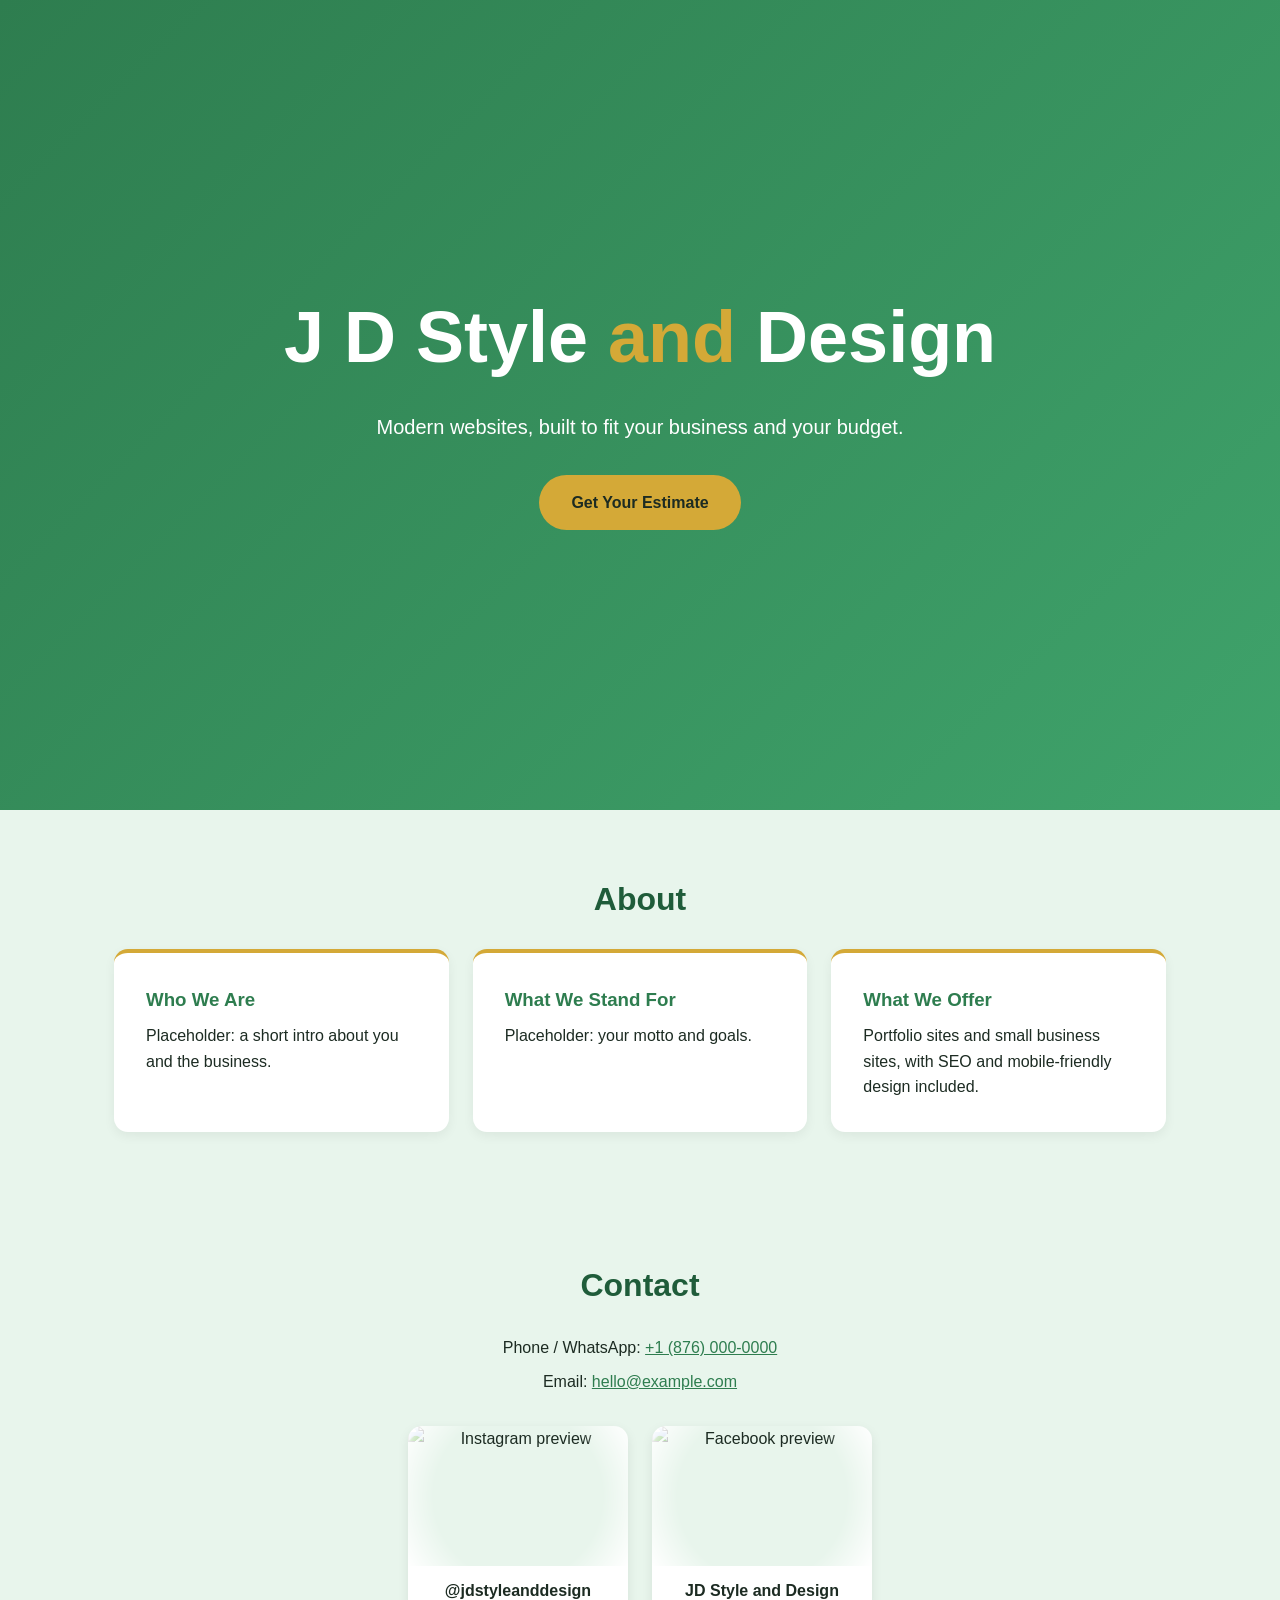
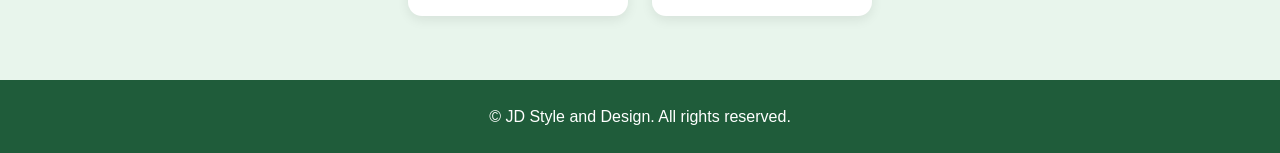
==== index.html @ 30110c08 "Add home page HTML and green and gold css" ====
<!doctype html>
<html lang="en">
  <head>
    <meta charset="UTF-8" />
    <meta name="viewport" content="width=device-width, initial-scale=1.0" />
    <title>J D Style and Design | Web Design</title>
    <meta
      name="description"
      content="J D Style and Design builds modern, animated websites for portfolios and small businesses."
    />
    <link rel="stylesheet" href="css/style.css" />
  </head>
  <body>
    <!-- HERO: brand, pitch, button to the quiz -->
    <header class="hero">
      <h1 class="brand">J D Style <span class="gold">and</span> Design</h1>
      <p class="pitch">
        Modern websites, built to fit your business and your budget.
      </p>
      <a href="#" class="btn" id="startQuiz">Get Your Estimate</a>
    </header>

    <main>
      <!-- ABOUT: three short blocks -->
      <section class="about" id="about">
        <h2>About</h2>
        <div class="cards">
          <article class="card">
            <h3>Who We Are</h3>
            <p>Placeholder: a short intro about you and the business.</p>
          </article>
          <article class="card">
            <h3>What We Stand For</h3>
            <p>Placeholder: your motto and goals.</p>
          </article>
          <article class="card">
            <h3>What We Offer</h3>
            <p>
              Portfolio sites and small business sites, with SEO and
              mobile-friendly design included.
            </p>
          </article>
        </div>
      </section>

      <!-- CONTACT: number, email, social cards -->
      <section class="contact" id="contact">
        <h2>Contact</h2>
        <p>
          Phone / WhatsApp: <a href="tel:+18760000000">+1 (876) 000-0000</a>
        </p>
        <p>Email: <a href="mailto:hello@example.com">hello@example.com</a></p>

        <div class="socials">
          <a class="social-card" href="#" target="_blank" rel="noopener">
            <img src="images/social-placeholder.png" alt="Instagram preview" />
            <span>@jdstyleanddesign</span>
          </a>
          <a class="social-card" href="#" target="_blank" rel="noopener">
            <img src="images/social-placeholder.png" alt="Facebook preview" />
            <span>JD Style and Design</span>
          </a>
        </div>
      </section>
    </main>

    <footer>
      <p>
        &copy; <span id="year"></span> JD Style and Design. All rights reserved.
      </p>
    </footer>

    <script src="js/main.js"></script>
  </body>
</html>
---- css/style.css ----
/* ===== THEME COLOURS (change them all here) ===== */
:root {
  --green: #2e7d4f; /* bright forest green */
  --green-dark: #1f5c3a;
  --green-light: #e8f5ec; /* soft background */
  --gold: #d4a937;
  --text: #1c2b22;
  --white: #ffffff;
  --radius: 14px;
}

/* ===== BASICS ===== */
* {
  margin: 0;
  padding: 0;
  box-sizing: border-box;
}

body {
  font-family: "Segoe UI", Roboto, Arial, sans-serif;
  color: var(--text);
  background: var(--green-light);
  line-height: 1.6;
}

a {
  color: var(--green);
}

h2 {
  text-align: center;
  color: var(--green-dark);
  margin-bottom: 1.5rem;
  font-size: 2rem;
}

section {
  padding: 4rem 1.5rem;
  max-width: 1100px;
  margin: auto;
}

/* ===== HERO ===== */
.hero {
  min-height: 90vh;
  display: flex;
  flex-direction: column;
  justify-content: center;
  align-items: center;
  text-align: center;
  padding: 2rem;
  background: linear-gradient(135deg, var(--green), #3fa36b);
  color: var(--white);
}

.brand {
  font-size: clamp(2.5rem, 7vw, 4.5rem);
  animation: fadeUp 0.8s ease both;
}
.gold {
  color: var(--gold);
}
.pitch {
  font-size: 1.25rem;
  margin: 1rem 0 2rem;
  animation: fadeUp 0.8s 0.2s ease both;
}

.btn {
  background: var(--gold);
  color: var(--text);
  padding: 0.9rem 2rem;
  border-radius: 50px;
  text-decoration: none;
  font-weight: 600;
  transition:
    transform 0.2s,
    box-shadow 0.2s;
  animation: fadeUp 0.8s 0.4s ease both;
}
.btn:hover {
  transform: translateY(-3px);
  box-shadow: 0 8px 20px rgba(0, 0, 0, 0.2);
}

/* ===== ABOUT CARDS ===== */
.cards {
  display: grid;
  grid-template-columns: repeat(auto-fit, minmax(250px, 1fr));
  gap: 1.5rem;
}

.card {
  background: var(--white);
  padding: 2rem;
  border-radius: var(--radius);
  border-top: 4px solid var(--gold);
  box-shadow: 0 4px 12px rgba(0, 0, 0, 0.06);
  transition: transform 0.3s;
}
.card:hover {
  transform: translateY(-6px);
}
.card h3 {
  color: var(--green);
  margin-bottom: 0.5rem;
}

/* ===== CONTACT + SOCIAL CARDS ===== */
.contact {
  text-align: center;
}
.contact p {
  margin-bottom: 0.5rem;
}

.socials {
  display: flex;
  flex-wrap: wrap;
  justify-content: center;
  gap: 1.5rem;
  margin-top: 2rem;
}

.social-card {
  width: 220px;
  background: var(--white);
  border-radius: var(--radius); /* bevelled edges */
  overflow: hidden;
  text-decoration: none;
  color: var(--text);
  box-shadow: 0 4px 12px rgba(0, 0, 0, 0.08);
  transition:
    transform 0.3s,
    box-shadow 0.3s;
}
.social-card:hover {
  transform: scale(1.08);
  box-shadow: 0 10px 25px rgba(0, 0, 0, 0.15);
}

.social-card img {
  width: 100%;
  height: 140px;
  object-fit: cover;
  display: block;
  /* faded corners */
  -webkit-mask-image: radial-gradient(circle, #000 65%, transparent 100%);
  mask-image: radial-gradient(circle, #000 65%, transparent 100%);
  background: var(--green-light);
}
.social-card span {
  display: block;
  padding: 0.75rem;
  font-weight: 600;
}

/* ===== FOOTER ===== */
footer {
  background: var(--green-dark);
  color: var(--white);
  text-align: center;
  padding: 1.5rem;
}

/* ===== ANIMATIONS ===== */
@keyframes fadeUp {
  from {
    opacity: 0;
    transform: translateY(20px);
  }
  to {
    opacity: 1;
    transform: translateY(0);
  }
}
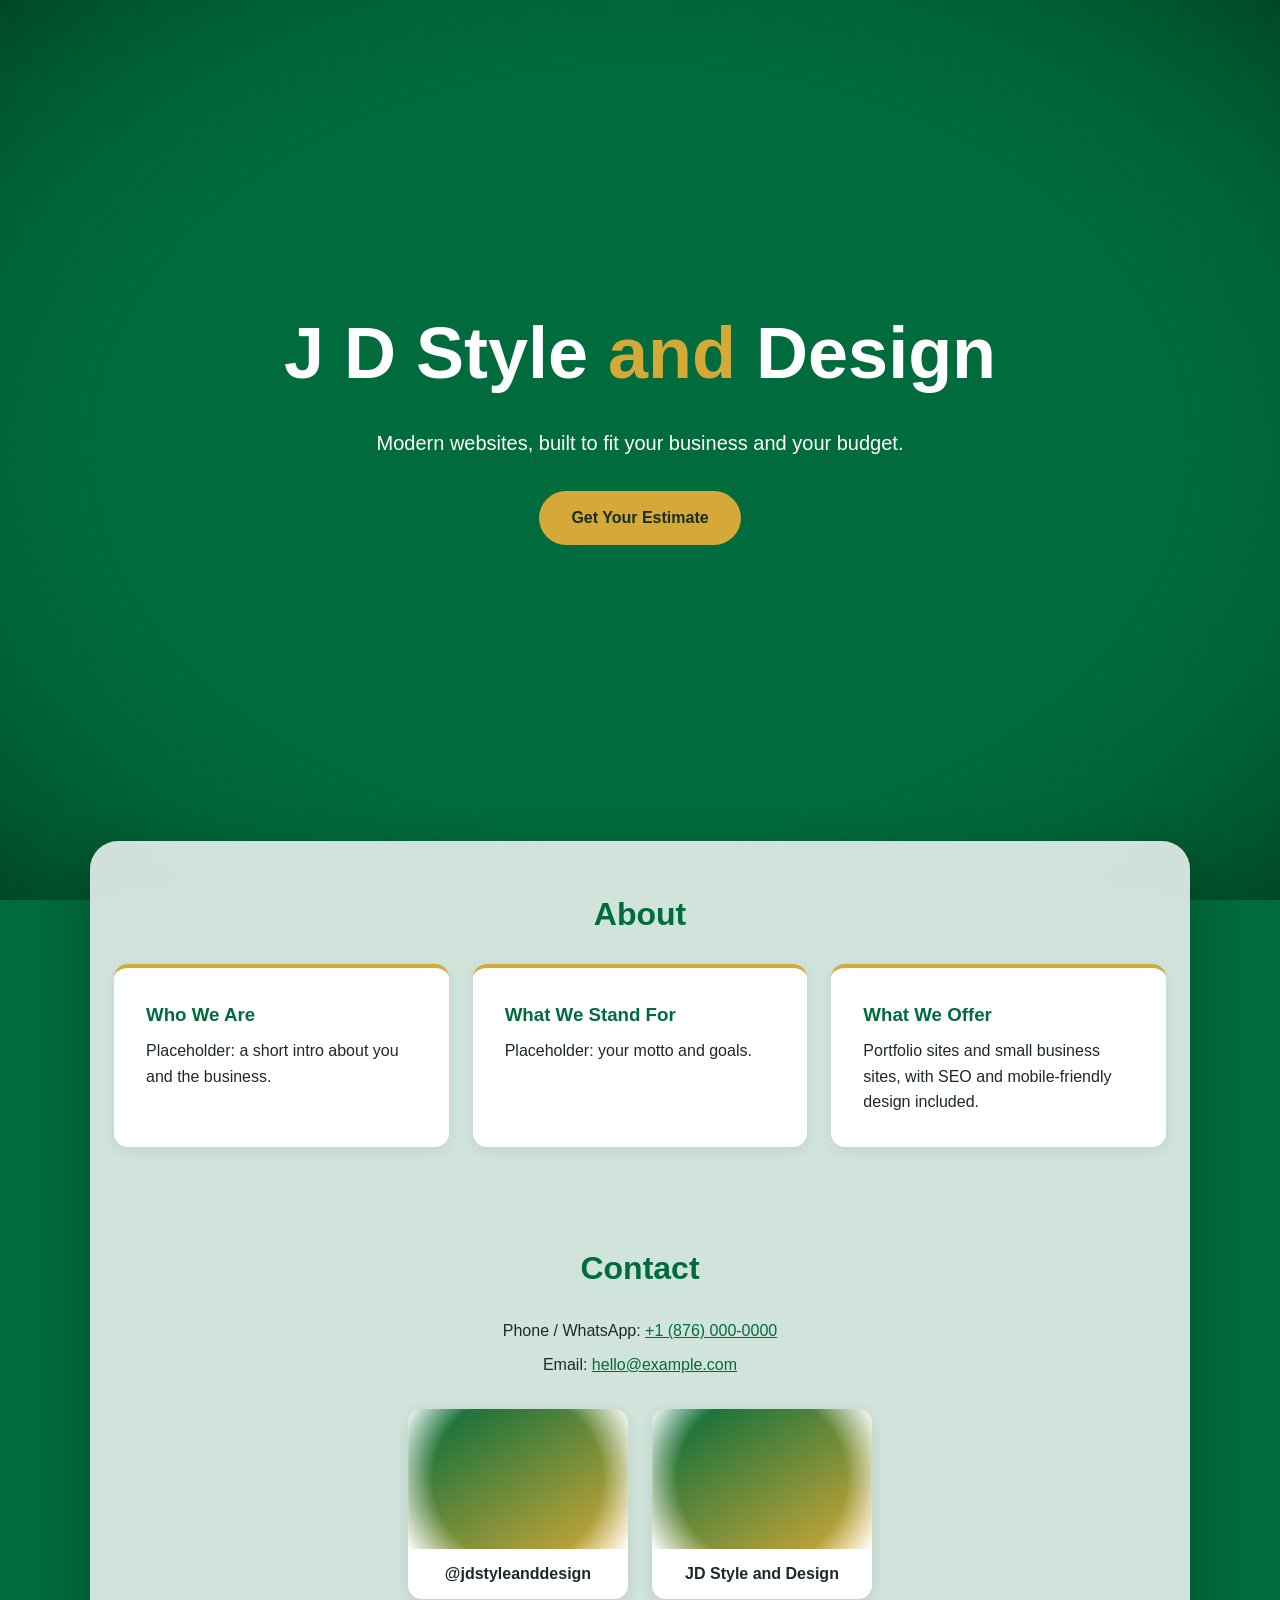
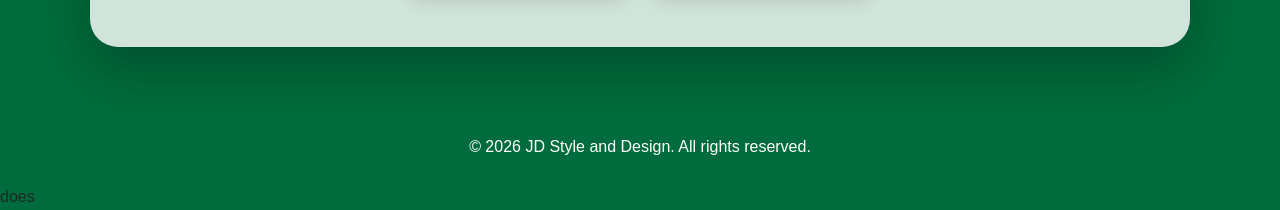
==== commit 2eefbbb6: "quiz.js recurring payment update" ====
--- a/index.html
+++ b/index.html
@@ -17,7 +17,7 @@
       <p class="pitch">
         Modern websites, built to fit your business and your budget.
       </p>
-      <a href="#" class="btn" id="startQuiz">Get Your Estimate</a>
+      <a href="quiz.html" class="btn" id="startQuiz">Get Your Estimate</a>
     </header>
 
     <main>
@@ -51,13 +51,20 @@
         </p>
         <p>Email: <a href="mailto:hello@example.com">hello@example.com</a></p>
 
+        <!-- Social cards: swap each src for a real screenshot later -->
         <div class="socials">
           <a class="social-card" href="#" target="_blank" rel="noopener">
-            <img src="images/social-placeholder.png" alt="Instagram preview" />
+            <img
+              src="data:image/svg+xml,%3Csvg xmlns='http://www.w3.org/2000/svg' viewBox='0 0 220 140'%3E%3Cdefs%3E%3ClinearGradient id='g' x1='0' y1='0' x2='1' y2='1'%3E%3Cstop offset='0' stop-color='%23006b3c'/%3E%3Cstop offset='1' stop-color='%23d4a937'/%3E%3C/linearGradient%3E%3C/defs%3E%3Crect width='220' height='140' fill='url(%23g)'/%3E%3C/svg%3E"
+              alt="Instagram preview"
+            />
             <span>@jdstyleanddesign</span>
           </a>
           <a class="social-card" href="#" target="_blank" rel="noopener">
-            <img src="images/social-placeholder.png" alt="Facebook preview" />
+            <img
+              src="data:image/svg+xml,%3Csvg xmlns='http://www.w3.org/2000/svg' viewBox='0 0 220 140'%3E%3Cdefs%3E%3ClinearGradient id='g' x1='0' y1='0' x2='1' y2='1'%3E%3Cstop offset='0' stop-color='%23006b3c'/%3E%3Cstop offset='1' stop-color='%23d4a937'/%3E%3C/linearGradient%3E%3C/defs%3E%3Crect width='220' height='140' fill='url(%23g)'/%3E%3C/svg%3E"
+              alt="Facebook preview"
+            />
             <span>JD Style and Design</span>
           </a>
         </div>
@@ -73,3 +80,4 @@
     <script src="js/main.js"></script>
   </body>
 </html>
+does
--- a/css/style.css
+++ b/css/style.css
@@ -1,12 +1,13 @@
 /* ===== THEME COLOURS (change them all here) ===== */
 :root {
-  --green: #2e7d4f; /* bright forest green */
-  --green-dark: #1f5c3a;
-  --green-light: #e8f5ec; /* soft background */
+  --green: #006b3c; /* rich main green */
   --gold: #d4a937;
+  --panel: rgba(255, 255, 255, 0.82); /* frosted glass panel */
   --text: #1c2b22;
   --white: #ffffff;
   --radius: 14px;
+  --panel-start: 0.5; /* panel starts at 50% size */
+  --hero-height: 93.4vh; /* tweak this to move the About panel up or down */
 }
 
 /* ===== BASICS ===== */
@@ -19,8 +20,39 @@
 body {
   font-family: "Segoe UI", Roboto, Arial, sans-serif;
   color: var(--text);
-  background: var(--green-light);
+  background: var(--green) fixed; /* constant background */
   line-height: 1.6;
+  overflow-x: hidden; /* no sideways scroll while panel grows */
+}
+
+/* Soft vignette: darker, blurred edges around the whole screen */
+body::before {
+  content: "";
+  position: fixed;
+  inset: 0;
+  pointer-events: none;
+  z-index: 0;
+  background: radial-gradient(
+    ellipse at center,
+    transparent 55%,
+    rgba(0, 30, 15, 0.45) 100%
+  );
+  backdrop-filter: blur(2px);
+  -webkit-backdrop-filter: blur(2px);
+  -webkit-mask-image: radial-gradient(
+    ellipse at center,
+    transparent 60%,
+    #000 100%
+  );
+  mask-image: radial-gradient(ellipse at center, transparent 60%, #000 100%);
+}
+
+/* Keep page content above the vignette */
+header,
+main,
+footer {
+  position: relative;
+  z-index: 1;
 }
 
 a {
@@ -29,27 +61,24 @@
 
 h2 {
   text-align: center;
-  color: var(--green-dark);
+  color: var(--green);
   margin-bottom: 1.5rem;
   font-size: 2rem;
 }
 
 section {
-  padding: 4rem 1.5rem;
-  max-width: 1100px;
-  margin: auto;
+  padding: 3rem 1.5rem;
 }
 
 /* ===== HERO ===== */
 .hero {
-  min-height: 90vh;
+  height: var(--hero-height); /* set at the top of this file */
   display: flex;
   flex-direction: column;
-  justify-content: center;
+  justify-content: center; /* logo sits in the vertical centre */
   align-items: center;
   text-align: center;
   padding: 2rem;
-  background: linear-gradient(135deg, var(--green), #3fa36b);
   color: var(--white);
 }
 
@@ -83,6 +112,25 @@
   box-shadow: 0 8px 20px rgba(0, 0, 0, 0.2);
 }
 
+/* ===== FLOATING GLASS PANEL (everything below the hero) ===== */
+main {
+  --p: 0; /* scroll progress, set by main.js */
+  max-width: 1100px;
+  margin: 0 auto 4rem;
+  background: var(--panel);
+  backdrop-filter: blur(12px);
+  -webkit-backdrop-filter: blur(12px);
+  border-radius: 28px;
+  box-shadow: 0 20px 50px rgba(0, 0, 0, 0.25);
+  transform-origin: center top;
+  /* grows from --panel-start (50%) up to full size */
+  transform: scale(
+    calc(var(--panel-start) + (1 - var(--panel-start)) * var(--p))
+  );
+  opacity: calc(0.4 + 0.6 * var(--p));
+  will-change: transform, opacity;
+}
+
 /* ===== ABOUT CARDS ===== */
 .cards {
   display: grid;
@@ -95,11 +143,7 @@
   padding: 2rem;
   border-radius: var(--radius);
   border-top: 4px solid var(--gold);
-  box-shadow: 0 4px 12px rgba(0, 0, 0, 0.06);
-  transition: transform 0.3s;
-}
-.card:hover {
-  transform: translateY(-6px);
+  box-shadow: 0 4px 16px rgba(0, 0, 0, 0.08);
 }
 .card h3 {
   color: var(--green);
@@ -125,18 +169,11 @@
 .social-card {
   width: 220px;
   background: var(--white);
-  border-radius: var(--radius); /* bevelled edges */
+  border-radius: var(--radius);
   overflow: hidden;
   text-decoration: none;
   color: var(--text);
-  box-shadow: 0 4px 12px rgba(0, 0, 0, 0.08);
-  transition:
-    transform 0.3s,
-    box-shadow 0.3s;
-}
-.social-card:hover {
-  transform: scale(1.08);
-  box-shadow: 0 10px 25px rgba(0, 0, 0, 0.15);
+  box-shadow: 0 4px 16px rgba(0, 0, 0, 0.1);
 }
 
 .social-card img {
@@ -144,10 +181,9 @@
   height: 140px;
   object-fit: cover;
   display: block;
-  /* faded corners */
   -webkit-mask-image: radial-gradient(circle, #000 65%, transparent 100%);
   mask-image: radial-gradient(circle, #000 65%, transparent 100%);
-  background: var(--green-light);
+  background: #f2f2f2;
 }
 .social-card span {
   display: block;
@@ -157,10 +193,23 @@
 
 /* ===== FOOTER ===== */
 footer {
-  background: var(--green-dark);
   color: var(--white);
   text-align: center;
   padding: 1.5rem;
+}
+
+/* ===== PHONES ===== */
+@media (max-width: 700px) {
+  main {
+    margin: 0 0.75rem 3rem;
+    border-radius: 20px;
+  }
+  section {
+    padding: 2rem 1rem;
+  }
+  h2 {
+    font-size: 1.6rem;
+  }
 }
 
 /* ===== ANIMATIONS ===== */
@@ -174,3 +223,26 @@
     transform: translateY(0);
   }
 }
+
+/* Scroll reveal (used by main.js) */
+.reveal {
+  opacity: 0;
+  transform: translateY(30px);
+  transition:
+    opacity 0.7s ease,
+    transform 0.7s ease,
+    box-shadow 0.3s ease;
+}
+.reveal.visible {
+  opacity: 1;
+  transform: translateY(0);
+}
+
+/* Hover effects */
+.card.visible:hover {
+  transform: translateY(-6px);
+}
+.social-card.visible:hover {
+  transform: scale(1.08);
+  box-shadow: 0 10px 25px rgba(0, 0, 0, 0.18);
+}
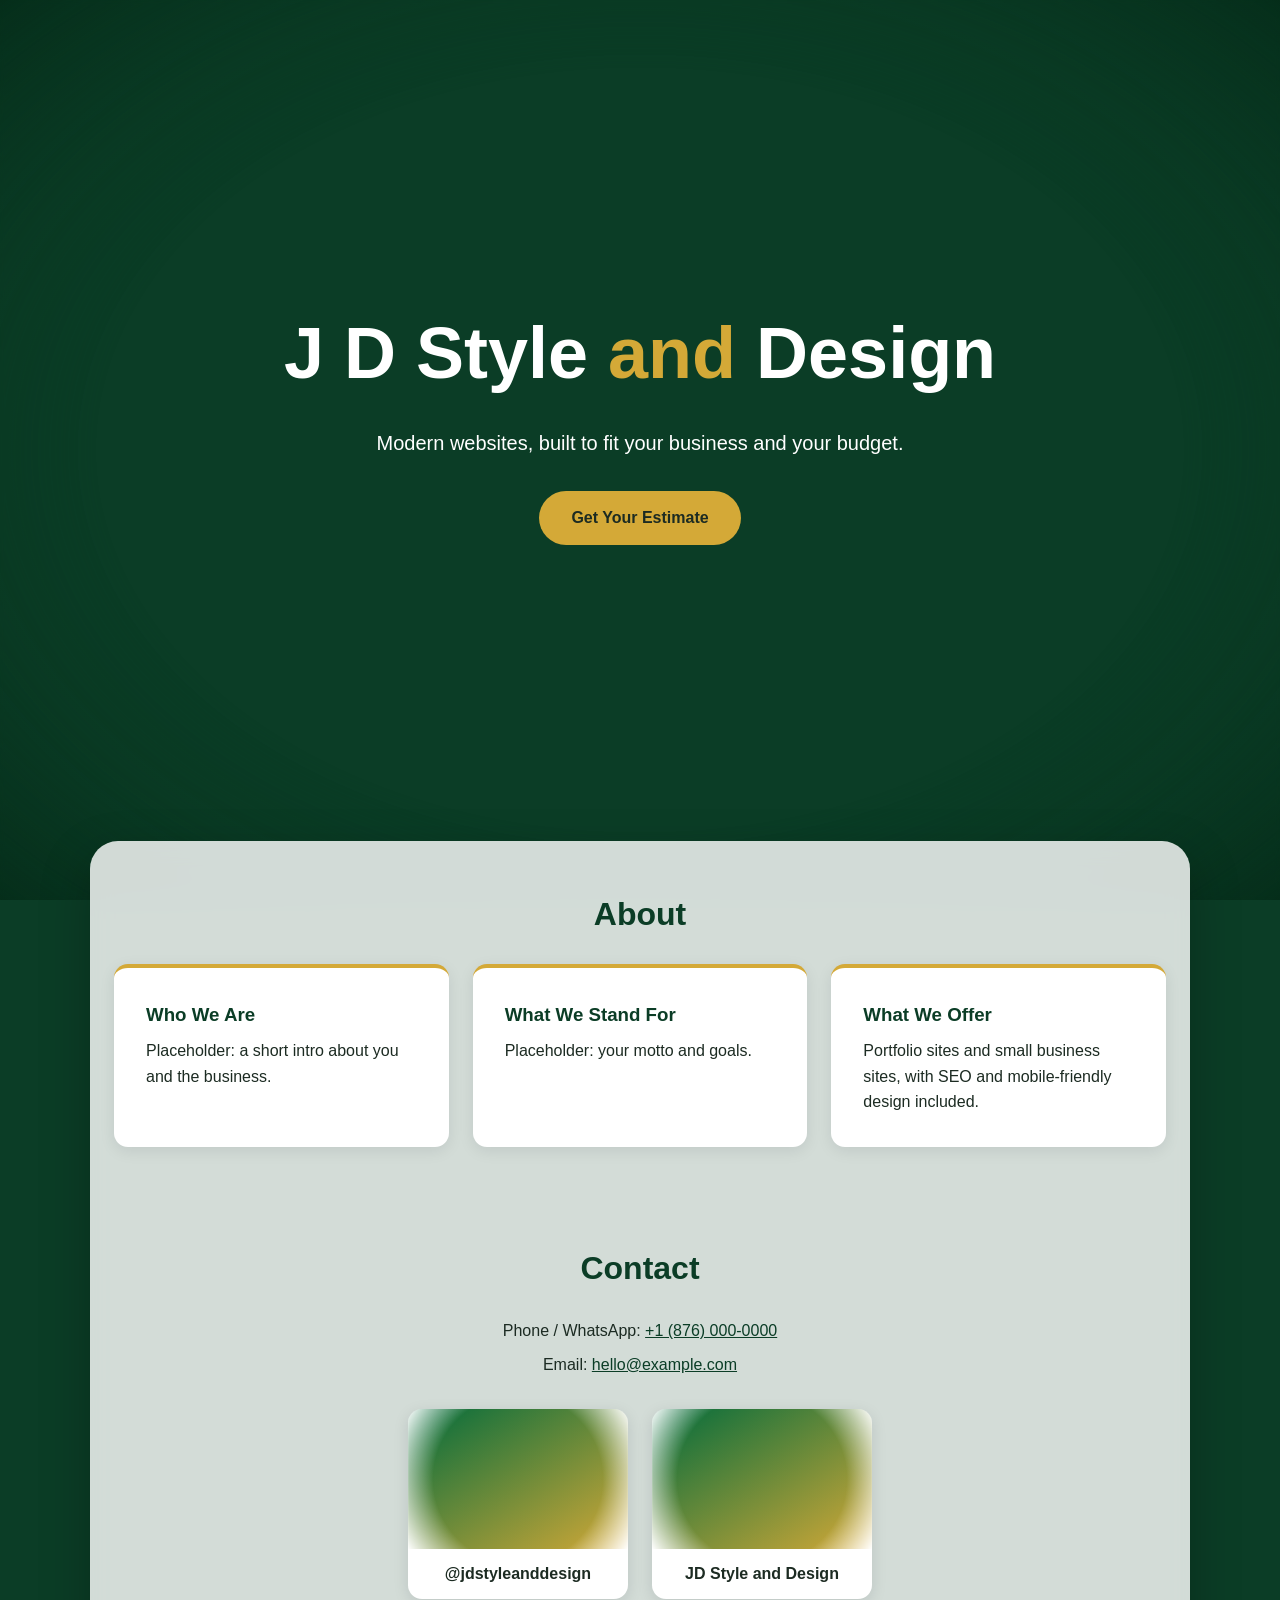
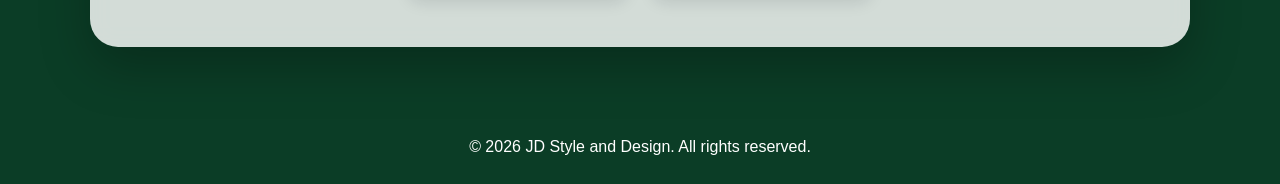
==== commit 44bc7a04: "code clean up and color change" ====
--- a/index.html
+++ b/index.html
@@ -80,4 +80,3 @@
     <script src="js/main.js"></script>
   </body>
 </html>
-does
--- a/css/style.css
+++ b/css/style.css
@@ -1,6 +1,6 @@
 /* ===== THEME COLOURS (change them all here) ===== */
 :root {
-  --green: #006b3c; /* rich main green */
+  --green: #0b3d26; /* dark forest green */
   --gold: #d4a937;
   --panel: rgba(255, 255, 255, 0.82); /* frosted glass panel */
   --text: #1c2b22;
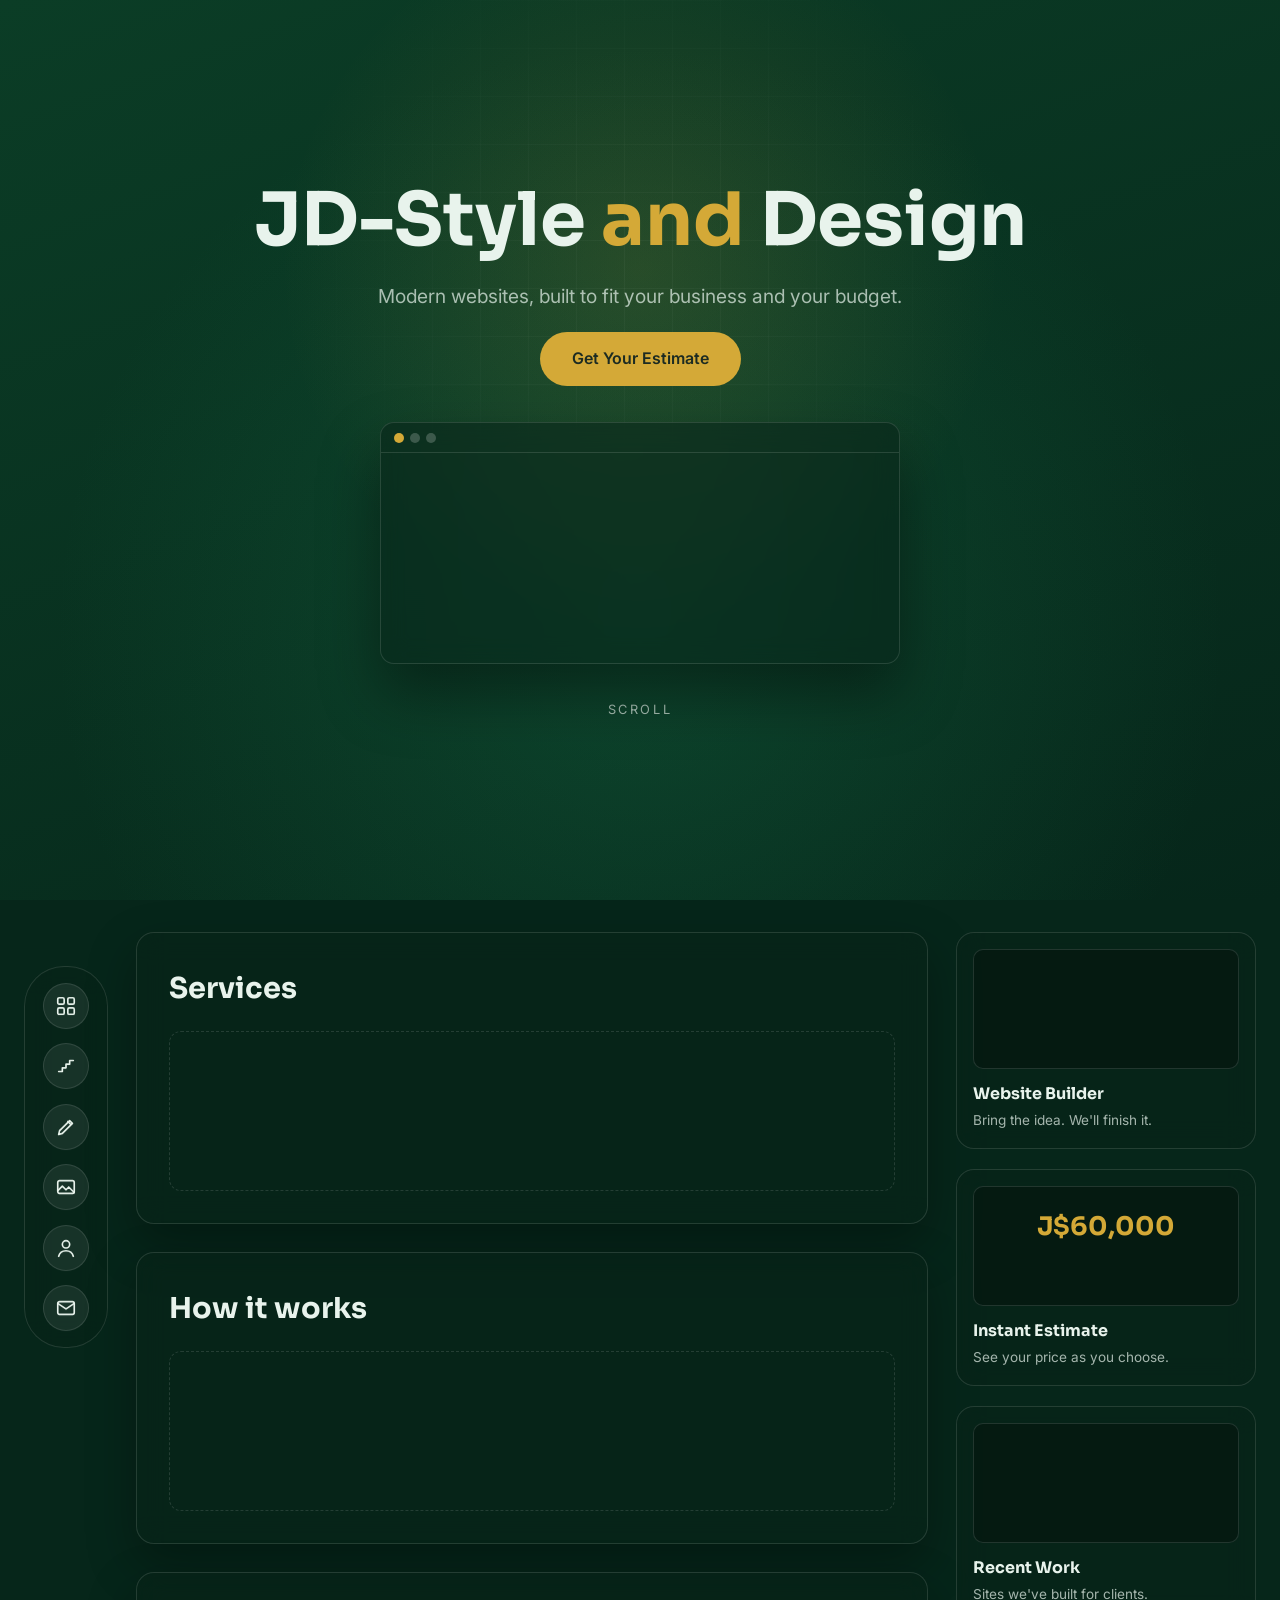
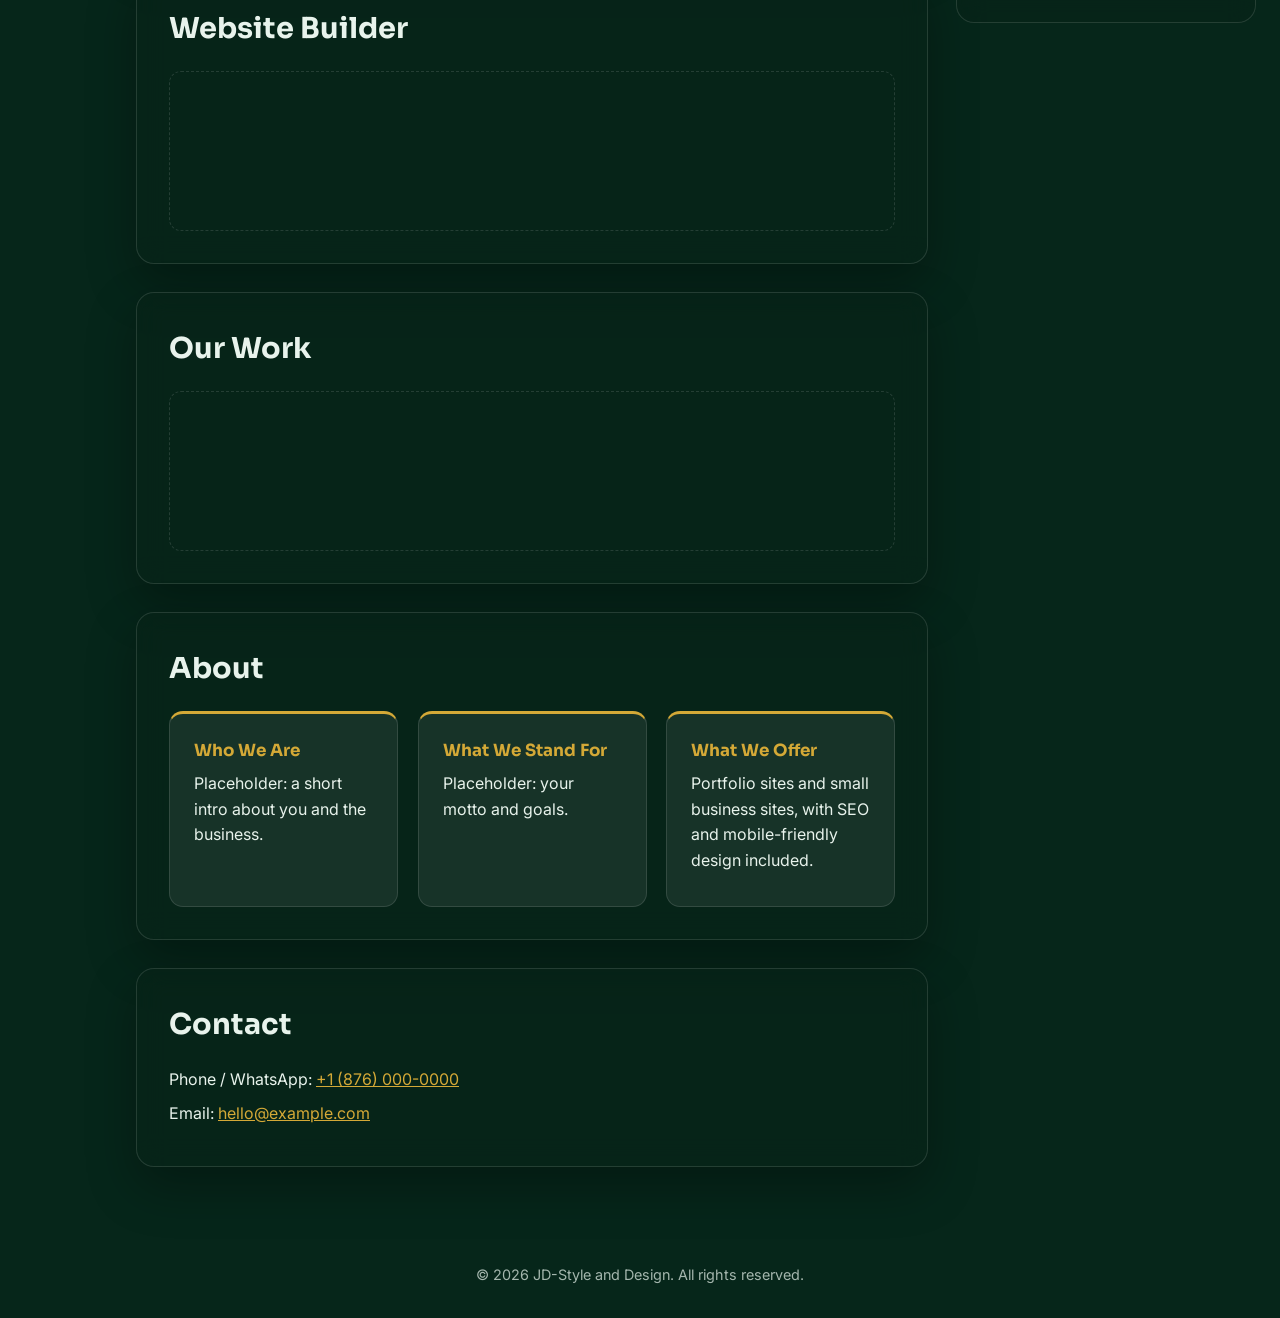
==== commit 4c98c4a6: "design, animation, function recreation" ====
--- a/index.html
+++ b/index.html
@@ -3,77 +3,195 @@
   <head>
     <meta charset="UTF-8" />
     <meta name="viewport" content="width=device-width, initial-scale=1.0" />
-    <title>J D Style and Design | Web Design</title>
+    <title>JD-Style and Design | Web Design</title>
     <meta
       name="description"
-      content="J D Style and Design builds modern, animated websites for portfolios and small businesses."
+      content="JD-Style and Design builds modern, animated websites for portfolios and small businesses."
+    />
+    <link rel="preconnect" href="https://fonts.googleapis.com" />
+    <link rel="preconnect" href="https://fonts.gstatic.com" crossorigin />
+    <link
+      href="https://fonts.googleapis.com/css2?family=Inter:wght@400;600&family=Sora:wght@600;700&display=swap"
+      rel="stylesheet"
     />
     <link rel="stylesheet" href="css/style.css" />
   </head>
   <body>
-    <!-- HERO: brand, pitch, button to the quiz -->
-    <header class="hero">
-      <h1 class="brand">J D Style <span class="gold">and</span> Design</h1>
+    <!-- BACKGROUND: glow that follows the mouse, plus a faint grid -->
+    <div class="bg-glow" aria-hidden="true"></div>
+    <div class="bg-grid" aria-hidden="true"></div>
+
+    <!-- TOP BAR: slides down once the hero scrolls away -->
+    <header class="topbar" id="topbar">
+      <a href="#top" class="topbar-brand"
+        >JD-Style <span class="gold">and</span> Design</a
+      >
+      <a href="quiz.html" class="btn btn-small js-quiz">Get Your Estimate</a>
+    </header>
+
+    <!-- HERO: centred brand, pitch and a live preview -->
+    <section class="hero" id="top">
+      <h1 class="brand">JD-Style <span class="gold">and</span> Design</h1>
       <p class="pitch">
         Modern websites, built to fit your business and your budget.
       </p>
-      <a href="quiz.html" class="btn" id="startQuiz">Get Your Estimate</a>
-    </header>
-
-    <main>
-      <!-- ABOUT: three short blocks -->
-      <section class="about" id="about">
-        <h2>About</h2>
-        <div class="cards">
-          <article class="card">
-            <h3>Who We Are</h3>
-            <p>Placeholder: a short intro about you and the business.</p>
-          </article>
-          <article class="card">
-            <h3>What We Stand For</h3>
-            <p>Placeholder: your motto and goals.</p>
-          </article>
-          <article class="card">
-            <h3>What We Offer</h3>
-            <p>
-              Portfolio sites and small business sites, with SEO and
-              mobile-friendly design included.
-            </p>
-          </article>
+      <a href="quiz.html" class="btn js-quiz">Get Your Estimate</a>
+
+      <!-- A mini website that builds itself -->
+      <div class="preview" aria-hidden="true">
+        <div class="preview-bar"><span></span><span></span><span></span></div>
+        <div class="preview-page">
+          <div class="pv pv-nav"></div>
+          <div class="pv pv-hero"></div>
+          <div class="pv-row">
+            <div class="pv pv-card"></div>
+            <div class="pv pv-card"></div>
+            <div class="pv pv-card"></div>
+          </div>
+          <div class="pv pv-footer"></div>
         </div>
-      </section>
-
-      <!-- CONTACT: number, email, social cards -->
-      <section class="contact" id="contact">
-        <h2>Contact</h2>
-        <p>
-          Phone / WhatsApp: <a href="tel:+18760000000">+1 (876) 000-0000</a>
-        </p>
-        <p>Email: <a href="mailto:hello@example.com">hello@example.com</a></p>
-
-        <!-- Social cards: swap each src for a real screenshot later -->
-        <div class="socials">
-          <a class="social-card" href="#" target="_blank" rel="noopener">
-            <img
-              src="data:image/svg+xml,%3Csvg xmlns='http://www.w3.org/2000/svg' viewBox='0 0 220 140'%3E%3Cdefs%3E%3ClinearGradient id='g' x1='0' y1='0' x2='1' y2='1'%3E%3Cstop offset='0' stop-color='%23006b3c'/%3E%3Cstop offset='1' stop-color='%23d4a937'/%3E%3C/linearGradient%3E%3C/defs%3E%3Crect width='220' height='140' fill='url(%23g)'/%3E%3C/svg%3E"
-              alt="Instagram preview"
-            />
-            <span>@jdstyleanddesign</span>
-          </a>
-          <a class="social-card" href="#" target="_blank" rel="noopener">
-            <img
-              src="data:image/svg+xml,%3Csvg xmlns='http://www.w3.org/2000/svg' viewBox='0 0 220 140'%3E%3Cdefs%3E%3ClinearGradient id='g' x1='0' y1='0' x2='1' y2='1'%3E%3Cstop offset='0' stop-color='%23006b3c'/%3E%3Cstop offset='1' stop-color='%23d4a937'/%3E%3C/linearGradient%3E%3C/defs%3E%3Crect width='220' height='140' fill='url(%23g)'/%3E%3C/svg%3E"
-              alt="Facebook preview"
-            />
-            <span>JD Style and Design</span>
-          </a>
-        </div>
-      </section>
-    </main>
+      </div>
+
+      <div class="scroll-hint" aria-hidden="true">Scroll</div>
+    </section>
+
+    <!-- MAIN LAYOUT: icon bar left, sections middle, previews right -->
+    <div class="layout">
+      <!-- Left icon bar (horizontal and sticky on phones) -->
+      <nav class="dock" id="dock" aria-label="Page sections">
+        <a href="#services" class="dock-item" data-label="Services">
+          <svg viewBox="0 0 24 24">
+            <rect x="3" y="3" width="7" height="7" rx="1.5" />
+            <rect x="14" y="3" width="7" height="7" rx="1.5" />
+            <rect x="3" y="14" width="7" height="7" rx="1.5" />
+            <rect x="14" y="14" width="7" height="7" rx="1.5" />
+          </svg>
+        </a>
+        <a href="#how" class="dock-item" data-label="How it works">
+          <svg viewBox="0 0 24 24"><path d="M4 18h4v-4h4v-4h4V6h4" /></svg>
+        </a>
+        <a href="#builder" class="dock-item" data-label="Builder">
+          <svg viewBox="0 0 24 24">
+            <path d="M4 20l4-1 11-11-3-3L5 16z" />
+            <path d="M14 6l3 3" />
+          </svg>
+        </a>
+        <a href="#work" class="dock-item" data-label="Work">
+          <svg viewBox="0 0 24 24">
+            <rect x="3" y="5" width="18" height="14" rx="2" />
+            <path d="M3 16l5-5 4 4 3-3 6 6" />
+          </svg>
+        </a>
+        <a href="#about" class="dock-item" data-label="About">
+          <svg viewBox="0 0 24 24">
+            <circle cx="12" cy="8" r="4" />
+            <path d="M4 21c1-4 4-6 8-6s7 2 8 6" />
+          </svg>
+        </a>
+        <a href="#contact" class="dock-item" data-label="Contact">
+          <svg viewBox="0 0 24 24">
+            <rect x="3" y="5" width="18" height="14" rx="2" />
+            <path d="M3 7l9 6 9-6" />
+          </svg>
+        </a>
+      </nav>
+
+      <!-- Middle sections (blank ones get filled in later) -->
+      <main class="content">
+        <section id="services" class="panel reveal">
+          <h2>Services</h2>
+          <div class="placeholder"></div>
+        </section>
+
+        <section id="how" class="panel reveal">
+          <h2>How it works</h2>
+          <div class="placeholder"></div>
+        </section>
+
+        <section id="builder" class="panel reveal">
+          <h2>Website Builder</h2>
+          <div class="placeholder"></div>
+        </section>
+
+        <section id="work" class="panel reveal">
+          <h2>Our Work</h2>
+          <div class="placeholder"></div>
+        </section>
+
+        <section id="about" class="panel reveal">
+          <h2>About</h2>
+          <div class="cards">
+            <article class="card">
+              <h3>Who We Are</h3>
+              <p>Placeholder: a short intro about you and the business.</p>
+            </article>
+            <article class="card">
+              <h3>What We Stand For</h3>
+              <p>Placeholder: your motto and goals.</p>
+            </article>
+            <article class="card">
+              <h3>What We Offer</h3>
+              <p>
+                Portfolio sites and small business sites, with SEO and
+                mobile-friendly design included.
+              </p>
+            </article>
+          </div>
+        </section>
+
+        <section id="contact" class="panel reveal">
+          <h2>Contact</h2>
+          <p>
+            Phone / WhatsApp: <a href="tel:+18760000000">+1 (876) 000-0000</a>
+          </p>
+          <p>Email: <a href="mailto:hello@example.com">hello@example.com</a></p>
+        </section>
+      </main>
+
+      <!-- Right previews: each whole box is a link -->
+      <aside class="showcase">
+        <!-- 1. Builder: blocks appear one by one -->
+        <a href="#builder" class="show-box reveal">
+          <div class="show-screen build-demo" aria-hidden="true">
+            <div class="bd bd-1"></div>
+            <div class="bd bd-2"></div>
+            <div class="bd bd-3"></div>
+            <div class="bd bd-4"></div>
+          </div>
+          <strong>Website Builder</strong>
+          <span>Bring the idea. We'll finish it.</span>
+        </a>
+
+        <!-- 2. Estimate: total ticks up as options get picked -->
+        <a href="quiz.html" class="show-box reveal js-quiz">
+          <div class="show-screen estimate-demo" aria-hidden="true">
+            <div class="ed-total" id="demoTotal">J$0</div>
+            <div class="ed-chips">
+              <span class="ed-chip">Website build</span>
+              <span class="ed-chip">Domain</span>
+              <span class="ed-chip">SEO</span>
+            </div>
+          </div>
+          <strong>Instant Estimate</strong>
+          <span>See your price as you choose.</span>
+        </a>
+
+        <!-- 3. Past work: rotating previews -->
+        <a href="#work" class="show-box reveal">
+          <div class="show-screen work-demo" aria-hidden="true">
+            <div class="wd-slide wd-1">Client project</div>
+            <div class="wd-slide wd-2">Client project</div>
+            <div class="wd-slide wd-3">Client project</div>
+          </div>
+          <strong>Recent Work</strong>
+          <span>Sites we've built for clients.</span>
+        </a>
+      </aside>
+    </div>
 
     <footer>
       <p>
-        &copy; <span id="year"></span> JD Style and Design. All rights reserved.
+        &copy; <span id="year"></span> JD-Style and Design. All rights reserved.
       </p>
     </footer>
 
--- a/css/style.css
+++ b/css/style.css
@@ -1,248 +1,456 @@
-/* ===== THEME COLOURS (change them all here) ===== */
+/* ===== THEME (change colours here) ===== */
 :root {
-  --green: #0b3d26; /* dark forest green */
+  --green: #0b3d26;                       /* dark forest green */
+  --green-deep: #06261a;                  /* darker shade for depth */
   --gold: #d4a937;
-  --panel: rgba(255, 255, 255, 0.82); /* frosted glass panel */
-  --text: #1c2b22;
-  --white: #ffffff;
-  --radius: 14px;
-  --panel-start: 0.5; /* panel starts at 50% size */
-  --hero-height: 93.4vh; /* tweak this to move the About panel up or down */
+  --text: #e8f3ec;                        /* light text on dark glass */
+  --muted: rgba(232, 243, 236, 0.7);
+  --glass: rgba(8, 36, 24, 0.55);         /* dark glass panels */
+  --glass-light: rgba(255, 255, 255, 0.07);
+  --edge: rgba(255, 255, 255, 0.12);      /* thin glass border */
+  --radius: 18px;
+  --mx: 50%;                              /* mouse position, set by main.js */
+  --my: 30%;
 }
 
 /* ===== BASICS ===== */
-* {
-  margin: 0;
-  padding: 0;
-  box-sizing: border-box;
-}
+* { margin: 0; padding: 0; box-sizing: border-box; }
+html { scroll-behavior: smooth; }
 
 body {
-  font-family: "Segoe UI", Roboto, Arial, sans-serif;
+  font-family: "Inter", "Segoe UI", Arial, sans-serif;
   color: var(--text);
-  background: var(--green) fixed; /* constant background */
+  background: var(--green-deep);
   line-height: 1.6;
-  overflow-x: hidden; /* no sideways scroll while panel grows */
-}
-
-/* Soft vignette: darker, blurred edges around the whole screen */
-body::before {
-  content: "";
+  overflow-x: hidden;
+}
+
+h1, h2, h3, .topbar-brand { font-family: "Sora", "Segoe UI", sans-serif; }
+a { color: var(--gold); }
+.gold { color: var(--gold); }
+
+/* ===== BACKGROUND: mouse glow + faint grid ===== */
+.bg-glow {
   position: fixed;
   inset: 0;
+  z-index: 0;
   pointer-events: none;
+  background:
+    radial-gradient(600px circle at var(--mx) var(--my), rgba(212, 169, 55, 0.14), transparent 60%),
+    radial-gradient(900px circle at calc(100% - var(--mx)) calc(100% - var(--my)), rgba(30, 140, 90, 0.25), transparent 65%),
+    linear-gradient(160deg, var(--green) 0%, var(--green-deep) 100%);
+  transition: background-position 0.2s;
+}
+
+.bg-grid {
+  position: fixed;
+  inset: 0;
   z-index: 0;
-  background: radial-gradient(
-    ellipse at center,
-    transparent 55%,
-    rgba(0, 30, 15, 0.45) 100%
-  );
-  backdrop-filter: blur(2px);
-  -webkit-backdrop-filter: blur(2px);
-  -webkit-mask-image: radial-gradient(
-    ellipse at center,
-    transparent 60%,
-    #000 100%
-  );
-  mask-image: radial-gradient(ellipse at center, transparent 60%, #000 100%);
-}
-
-/* Keep page content above the vignette */
-header,
-main,
-footer {
-  position: relative;
-  z-index: 1;
-}
-
-a {
-  color: var(--green);
-}
-
-h2 {
-  text-align: center;
-  color: var(--green);
-  margin-bottom: 1.5rem;
-  font-size: 2rem;
-}
-
-section {
-  padding: 3rem 1.5rem;
-}
-
-/* ===== HERO ===== */
-.hero {
-  height: var(--hero-height); /* set at the top of this file */
-  display: flex;
-  flex-direction: column;
-  justify-content: center; /* logo sits in the vertical centre */
-  align-items: center;
-  text-align: center;
-  padding: 2rem;
-  color: var(--white);
-}
-
-.brand {
-  font-size: clamp(2.5rem, 7vw, 4.5rem);
-  animation: fadeUp 0.8s ease both;
-}
-.gold {
-  color: var(--gold);
-}
-.pitch {
-  font-size: 1.25rem;
-  margin: 1rem 0 2rem;
-  animation: fadeUp 0.8s 0.2s ease both;
-}
-
+  pointer-events: none;
+  background-image:
+    linear-gradient(rgba(255, 255, 255, 0.04) 1px, transparent 1px),
+    linear-gradient(90deg, rgba(255, 255, 255, 0.04) 1px, transparent 1px);
+  background-size: 48px 48px;
+  -webkit-mask-image: radial-gradient(500px circle at var(--mx) var(--my), #000, transparent 75%);
+  mask-image: radial-gradient(500px circle at var(--mx) var(--my), #000, transparent 75%);
+}
+
+/* Keep content above the background */
+.topbar, .hero, .layout, footer { position: relative; z-index: 1; }
+
+/* ===== BUTTONS ===== */
 .btn {
+  display: inline-block;
   background: var(--gold);
-  color: var(--text);
+  color: #1c2b22;
   padding: 0.9rem 2rem;
   border-radius: 50px;
   text-decoration: none;
   font-weight: 600;
-  transition:
-    transform 0.2s,
-    box-shadow 0.2s;
-  animation: fadeUp 0.8s 0.4s ease both;
+  box-shadow: 0 0 0 rgba(212, 169, 55, 0);
+  transition: transform 0.25s, box-shadow 0.25s;
 }
 .btn:hover {
   transform: translateY(-3px);
-  box-shadow: 0 8px 20px rgba(0, 0, 0, 0.2);
-}
-
-/* ===== FLOATING GLASS PANEL (everything below the hero) ===== */
-main {
-  --p: 0; /* scroll progress, set by main.js */
-  max-width: 1100px;
-  margin: 0 auto 4rem;
-  background: var(--panel);
+  box-shadow: 0 10px 30px rgba(212, 169, 55, 0.35);
+}
+.btn-small { padding: 0.5rem 1.2rem; font-size: 0.9rem; }
+
+/* ===== TOP BAR (appears after the hero) ===== */
+.topbar {
+  position: fixed;
+  top: 0;
+  left: 0;
+  right: 0;
+  z-index: 20;
+  display: flex;
+  align-items: center;
+  justify-content: space-between;
+  padding: 0.7rem 1.5rem;
+  background: var(--glass);
+  backdrop-filter: blur(14px);
+  -webkit-backdrop-filter: blur(14px);
+  border-bottom: 1px solid var(--edge);
+  transform: translateY(-100%);
+  transition: transform 0.45s cubic-bezier(0.22, 1, 0.36, 1);
+}
+body.scrolled .topbar { transform: translateY(0); }
+
+.topbar-brand {
+  color: var(--text);
+  text-decoration: none;
+  font-weight: 700;
+  font-size: 1.1rem;
+}
+
+/* ===== HERO ===== */
+.hero {
+  --h: 0;                                 /* scroll progress, set by main.js */
+  min-height: 100vh;
+  display: flex;
+  flex-direction: column;
+  align-items: center;
+  justify-content: center;
+  gap: 1.25rem;
+  text-align: center;
+  padding: 3rem 1.5rem;
+  transform: translateY(calc(var(--h) * -120px)) scale(calc(1 - var(--h) * 0.12));
+  opacity: calc(1 - var(--h) * 1.2);
+}
+
+.brand {
+  font-size: clamp(2.4rem, 7vw, 4.6rem);
+  line-height: 1.1;
+  animation: fadeUp 0.9s ease both;
+}
+.pitch {
+  font-size: 1.2rem;
+  color: var(--muted);
+  animation: fadeUp 0.9s 0.15s ease both;
+}
+.hero .btn { animation: fadeUp 0.9s 0.3s ease both; }
+
+/* Mini website that builds itself */
+.preview {
+  width: min(520px, 90vw);
+  margin-top: 1rem;
+  border-radius: 14px;
+  overflow: hidden;
+  background: var(--glass);
+  border: 1px solid var(--edge);
   backdrop-filter: blur(12px);
   -webkit-backdrop-filter: blur(12px);
-  border-radius: 28px;
-  box-shadow: 0 20px 50px rgba(0, 0, 0, 0.25);
-  transform-origin: center top;
-  /* grows from --panel-start (50%) up to full size */
-  transform: scale(
-    calc(var(--panel-start) + (1 - var(--panel-start)) * var(--p))
-  );
-  opacity: calc(0.4 + 0.6 * var(--p));
-  will-change: transform, opacity;
-}
-
-/* ===== ABOUT CARDS ===== */
+  box-shadow: 0 30px 60px rgba(0, 0, 0, 0.4);
+  animation: fadeUp 0.9s 0.45s ease both;
+}
+.preview-bar { display: flex; gap: 6px; padding: 0.6rem 0.8rem; border-bottom: 1px solid var(--edge); }
+.preview-bar span { width: 10px; height: 10px; border-radius: 50%; background: rgba(255, 255, 255, 0.2); }
+.preview-bar span:first-child { background: var(--gold); }
+
+.preview-page { padding: 0.9rem; display: grid; gap: 0.6rem; }
+.pv-row { display: grid; grid-template-columns: repeat(3, 1fr); gap: 0.6rem; }
+.pv {
+  border-radius: 8px;
+  background: var(--glass-light);
+  border: 1px solid var(--edge);
+  opacity: 0;
+  animation: buildIn 8s infinite;
+}
+.pv-nav    { height: 18px; animation-delay: 0.2s; }
+.pv-hero   { height: 70px; animation-delay: 0.8s; background: rgba(212, 169, 55, 0.18); }
+.pv-card   { height: 50px; }
+.pv-row .pv-card:nth-child(1) { animation-delay: 1.4s; }
+.pv-row .pv-card:nth-child(2) { animation-delay: 1.7s; }
+.pv-row .pv-card:nth-child(3) { animation-delay: 2s; }
+.pv-footer { height: 14px; animation-delay: 2.6s; }
+
+.scroll-hint {
+  margin-top: 1rem;
+  font-size: 0.8rem;
+  letter-spacing: 0.2em;
+  text-transform: uppercase;
+  color: var(--muted);
+  animation: bob 2s ease-in-out infinite;
+}
+
+/* ===== MAIN LAYOUT: dock | content | showcase ===== */
+.layout {
+  display: grid;
+  grid-template-columns: 84px 1fr 300px;
+  gap: 1.75rem;
+  max-width: 1300px;
+  margin: 0 auto;
+  padding: 2rem 1.5rem 4rem;
+}
+
+/* Side panels slide in from the edges when the layout comes into view */
+.dock, .showcase {
+  opacity: 0;
+  transition: opacity 0.8s ease, transform 0.8s cubic-bezier(0.22, 1, 0.36, 1);
+}
+.dock { transform: translateX(-60px); }
+.showcase { transform: translateX(60px); }
+.layout.in-view .dock, .layout.in-view .showcase { opacity: 1; transform: none; }
+
+/* ===== LEFT ICON BAR (dock) ===== */
+.dock {
+  position: sticky;
+  top: 50vh;
+  align-self: start;
+  margin-top: 25vh;
+  translate: 0 -50%;
+  display: flex;
+  flex-direction: column;
+  align-items: center;
+  gap: 0.9rem;
+  padding: 1rem 0.6rem;
+  border-radius: 40px;
+  background: var(--glass);
+  border: 1px solid var(--edge);
+  backdrop-filter: blur(14px);
+  -webkit-backdrop-filter: blur(14px);
+}
+
+.dock-item {
+  --s: 1;                                 /* size, set by main.js */
+  position: relative;
+  width: 46px;
+  height: 46px;
+  display: grid;
+  place-items: center;
+  border-radius: 50%;
+  background: var(--glass-light);
+  border: 1px solid var(--edge);
+  transform: scale(var(--s)) translateX(calc((var(--s) - 1) * 14px));
+  transition: transform 0.15s ease-out, background 0.2s;
+}
+.dock-item:hover { background: rgba(212, 169, 55, 0.2); }
+
+.dock-item svg {
+  width: 22px;
+  height: 22px;
+  fill: none;
+  stroke: var(--text);
+  stroke-width: 1.8;
+  stroke-linecap: round;
+  stroke-linejoin: round;
+}
+
+/* Label pops out beside the icon */
+.dock-item::after {
+  content: attr(data-label);
+  position: absolute;
+  left: calc(100% + 12px);
+  white-space: nowrap;
+  padding: 0.25rem 0.7rem;
+  border-radius: 8px;
+  font-size: 0.8rem;
+  background: var(--glass);
+  border: 1px solid var(--edge);
+  opacity: 0;
+  transform: translateX(-6px);
+  pointer-events: none;
+  transition: opacity 0.2s, transform 0.2s;
+}
+.dock-item:hover::after { opacity: 1; transform: none; }
+
+/* ===== MIDDLE SECTIONS ===== */
+.content { display: grid; gap: 1.75rem; }
+
+.panel {
+  padding: 2rem;
+  border-radius: var(--radius);
+  background: var(--glass);
+  border: 1px solid var(--edge);
+  backdrop-filter: blur(14px);
+  -webkit-backdrop-filter: blur(14px);
+  box-shadow: 0 20px 50px rgba(0, 0, 0, 0.3);
+  scroll-margin-top: 5rem;
+}
+.panel h2 { font-size: 1.8rem; margin-bottom: 1.25rem; }
+.panel p { margin-bottom: 0.5rem; }
+
+/* Empty space for sections filled in later */
+.placeholder {
+  height: 160px;
+  border-radius: 12px;
+  border: 1px dashed var(--edge);
+}
+
 .cards {
   display: grid;
-  grid-template-columns: repeat(auto-fit, minmax(250px, 1fr));
-  gap: 1.5rem;
-}
-
+  grid-template-columns: repeat(auto-fit, minmax(200px, 1fr));
+  gap: 1.25rem;
+}
 .card {
-  background: var(--white);
-  padding: 2rem;
+  --rx: 0deg;
+  --ry: 0deg;
+  padding: 1.5rem;
+  border-radius: 14px;
+  background: var(--glass-light);
+  border: 1px solid var(--edge);
+  border-top: 3px solid var(--gold);
+  transform: perspective(800px) rotateX(var(--rx)) rotateY(var(--ry));
+  transition: transform 0.2s ease-out, box-shadow 0.3s;
+}
+.card:hover { box-shadow: 0 16px 40px rgba(0, 0, 0, 0.35); }
+.card h3 { color: var(--gold); margin-bottom: 0.4rem; font-size: 1.05rem; }
+
+/* ===== RIGHT PREVIEW BOXES ===== */
+.showcase {
+  position: sticky;
+  top: 5rem;
+  align-self: start;
+  display: grid;
+  gap: 1.25rem;
+}
+
+.show-box {
+  --rx: 0deg;
+  --ry: 0deg;
+  display: block;
+  padding: 1rem;
   border-radius: var(--radius);
-  border-top: 4px solid var(--gold);
-  box-shadow: 0 4px 16px rgba(0, 0, 0, 0.08);
-}
-.card h3 {
-  color: var(--green);
-  margin-bottom: 0.5rem;
-}
-
-/* ===== CONTACT + SOCIAL CARDS ===== */
-.contact {
-  text-align: center;
-}
-.contact p {
-  margin-bottom: 0.5rem;
-}
-
-.socials {
-  display: flex;
-  flex-wrap: wrap;
-  justify-content: center;
-  gap: 1.5rem;
-  margin-top: 2rem;
-}
-
-.social-card {
-  width: 220px;
-  background: var(--white);
-  border-radius: var(--radius);
+  background: var(--glass);
+  border: 1px solid var(--edge);
+  backdrop-filter: blur(14px);
+  -webkit-backdrop-filter: blur(14px);
+  color: var(--text);
+  text-decoration: none;
+  transition: box-shadow 0.3s, border-color 0.3s;
+}
+.show-box:hover { border-color: rgba(212, 169, 55, 0.5); box-shadow: 0 16px 40px rgba(0, 0, 0, 0.35); }
+.show-box strong { display: block; font-family: "Sora", sans-serif; margin-top: 0.75rem; }
+.show-box span { font-size: 0.85rem; color: var(--muted); }
+
+.show-screen {
+  position: relative;
+  height: 120px;
+  border-radius: 10px;
   overflow: hidden;
-  text-decoration: none;
-  color: var(--text);
-  box-shadow: 0 4px 16px rgba(0, 0, 0, 0.1);
-}
-
-.social-card img {
-  width: 100%;
-  height: 140px;
-  object-fit: cover;
-  display: block;
-  -webkit-mask-image: radial-gradient(circle, #000 65%, transparent 100%);
-  mask-image: radial-gradient(circle, #000 65%, transparent 100%);
-  background: #f2f2f2;
-}
-.social-card span {
-  display: block;
-  padding: 0.75rem;
-  font-weight: 600;
-}
+  background: rgba(0, 0, 0, 0.25);
+  border: 1px solid var(--edge);
+}
+
+/* 1. Builder demo: blocks appear one by one */
+.build-demo { display: grid; grid-template-columns: 1fr 2fr; grid-template-rows: 20px 1fr 16px; gap: 6px; padding: 8px; }
+.bd { border-radius: 5px; border: 1px dashed rgba(212, 169, 55, 0.6); opacity: 0; animation: buildIn 6s infinite; }
+.bd-1 { grid-column: 1 / 3; animation-delay: 0.2s; }
+.bd-2 { animation-delay: 0.9s; }
+.bd-3 { animation-delay: 1.5s; background: rgba(212, 169, 55, 0.12); }
+.bd-4 { grid-column: 1 / 3; animation-delay: 2.1s; }
+
+/* 2. Estimate demo: total ticks, chips pop in */
+.estimate-demo { display: flex; flex-direction: column; justify-content: center; align-items: center; gap: 0.6rem; }
+.ed-total { font-family: "Sora", sans-serif; font-size: 1.6rem; font-weight: 700; color: var(--gold); }
+.ed-chips { display: flex; gap: 0.4rem; flex-wrap: wrap; justify-content: center; }
+.ed-chip {
+  font-size: 0.7rem;
+  padding: 0.15rem 0.6rem;
+  border-radius: 20px;
+  border: 1px solid var(--edge);
+  background: var(--glass-light);
+  opacity: 0;
+  animation: chipIn 6s infinite;
+}
+.ed-chip:nth-child(2) { animation-delay: 1.2s; }
+.ed-chip:nth-child(3) { animation-delay: 2.4s; }
+
+/* 3. Work demo: slides fade in turn */
+.wd-slide {
+  position: absolute;
+  inset: 0;
+  display: grid;
+  place-items: center;
+  font-size: 0.85rem;
+  color: var(--muted);
+  opacity: 0;
+  animation: slideCycle 9s infinite;
+}
+.wd-1 { background: linear-gradient(135deg, rgba(212, 169, 55, 0.25), transparent); }
+.wd-2 { background: linear-gradient(135deg, rgba(30, 140, 90, 0.35), transparent); animation-delay: 3s; }
+.wd-3 { background: linear-gradient(135deg, rgba(255, 255, 255, 0.12), transparent); animation-delay: 6s; }
+
+/* ===== SCROLL REVEAL (used by main.js) ===== */
+.reveal {
+  opacity: 0;
+  transform: translateY(40px);
+  transition: opacity 0.8s ease, transform 0.8s cubic-bezier(0.22, 1, 0.36, 1), box-shadow 0.3s, border-color 0.3s;
+}
+.reveal.visible { opacity: 1; transform: none; }
+/* Preview boxes keep their hover tilt once visible */
+.show-box.visible { transform: perspective(800px) rotateX(var(--rx)) rotateY(var(--ry)); }
 
 /* ===== FOOTER ===== */
 footer {
-  color: var(--white);
   text-align: center;
-  padding: 1.5rem;
-}
-
-/* ===== PHONES ===== */
-@media (max-width: 700px) {
-  main {
-    margin: 0 0.75rem 3rem;
-    border-radius: 20px;
+  padding: 2rem 1.5rem;
+  color: var(--muted);
+  font-size: 0.9rem;
+}
+
+/* ===== TABLETS: drop the right column under the content ===== */
+@media (max-width: 1100px) {
+  .layout { grid-template-columns: 84px 1fr; }
+  .showcase { grid-column: 2; position: static; grid-template-columns: repeat(auto-fit, minmax(220px, 1fr)); }
+}
+
+/* ===== PHONES: horizontal sticky icon bar, previews above sections ===== */
+@media (max-width: 800px) {
+  .layout { grid-template-columns: 1fr; gap: 1.25rem; padding: 1rem 0.75rem 3rem; }
+
+  .dock {
+    order: 1;
+    position: sticky;
+    top: 3.6rem;                          /* just under the top bar */
+    z-index: 10;
+    margin-top: 0;
+    translate: none;
+    flex-direction: row;
+    justify-content: space-around;
+    padding: 0.5rem;
+    border-radius: 30px;
   }
-  section {
-    padding: 2rem 1rem;
-  }
-  h2 {
-    font-size: 1.6rem;
-  }
+  .dock-item { width: 40px; height: 40px; transform: none; }
+  .dock-item::after { display: none; }
+
+  .showcase { order: 2; grid-column: auto; grid-template-columns: 1fr; }
+  .content { order: 3; }
+
+  .panel { padding: 1.4rem; }
+  .panel h2 { font-size: 1.5rem; }
+  .topbar { padding: 0.6rem 1rem; }
+  .topbar-brand { font-size: 0.95rem; }
 }
 
 /* ===== ANIMATIONS ===== */
 @keyframes fadeUp {
-  from {
-    opacity: 0;
-    transform: translateY(20px);
-  }
-  to {
-    opacity: 1;
-    transform: translateY(0);
-  }
-}
-
-/* Scroll reveal (used by main.js) */
-.reveal {
-  opacity: 0;
-  transform: translateY(30px);
-  transition:
-    opacity 0.7s ease,
-    transform 0.7s ease,
-    box-shadow 0.3s ease;
-}
-.reveal.visible {
-  opacity: 1;
-  transform: translateY(0);
-}
-
-/* Hover effects */
-.card.visible:hover {
-  transform: translateY(-6px);
-}
-.social-card.visible:hover {
-  transform: scale(1.08);
-  box-shadow: 0 10px 25px rgba(0, 0, 0, 0.18);
-}
+  from { opacity: 0; transform: translateY(24px); }
+  to   { opacity: 1; transform: translateY(0); }
+}
+@keyframes buildIn {
+  0%, 5%   { opacity: 0; transform: scale(0.9); }
+  12%, 80% { opacity: 1; transform: scale(1); }
+  92%, 100% { opacity: 0; transform: scale(1); }
+}
+@keyframes chipIn {
+  0%, 5%   { opacity: 0; transform: translateY(8px); }
+  12%, 80% { opacity: 1; transform: none; }
+  92%, 100% { opacity: 0; }
+}
+@keyframes slideCycle {
+  0%   { opacity: 0; transform: scale(1.05); }
+  8%, 30% { opacity: 1; transform: scale(1); }
+  38%, 100% { opacity: 0; }
+}
+@keyframes bob {
+  0%, 100% { transform: translateY(0); }
+  50%      { transform: translateY(6px); }
+}
+
+/* Respect people who turn off motion in their system settings */
+@media (prefers-reduced-motion: reduce) {
+  *, *::before, *::after { animation: none !important; transition: none !important; }
+  .reveal, .dock, .showcase, .pv, .bd, .ed-chip { opacity: 1 !important; transform: none !important; }
+  .wd-1 { opacity: 1; }
+}
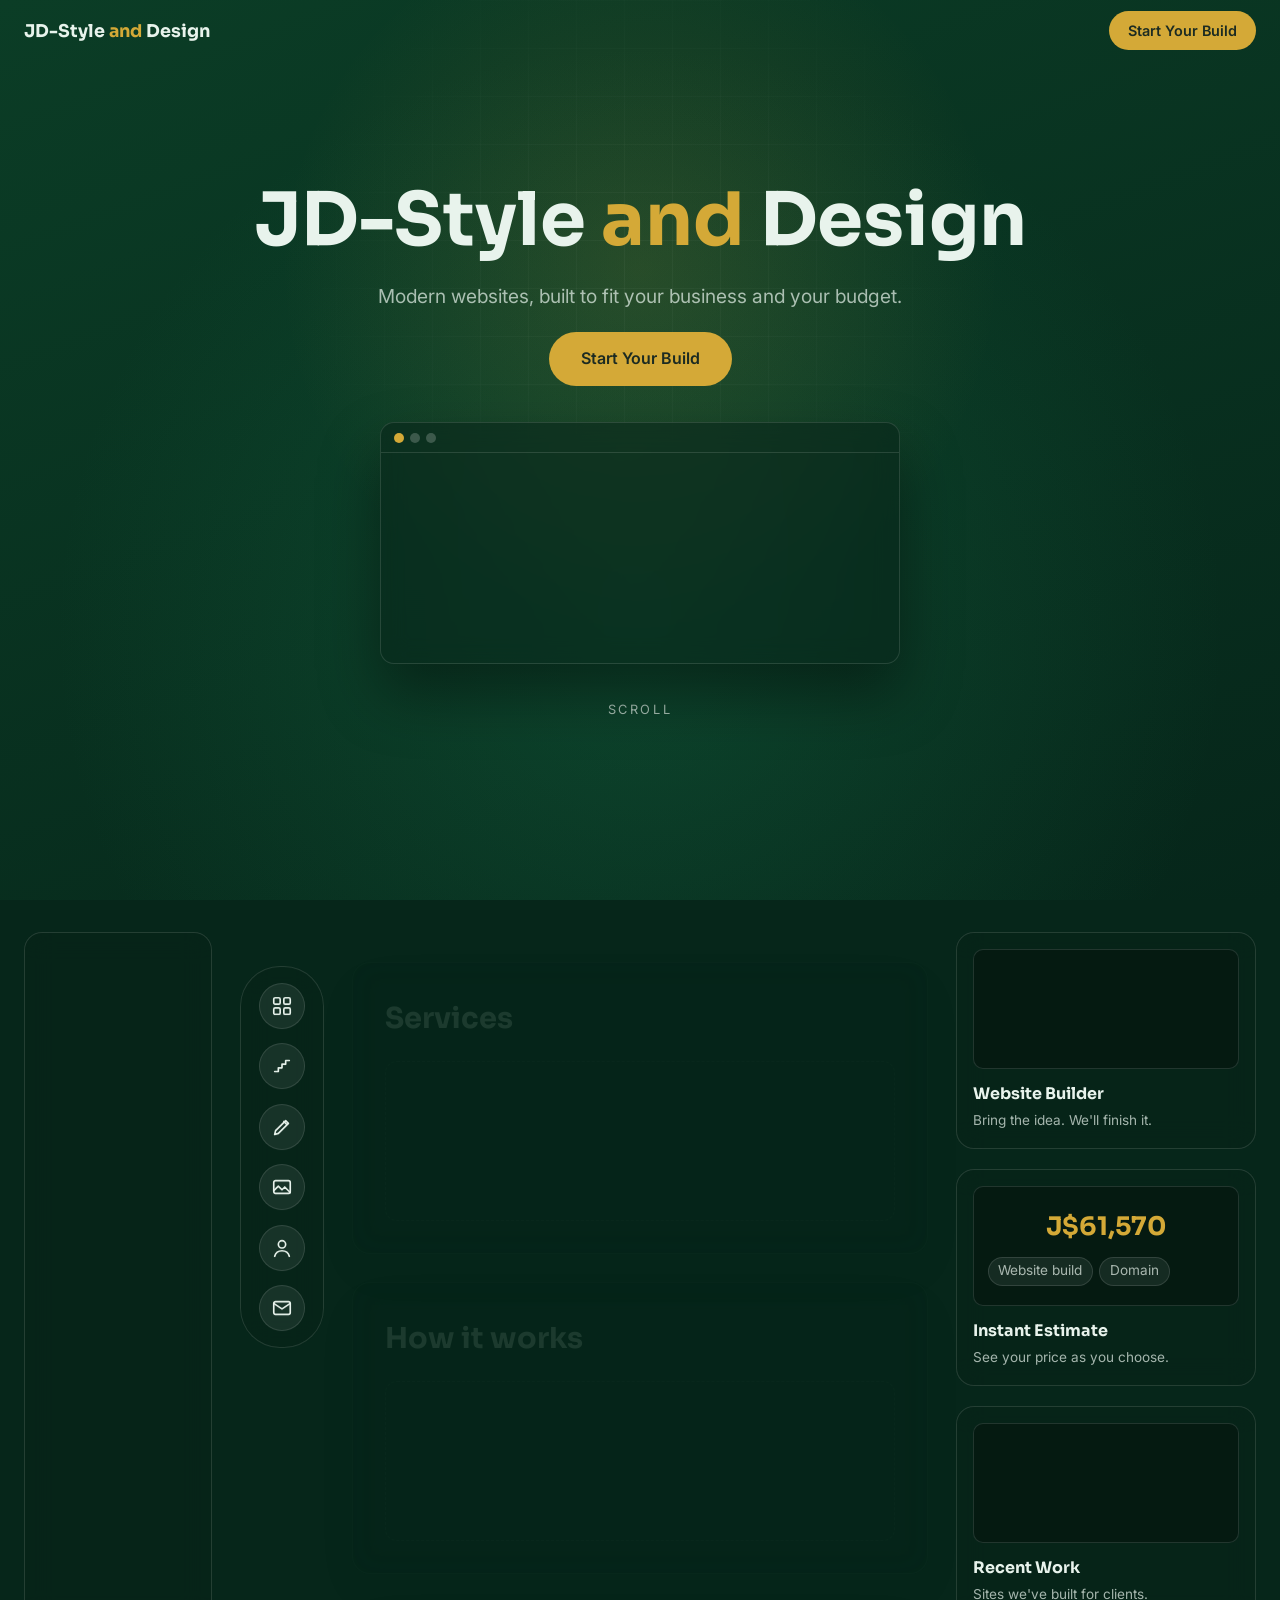
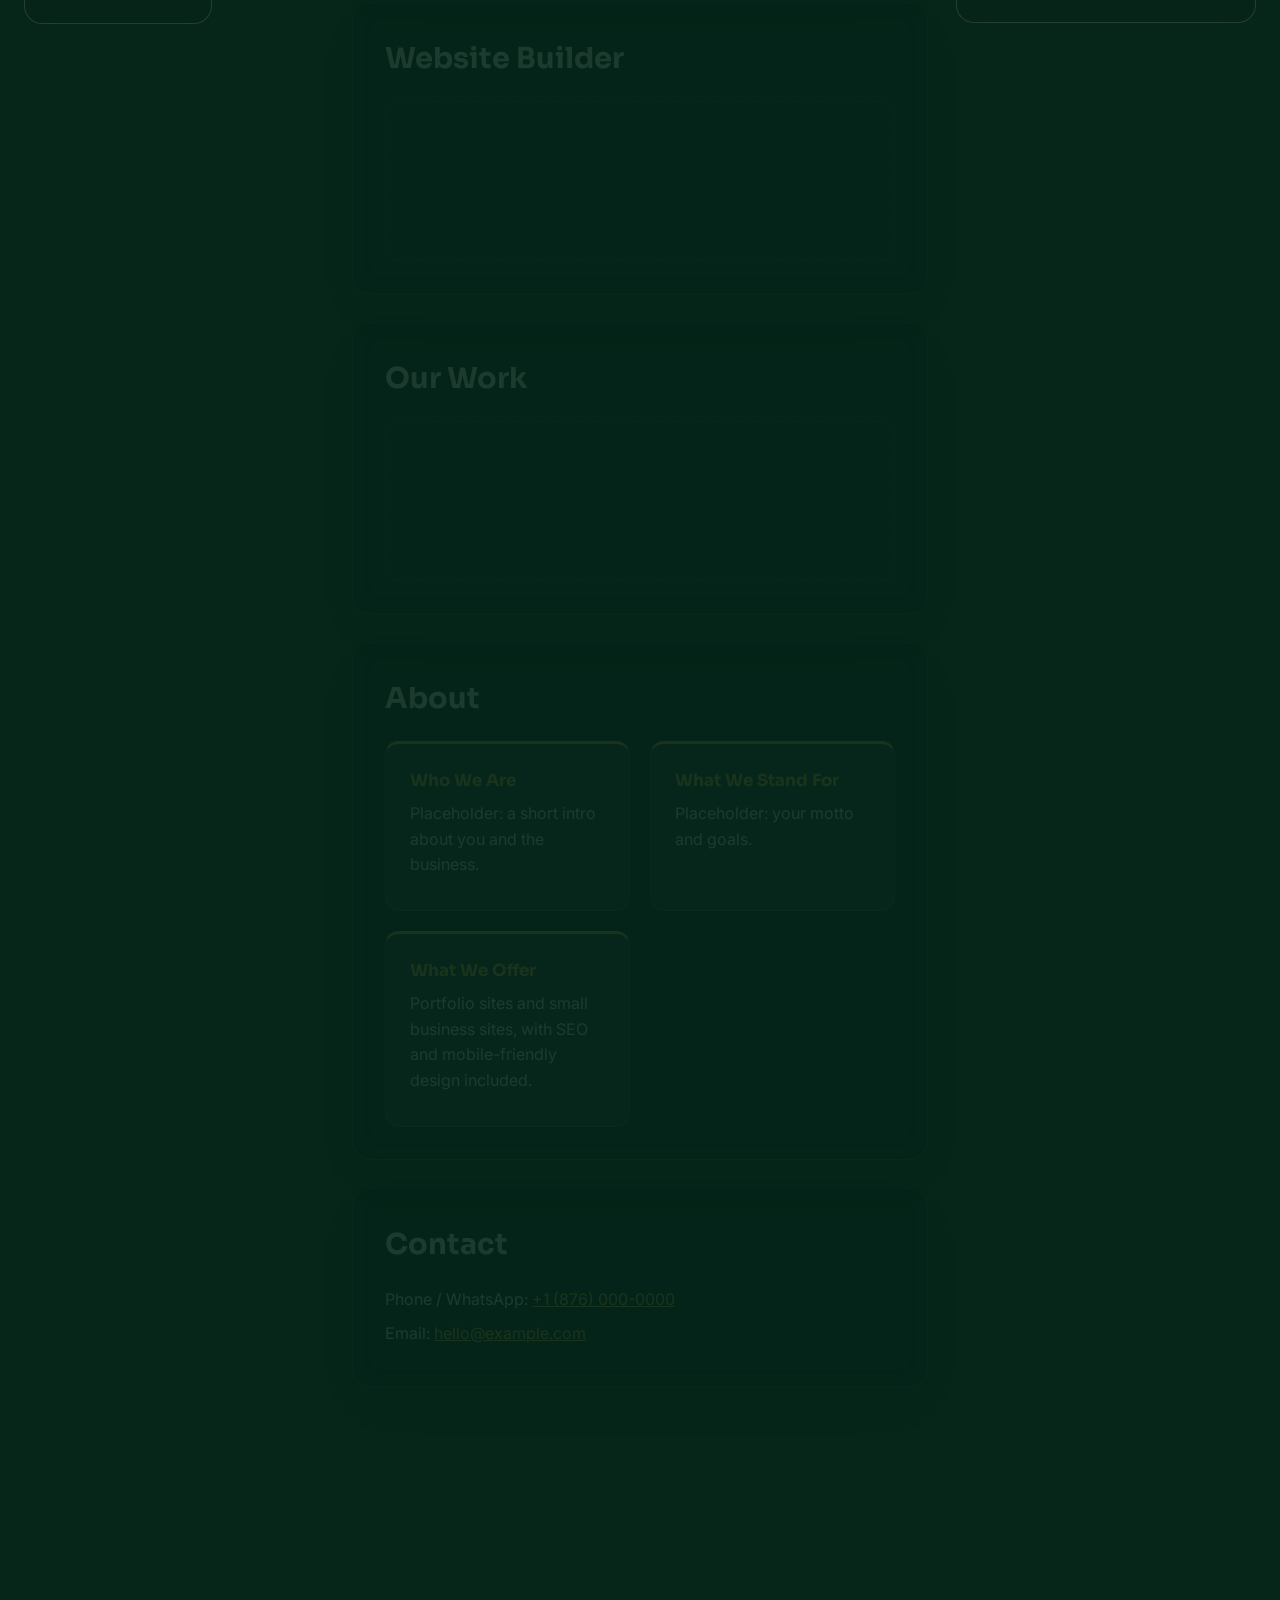
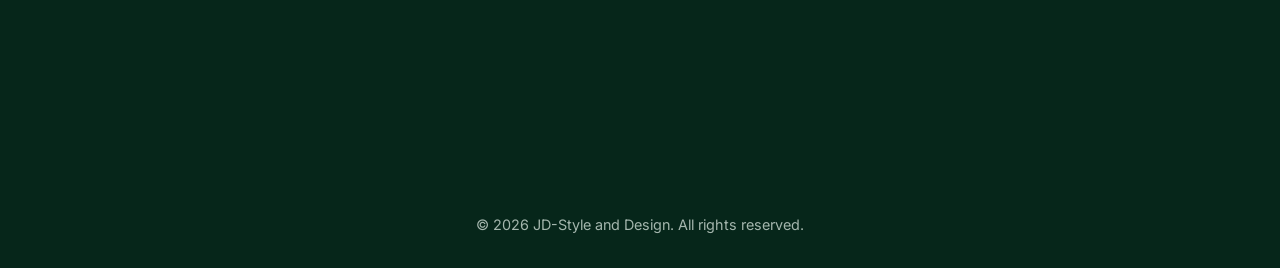
==== commit 92107e05: "quiz thme update" ====
--- a/index.html
+++ b/index.html
@@ -21,12 +21,12 @@
     <div class="bg-glow" aria-hidden="true"></div>
     <div class="bg-grid" aria-hidden="true"></div>
 
-    <!-- TOP BAR: slides down once the hero scrolls away -->
+    <!-- TOP BAR: brand and button glide in once the hero scrolls away -->
     <header class="topbar" id="topbar">
       <a href="#top" class="topbar-brand"
         >JD-Style <span class="gold">and</span> Design</a
       >
-      <a href="quiz.html" class="btn btn-small js-quiz">Get Your Estimate</a>
+      <a href="quiz.html" class="btn btn-small js-quiz">Start Your Build</a>
     </header>
 
     <!-- HERO: centred brand, pitch and a live preview -->
@@ -35,7 +35,7 @@
       <p class="pitch">
         Modern websites, built to fit your business and your budget.
       </p>
-      <a href="quiz.html" class="btn js-quiz">Get Your Estimate</a>
+      <a href="quiz.html" class="btn js-quiz">Start Your Build</a>
 
       <!-- A mini website that builds itself -->
       <div class="preview" aria-hidden="true">
@@ -57,6 +57,8 @@
 
     <!-- MAIN LAYOUT: icon bar left, sections middle, previews right -->
     <div class="layout">
+      <!-- Left side panel (empty for now, content TBD) -->
+      <aside class="side-panel" id="sidePanel" aria-hidden="true"></aside>
       <!-- Left icon bar (horizontal and sticky on phones) -->
       <nav class="dock" id="dock" aria-label="Page sections">
         <a href="#services" class="dock-item" data-label="Services">
@@ -162,7 +164,7 @@
           <span>Bring the idea. We'll finish it.</span>
         </a>
 
-        <!-- 2. Estimate: total ticks up as options get picked -->
+        <!-- 2. Estimate: total goes up and down with the chips (main.js) -->
         <a href="quiz.html" class="show-box reveal js-quiz">
           <div class="show-screen estimate-demo" aria-hidden="true">
             <div class="ed-total" id="demoTotal">J$0</div>
--- a/css/style.css
+++ b/css/style.css
@@ -1,21 +1,27 @@
 /* ===== THEME (change colours here) ===== */
 :root {
-  --green: #0b3d26;                       /* dark forest green */
-  --green-deep: #06261a;                  /* darker shade for depth */
+  --green: #0b3d26; /* dark forest green */
+  --green-deep: #06261a; /* darker shade for depth */
   --gold: #d4a937;
-  --text: #e8f3ec;                        /* light text on dark glass */
+  --text: #e8f3ec; /* light text on dark glass */
   --muted: rgba(232, 243, 236, 0.7);
-  --glass: rgba(8, 36, 24, 0.55);         /* dark glass panels */
+  --glass: rgba(8, 36, 24, 0.55); /* dark glass panels */
   --glass-light: rgba(255, 255, 255, 0.07);
-  --edge: rgba(255, 255, 255, 0.12);      /* thin glass border */
+  --edge: rgba(255, 255, 255, 0.12); /* thin glass border */
   --radius: 18px;
-  --mx: 50%;                              /* mouse position, set by main.js */
+  --mx: 50%; /* mouse position, set by main.js */
   --my: 30%;
 }
 
 /* ===== BASICS ===== */
-* { margin: 0; padding: 0; box-sizing: border-box; }
-html { scroll-behavior: smooth; }
+* {
+  margin: 0;
+  padding: 0;
+  box-sizing: border-box;
+}
+html {
+  scroll-behavior: smooth;
+}
 
 body {
   font-family: "Inter", "Segoe UI", Arial, sans-serif;
@@ -25,9 +31,18 @@
   overflow-x: hidden;
 }
 
-h1, h2, h3, .topbar-brand { font-family: "Sora", "Segoe UI", sans-serif; }
-a { color: var(--gold); }
-.gold { color: var(--gold); }
+h1,
+h2,
+h3,
+.topbar-brand {
+  font-family: "Sora", "Segoe UI", sans-serif;
+}
+a {
+  color: var(--gold);
+}
+.gold {
+  color: var(--gold);
+}
 
 /* ===== BACKGROUND: mouse glow + faint grid ===== */
 .bg-glow {
@@ -36,10 +51,17 @@
   z-index: 0;
   pointer-events: none;
   background:
-    radial-gradient(600px circle at var(--mx) var(--my), rgba(212, 169, 55, 0.14), transparent 60%),
-    radial-gradient(900px circle at calc(100% - var(--mx)) calc(100% - var(--my)), rgba(30, 140, 90, 0.25), transparent 65%),
+    radial-gradient(
+      600px circle at var(--mx) var(--my),
+      rgba(212, 169, 55, 0.14),
+      transparent 60%
+    ),
+    radial-gradient(
+      900px circle at calc(100% - var(--mx)) calc(100% - var(--my)),
+      rgba(30, 140, 90, 0.25),
+      transparent 65%
+    ),
     linear-gradient(160deg, var(--green) 0%, var(--green-deep) 100%);
-  transition: background-position 0.2s;
 }
 
 .bg-grid {
@@ -51,12 +73,25 @@
     linear-gradient(rgba(255, 255, 255, 0.04) 1px, transparent 1px),
     linear-gradient(90deg, rgba(255, 255, 255, 0.04) 1px, transparent 1px);
   background-size: 48px 48px;
-  -webkit-mask-image: radial-gradient(500px circle at var(--mx) var(--my), #000, transparent 75%);
-  mask-image: radial-gradient(500px circle at var(--mx) var(--my), #000, transparent 75%);
+  -webkit-mask-image: radial-gradient(
+    500px circle at var(--mx) var(--my),
+    #000,
+    transparent 75%
+  );
+  mask-image: radial-gradient(
+    500px circle at var(--mx) var(--my),
+    #000,
+    transparent 75%
+  );
 }
 
 /* Keep content above the background */
-.topbar, .hero, .layout, footer { position: relative; z-index: 1; }
+.hero,
+.layout,
+footer {
+  position: relative;
+  z-index: 1;
+}
 
 /* ===== BUTTONS ===== */
 .btn {
@@ -67,16 +102,22 @@
   border-radius: 50px;
   text-decoration: none;
   font-weight: 600;
-  box-shadow: 0 0 0 rgba(212, 169, 55, 0);
-  transition: transform 0.25s, box-shadow 0.25s;
+  transition:
+    transform 0.25s,
+    box-shadow 0.25s;
 }
 .btn:hover {
   transform: translateY(-3px);
   box-shadow: 0 10px 30px rgba(212, 169, 55, 0.35);
 }
-.btn-small { padding: 0.5rem 1.2rem; font-size: 0.9rem; }
-
-/* ===== TOP BAR (appears after the hero) ===== */
+.btn-small {
+  padding: 0.5rem 1.2rem;
+  font-size: 0.9rem;
+}
+
+/* ===== TOP BAR ===== */
+/* Always there, but see-through and empty until you scroll past the hero.
+   The brand and button glide in from the hero (main.js). */
 .topbar {
   position: fixed;
   top: 0;
@@ -87,14 +128,20 @@
   align-items: center;
   justify-content: space-between;
   padding: 0.7rem 1.5rem;
+  background: transparent;
+  border-bottom: 1px solid transparent;
+  pointer-events: none;
+  transition:
+    background 0.4s ease,
+    border-color 0.4s ease;
+}
+body.scrolled .topbar {
   background: var(--glass);
   backdrop-filter: blur(14px);
   -webkit-backdrop-filter: blur(14px);
-  border-bottom: 1px solid var(--edge);
-  transform: translateY(-100%);
-  transition: transform 0.45s cubic-bezier(0.22, 1, 0.36, 1);
-}
-body.scrolled .topbar { transform: translateY(0); }
+  border-bottom-color: var(--edge);
+  pointer-events: auto;
+}
 
 .topbar-brand {
   color: var(--text);
@@ -103,9 +150,19 @@
   font-size: 1.1rem;
 }
 
+/* Hidden until scrolled, then they glide in */
+.topbar-brand,
+.topbar .btn {
+  opacity: 0;
+}
+body.scrolled .topbar-brand,
+body.scrolled .topbar .btn {
+  opacity: 1;
+}
+
 /* ===== HERO ===== */
 .hero {
-  --h: 0;                                 /* scroll progress, set by main.js */
+  --h: 0; /* scroll progress, set by main.js */
   min-height: 100vh;
   display: flex;
   flex-direction: column;
@@ -114,7 +171,8 @@
   gap: 1.25rem;
   text-align: center;
   padding: 3rem 1.5rem;
-  transform: translateY(calc(var(--h) * -120px)) scale(calc(1 - var(--h) * 0.12));
+  transform: translateY(calc(var(--h) * -120px))
+    scale(calc(1 - var(--h) * 0.12));
   opacity: calc(1 - var(--h) * 1.2);
 }
 
@@ -128,7 +186,9 @@
   color: var(--muted);
   animation: fadeUp 0.9s 0.15s ease both;
 }
-.hero .btn { animation: fadeUp 0.9s 0.3s ease both; }
+.hero .btn {
+  animation: fadeUp 0.9s 0.3s ease both;
+}
 
 /* Mini website that builds itself */
 .preview {
@@ -143,12 +203,32 @@
   box-shadow: 0 30px 60px rgba(0, 0, 0, 0.4);
   animation: fadeUp 0.9s 0.45s ease both;
 }
-.preview-bar { display: flex; gap: 6px; padding: 0.6rem 0.8rem; border-bottom: 1px solid var(--edge); }
-.preview-bar span { width: 10px; height: 10px; border-radius: 50%; background: rgba(255, 255, 255, 0.2); }
-.preview-bar span:first-child { background: var(--gold); }
-
-.preview-page { padding: 0.9rem; display: grid; gap: 0.6rem; }
-.pv-row { display: grid; grid-template-columns: repeat(3, 1fr); gap: 0.6rem; }
+.preview-bar {
+  display: flex;
+  gap: 6px;
+  padding: 0.6rem 0.8rem;
+  border-bottom: 1px solid var(--edge);
+}
+.preview-bar span {
+  width: 10px;
+  height: 10px;
+  border-radius: 50%;
+  background: rgba(255, 255, 255, 0.2);
+}
+.preview-bar span:first-child {
+  background: var(--gold);
+}
+
+.preview-page {
+  padding: 0.9rem;
+  display: grid;
+  gap: 0.6rem;
+}
+.pv-row {
+  display: grid;
+  grid-template-columns: repeat(3, 1fr);
+  gap: 0.6rem;
+}
 .pv {
   border-radius: 8px;
   background: var(--glass-light);
@@ -156,13 +236,31 @@
   opacity: 0;
   animation: buildIn 8s infinite;
 }
-.pv-nav    { height: 18px; animation-delay: 0.2s; }
-.pv-hero   { height: 70px; animation-delay: 0.8s; background: rgba(212, 169, 55, 0.18); }
-.pv-card   { height: 50px; }
-.pv-row .pv-card:nth-child(1) { animation-delay: 1.4s; }
-.pv-row .pv-card:nth-child(2) { animation-delay: 1.7s; }
-.pv-row .pv-card:nth-child(3) { animation-delay: 2s; }
-.pv-footer { height: 14px; animation-delay: 2.6s; }
+.pv-nav {
+  height: 18px;
+  animation-delay: 0.2s;
+}
+.pv-hero {
+  height: 70px;
+  animation-delay: 0.8s;
+  background: rgba(212, 169, 55, 0.18);
+}
+.pv-card {
+  height: 50px;
+}
+.pv-row .pv-card:nth-child(1) {
+  animation-delay: 1.4s;
+}
+.pv-row .pv-card:nth-child(2) {
+  animation-delay: 1.7s;
+}
+.pv-row .pv-card:nth-child(3) {
+  animation-delay: 2s;
+}
+.pv-footer {
+  height: 14px;
+  animation-delay: 2.6s;
+}
 
 .scroll-hint {
   margin-top: 1rem;
@@ -176,26 +274,60 @@
 /* ===== MAIN LAYOUT: dock | content | showcase ===== */
 .layout {
   display: grid;
-  grid-template-columns: 84px 1fr 300px;
+  grid-template-columns: 188px 84px minmax(0, 1fr) 300px;
   gap: 1.75rem;
-  max-width: 1300px;
+  max-width: 1516px;
   margin: 0 auto;
   padding: 2rem 1.5rem 4rem;
 }
 
+/* ===== LEFT SIDE PANEL (empty for now) ===== */
+.side-panel {
+  position: sticky;
+  top: 5rem;
+  align-self: start;
+  height: var(--side-h, 480px); /* matched to the right boxes by main.js */
+  border-radius: var(--radius);
+  background: var(--glass);
+  border: 1px solid var(--edge);
+  backdrop-filter: blur(14px);
+  -webkit-backdrop-filter: blur(14px);
+  opacity: 0;
+  transform: translateX(-60px);
+  transition:
+    opacity 0.8s ease,
+    transform 0.8s cubic-bezier(0.22, 1, 0.36, 1);
+}
+.layout.in-view .side-panel {
+  opacity: 1;
+  transform: none;
+}
+
 /* Side panels slide in from the edges when the layout comes into view */
-.dock, .showcase {
-  opacity: 0;
-  transition: opacity 0.8s ease, transform 0.8s cubic-bezier(0.22, 1, 0.36, 1);
-}
-.dock { transform: translateX(-60px); }
-.showcase { transform: translateX(60px); }
-.layout.in-view .dock, .layout.in-view .showcase { opacity: 1; transform: none; }
+.dock,
+.showcase {
+  opacity: 0;
+  transition:
+    opacity 0.8s ease,
+    transform 0.8s cubic-bezier(0.22, 1, 0.36, 1);
+}
+.dock {
+  transform: translateX(-60px);
+}
+.showcase {
+  transform: translateX(60px);
+}
+.layout.in-view .dock,
+.layout.in-view .showcase {
+  opacity: 1;
+  transform: none;
+}
 
 /* ===== LEFT ICON BAR (dock) ===== */
 .dock {
   position: sticky;
   top: 50vh;
+  z-index: 15; /* above the sections, so labels show in front */
   align-self: start;
   margin-top: 25vh;
   translate: 0 -50%;
@@ -212,7 +344,7 @@
 }
 
 .dock-item {
-  --s: 1;                                 /* size, set by main.js */
+  --s: 1; /* size, set by main.js */
   position: relative;
   width: 46px;
   height: 46px;
@@ -222,9 +354,25 @@
   background: var(--glass-light);
   border: 1px solid var(--edge);
   transform: scale(var(--s)) translateX(calc((var(--s) - 1) * 14px));
-  transition: transform 0.15s ease-out, background 0.2s;
-}
-.dock-item:hover { background: rgba(212, 169, 55, 0.2); }
+  transition:
+    transform 0.15s ease-out,
+    background 0.3s,
+    border-color 0.3s,
+    box-shadow 0.3s;
+}
+.dock-item:hover {
+  background: rgba(212, 169, 55, 0.2);
+}
+
+/* Glow on the icon for the section you're on (set by main.js) */
+.dock-item.active {
+  background: rgba(212, 169, 55, 0.22);
+  border-color: var(--gold);
+  box-shadow: 0 0 16px rgba(212, 169, 55, 0.6);
+}
+.dock-item.active svg {
+  stroke: var(--gold);
+}
 
 .dock-item svg {
   width: 22px;
@@ -234,6 +382,7 @@
   stroke-width: 1.8;
   stroke-linecap: round;
   stroke-linejoin: round;
+  transition: stroke 0.3s;
 }
 
 /* Label pops out beside the icon */
@@ -245,17 +394,26 @@
   padding: 0.25rem 0.7rem;
   border-radius: 8px;
   font-size: 0.8rem;
-  background: var(--glass);
+  color: var(--text);
+  background: var(--green-deep);
   border: 1px solid var(--edge);
   opacity: 0;
   transform: translateX(-6px);
   pointer-events: none;
-  transition: opacity 0.2s, transform 0.2s;
-}
-.dock-item:hover::after { opacity: 1; transform: none; }
+  transition:
+    opacity 0.2s,
+    transform 0.2s;
+}
+.dock-item:hover::after {
+  opacity: 1;
+  transform: none;
+}
 
 /* ===== MIDDLE SECTIONS ===== */
-.content { display: grid; gap: 1.75rem; }
+.content {
+  display: grid;
+  gap: 1.75rem;
+}
 
 .panel {
   padding: 2rem;
@@ -265,10 +423,14 @@
   backdrop-filter: blur(14px);
   -webkit-backdrop-filter: blur(14px);
   box-shadow: 0 20px 50px rgba(0, 0, 0, 0.3);
-  scroll-margin-top: 5rem;
-}
-.panel h2 { font-size: 1.8rem; margin-bottom: 1.25rem; }
-.panel p { margin-bottom: 0.5rem; }
+}
+.panel h2 {
+  font-size: 1.8rem;
+  margin-bottom: 1.25rem;
+}
+.panel p {
+  margin-bottom: 0.5rem;
+}
 
 /* Empty space for sections filled in later */
 .placeholder {
@@ -291,10 +453,18 @@
   border: 1px solid var(--edge);
   border-top: 3px solid var(--gold);
   transform: perspective(800px) rotateX(var(--rx)) rotateY(var(--ry));
-  transition: transform 0.2s ease-out, box-shadow 0.3s;
-}
-.card:hover { box-shadow: 0 16px 40px rgba(0, 0, 0, 0.35); }
-.card h3 { color: var(--gold); margin-bottom: 0.4rem; font-size: 1.05rem; }
+  transition:
+    transform 0.2s ease-out,
+    box-shadow 0.3s;
+}
+.card:hover {
+  box-shadow: 0 16px 40px rgba(0, 0, 0, 0.35);
+}
+.card h3 {
+  color: var(--gold);
+  margin-bottom: 0.4rem;
+  font-size: 1.05rem;
+}
 
 /* ===== RIGHT PREVIEW BOXES ===== */
 .showcase {
@@ -317,11 +487,20 @@
   -webkit-backdrop-filter: blur(14px);
   color: var(--text);
   text-decoration: none;
-  transition: box-shadow 0.3s, border-color 0.3s;
-}
-.show-box:hover { border-color: rgba(212, 169, 55, 0.5); box-shadow: 0 16px 40px rgba(0, 0, 0, 0.35); }
-.show-box strong { display: block; font-family: "Sora", sans-serif; margin-top: 0.75rem; }
-.show-box span { font-size: 0.85rem; color: var(--muted); }
+}
+.show-box:hover {
+  border-color: rgba(212, 169, 55, 0.5);
+  box-shadow: 0 16px 40px rgba(0, 0, 0, 0.35);
+}
+.show-box strong {
+  display: block;
+  font-family: "Sora", sans-serif;
+  margin-top: 0.75rem;
+}
+.show-box span {
+  font-size: 0.85rem;
+  color: var(--muted);
+}
 
 .show-screen {
   position: relative;
@@ -333,17 +512,58 @@
 }
 
 /* 1. Builder demo: blocks appear one by one */
-.build-demo { display: grid; grid-template-columns: 1fr 2fr; grid-template-rows: 20px 1fr 16px; gap: 6px; padding: 8px; }
-.bd { border-radius: 5px; border: 1px dashed rgba(212, 169, 55, 0.6); opacity: 0; animation: buildIn 6s infinite; }
-.bd-1 { grid-column: 1 / 3; animation-delay: 0.2s; }
-.bd-2 { animation-delay: 0.9s; }
-.bd-3 { animation-delay: 1.5s; background: rgba(212, 169, 55, 0.12); }
-.bd-4 { grid-column: 1 / 3; animation-delay: 2.1s; }
-
-/* 2. Estimate demo: total ticks, chips pop in */
-.estimate-demo { display: flex; flex-direction: column; justify-content: center; align-items: center; gap: 0.6rem; }
-.ed-total { font-family: "Sora", sans-serif; font-size: 1.6rem; font-weight: 700; color: var(--gold); }
-.ed-chips { display: flex; gap: 0.4rem; flex-wrap: wrap; justify-content: center; }
+.build-demo {
+  display: grid;
+  grid-template-columns: 1fr 2fr;
+  grid-template-rows: 20px 1fr 16px;
+  gap: 6px;
+  padding: 8px;
+}
+.bd {
+  border-radius: 5px;
+  border: 1px dashed rgba(212, 169, 55, 0.6);
+  opacity: 0;
+  animation: buildIn 6s infinite;
+}
+.bd-1 {
+  grid-column: 1 / 3;
+  animation-delay: 0.2s;
+}
+.bd-2 {
+  animation-delay: 0.9s;
+}
+.bd-3 {
+  animation-delay: 1.5s;
+  background: rgba(212, 169, 55, 0.12);
+}
+.bd-4 {
+  grid-column: 1 / 3;
+  animation-delay: 2.1s;
+}
+
+/* 2. Estimate demo: chips and total are driven by main.js */
+.estimate-demo {
+  display: flex;
+  flex-direction: column;
+  justify-content: center;
+  align-items: center;
+  gap: 0.6rem;
+}
+.ed-total {
+  font-family: "Sora", sans-serif;
+  font-size: 1.6rem;
+  font-weight: 700;
+  color: var(--gold);
+}
+.ed-total.bump {
+  animation: bump 0.35s ease;
+}
+.ed-chips {
+  display: flex;
+  gap: 0.4rem;
+  flex-wrap: wrap;
+  justify-content: center;
+}
 .ed-chip {
   font-size: 0.7rem;
   padding: 0.15rem 0.6rem;
@@ -351,10 +571,15 @@
   border: 1px solid var(--edge);
   background: var(--glass-light);
   opacity: 0;
-  animation: chipIn 6s infinite;
-}
-.ed-chip:nth-child(2) { animation-delay: 1.2s; }
-.ed-chip:nth-child(3) { animation-delay: 2.4s; }
+  transform: translateY(8px) scale(0.9);
+  transition:
+    opacity 0.4s ease,
+    transform 0.4s cubic-bezier(0.22, 1, 0.36, 1);
+}
+.ed-chip.on {
+  opacity: 1;
+  transform: none;
+}
 
 /* 3. Work demo: slides fade in turn */
 .wd-slide {
@@ -367,19 +592,45 @@
   opacity: 0;
   animation: slideCycle 9s infinite;
 }
-.wd-1 { background: linear-gradient(135deg, rgba(212, 169, 55, 0.25), transparent); }
-.wd-2 { background: linear-gradient(135deg, rgba(30, 140, 90, 0.35), transparent); animation-delay: 3s; }
-.wd-3 { background: linear-gradient(135deg, rgba(255, 255, 255, 0.12), transparent); animation-delay: 6s; }
+.wd-1 {
+  background: linear-gradient(135deg, rgba(212, 169, 55, 0.25), transparent);
+}
+.wd-2 {
+  background: linear-gradient(135deg, rgba(30, 140, 90, 0.35), transparent);
+  animation-delay: 3s;
+}
+.wd-3 {
+  background: linear-gradient(135deg, rgba(255, 255, 255, 0.12), transparent);
+  animation-delay: 6s;
+}
 
 /* ===== SCROLL REVEAL (used by main.js) ===== */
 .reveal {
   opacity: 0;
   transform: translateY(40px);
-  transition: opacity 0.8s ease, transform 0.8s cubic-bezier(0.22, 1, 0.36, 1), box-shadow 0.3s, border-color 0.3s;
-}
-.reveal.visible { opacity: 1; transform: none; }
+  transition:
+    opacity 0.8s ease,
+    transform 0.8s cubic-bezier(0.22, 1, 0.36, 1),
+    box-shadow 0.3s,
+    border-color 0.3s;
+}
+.reveal.visible {
+  opacity: 1;
+  transform: none;
+}
+/* Centre panels fade with scroll position (main.js) */
+.panel.scroll-fade {
+  transition:
+    opacity 0.6s ease,
+    transform 0.6s ease,
+    box-shadow 0.3s,
+    border-color 0.3s;
+}
+
 /* Preview boxes keep their hover tilt once visible */
-.show-box.visible { transform: perspective(800px) rotateX(var(--rx)) rotateY(var(--ry)); }
+.show-box.visible {
+  transform: perspective(800px) rotateX(var(--rx)) rotateY(var(--ry));
+}
 
 /* ===== FOOTER ===== */
 footer {
@@ -389,21 +640,39 @@
   font-size: 0.9rem;
 }
 
+/* ===== COMPUTERS: room under Contact so it can reach the centre ===== */
+@media (min-width: 801px) and (pointer: fine) {
+  .content {
+    padding-bottom: 40vh;
+  } /* inside the grid row, so the side panels stay put */
+}
+
 /* ===== TABLETS: drop the right column under the content ===== */
 @media (max-width: 1100px) {
-  .layout { grid-template-columns: 84px 1fr; }
-  .showcase { grid-column: 2; position: static; grid-template-columns: repeat(auto-fit, minmax(220px, 1fr)); }
+  .layout {
+    grid-template-columns: 84px minmax(0, 1fr);
+  }
+  .showcase {
+    grid-column: 2;
+    position: static;
+    grid-template-columns: repeat(auto-fit, minmax(220px, 1fr));
+  }
+  .side-panel {
+    display: none;
+  }
 }
 
 /* ===== PHONES: horizontal sticky icon bar, previews above sections ===== */
 @media (max-width: 800px) {
-  .layout { grid-template-columns: 1fr; gap: 1.25rem; padding: 1rem 0.75rem 3rem; }
+  .layout {
+    grid-template-columns: 1fr;
+    gap: 1.25rem;
+    padding: 1rem 0.75rem 3rem;
+  }
 
   .dock {
     order: 1;
-    position: sticky;
-    top: 3.6rem;                          /* just under the top bar */
-    z-index: 10;
+    top: 3.6rem; /* just under the top bar */
     margin-top: 0;
     translate: none;
     flex-direction: row;
@@ -411,46 +680,119 @@
     padding: 0.5rem;
     border-radius: 30px;
   }
-  .dock-item { width: 40px; height: 40px; transform: none; }
-  .dock-item::after { display: none; }
-
-  .showcase { order: 2; grid-column: auto; grid-template-columns: 1fr; }
-  .content { order: 3; }
-
-  .panel { padding: 1.4rem; }
-  .panel h2 { font-size: 1.5rem; }
-  .topbar { padding: 0.6rem 1rem; }
-  .topbar-brand { font-size: 0.95rem; }
+  .dock-item {
+    width: 40px;
+    height: 40px;
+    transform: none;
+  }
+  .dock-item::after {
+    display: none;
+  }
+
+  .showcase {
+    order: 2;
+    grid-column: auto;
+    grid-template-columns: 1fr;
+  }
+  .content {
+    order: 3;
+  }
+
+  .panel {
+    padding: 1.4rem;
+  }
+  .panel h2 {
+    font-size: 1.5rem;
+  }
+  .topbar {
+    padding: 0.6rem 1rem;
+  }
+  .topbar-brand {
+    font-size: 0.95rem;
+  }
 }
 
 /* ===== ANIMATIONS ===== */
 @keyframes fadeUp {
-  from { opacity: 0; transform: translateY(24px); }
-  to   { opacity: 1; transform: translateY(0); }
+  from {
+    opacity: 0;
+    transform: translateY(24px);
+  }
+  to {
+    opacity: 1;
+    transform: translateY(0);
+  }
 }
 @keyframes buildIn {
-  0%, 5%   { opacity: 0; transform: scale(0.9); }
-  12%, 80% { opacity: 1; transform: scale(1); }
-  92%, 100% { opacity: 0; transform: scale(1); }
-}
-@keyframes chipIn {
-  0%, 5%   { opacity: 0; transform: translateY(8px); }
-  12%, 80% { opacity: 1; transform: none; }
-  92%, 100% { opacity: 0; }
+  0%,
+  5% {
+    opacity: 0;
+    transform: scale(0.9);
+  }
+  12%,
+  80% {
+    opacity: 1;
+    transform: scale(1);
+  }
+  92%,
+  100% {
+    opacity: 0;
+    transform: scale(1);
+  }
 }
 @keyframes slideCycle {
-  0%   { opacity: 0; transform: scale(1.05); }
-  8%, 30% { opacity: 1; transform: scale(1); }
-  38%, 100% { opacity: 0; }
+  0% {
+    opacity: 0;
+    transform: scale(1.05);
+  }
+  8%,
+  30% {
+    opacity: 1;
+    transform: scale(1);
+  }
+  38%,
+  100% {
+    opacity: 0;
+  }
+}
+@keyframes bump {
+  0%,
+  100% {
+    transform: scale(1);
+  }
+  40% {
+    transform: scale(1.15);
+    color: #ffffff;
+  }
 }
 @keyframes bob {
-  0%, 100% { transform: translateY(0); }
-  50%      { transform: translateY(6px); }
+  0%,
+  100% {
+    transform: translateY(0);
+  }
+  50% {
+    transform: translateY(6px);
+  }
 }
 
 /* Respect people who turn off motion in their system settings */
 @media (prefers-reduced-motion: reduce) {
-  *, *::before, *::after { animation: none !important; transition: none !important; }
-  .reveal, .dock, .showcase, .pv, .bd, .ed-chip { opacity: 1 !important; transform: none !important; }
-  .wd-1 { opacity: 1; }
-}+  *,
+  *::before,
+  *::after {
+    animation: none !important;
+    transition: none !important;
+  }
+  .reveal,
+  .dock,
+  .showcase,
+  .pv,
+  .bd,
+  .ed-chip {
+    opacity: 1 !important;
+    transform: none !important;
+  }
+  .wd-1 {
+    opacity: 1;
+  }
+}
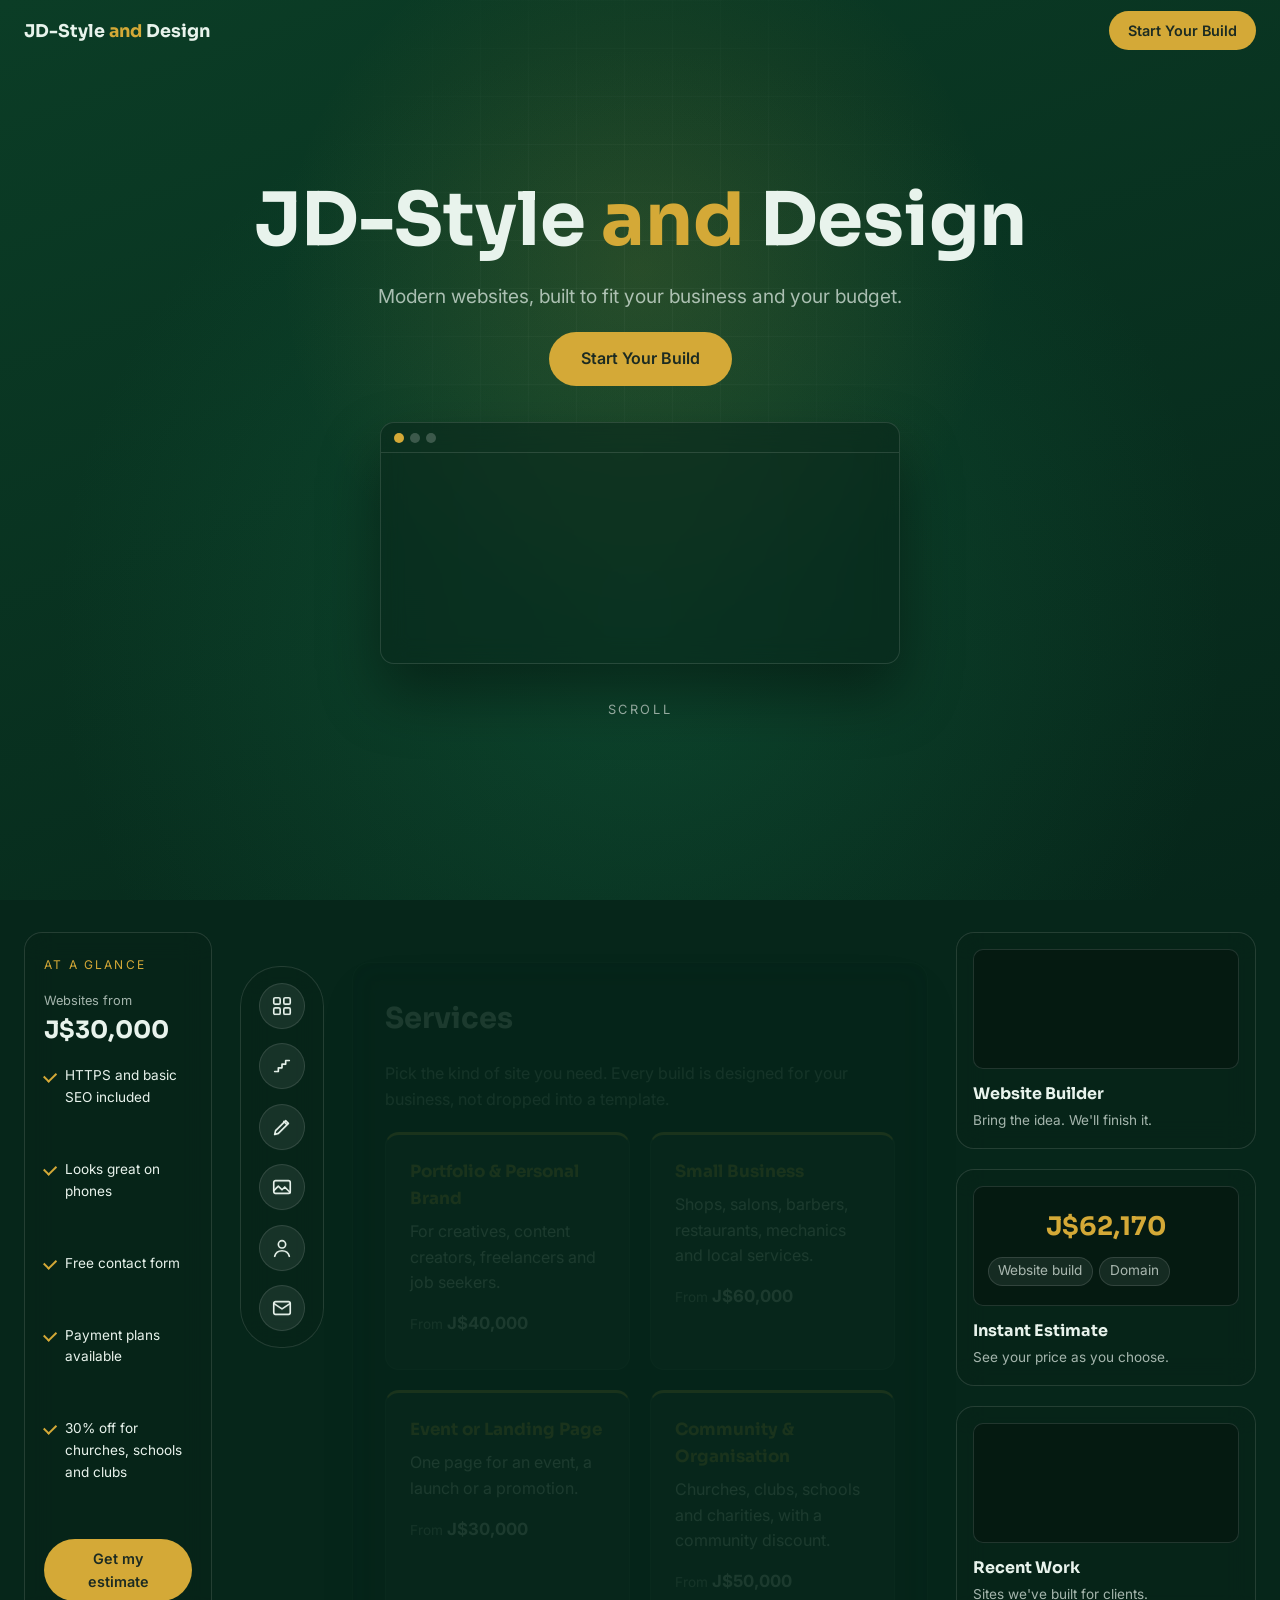
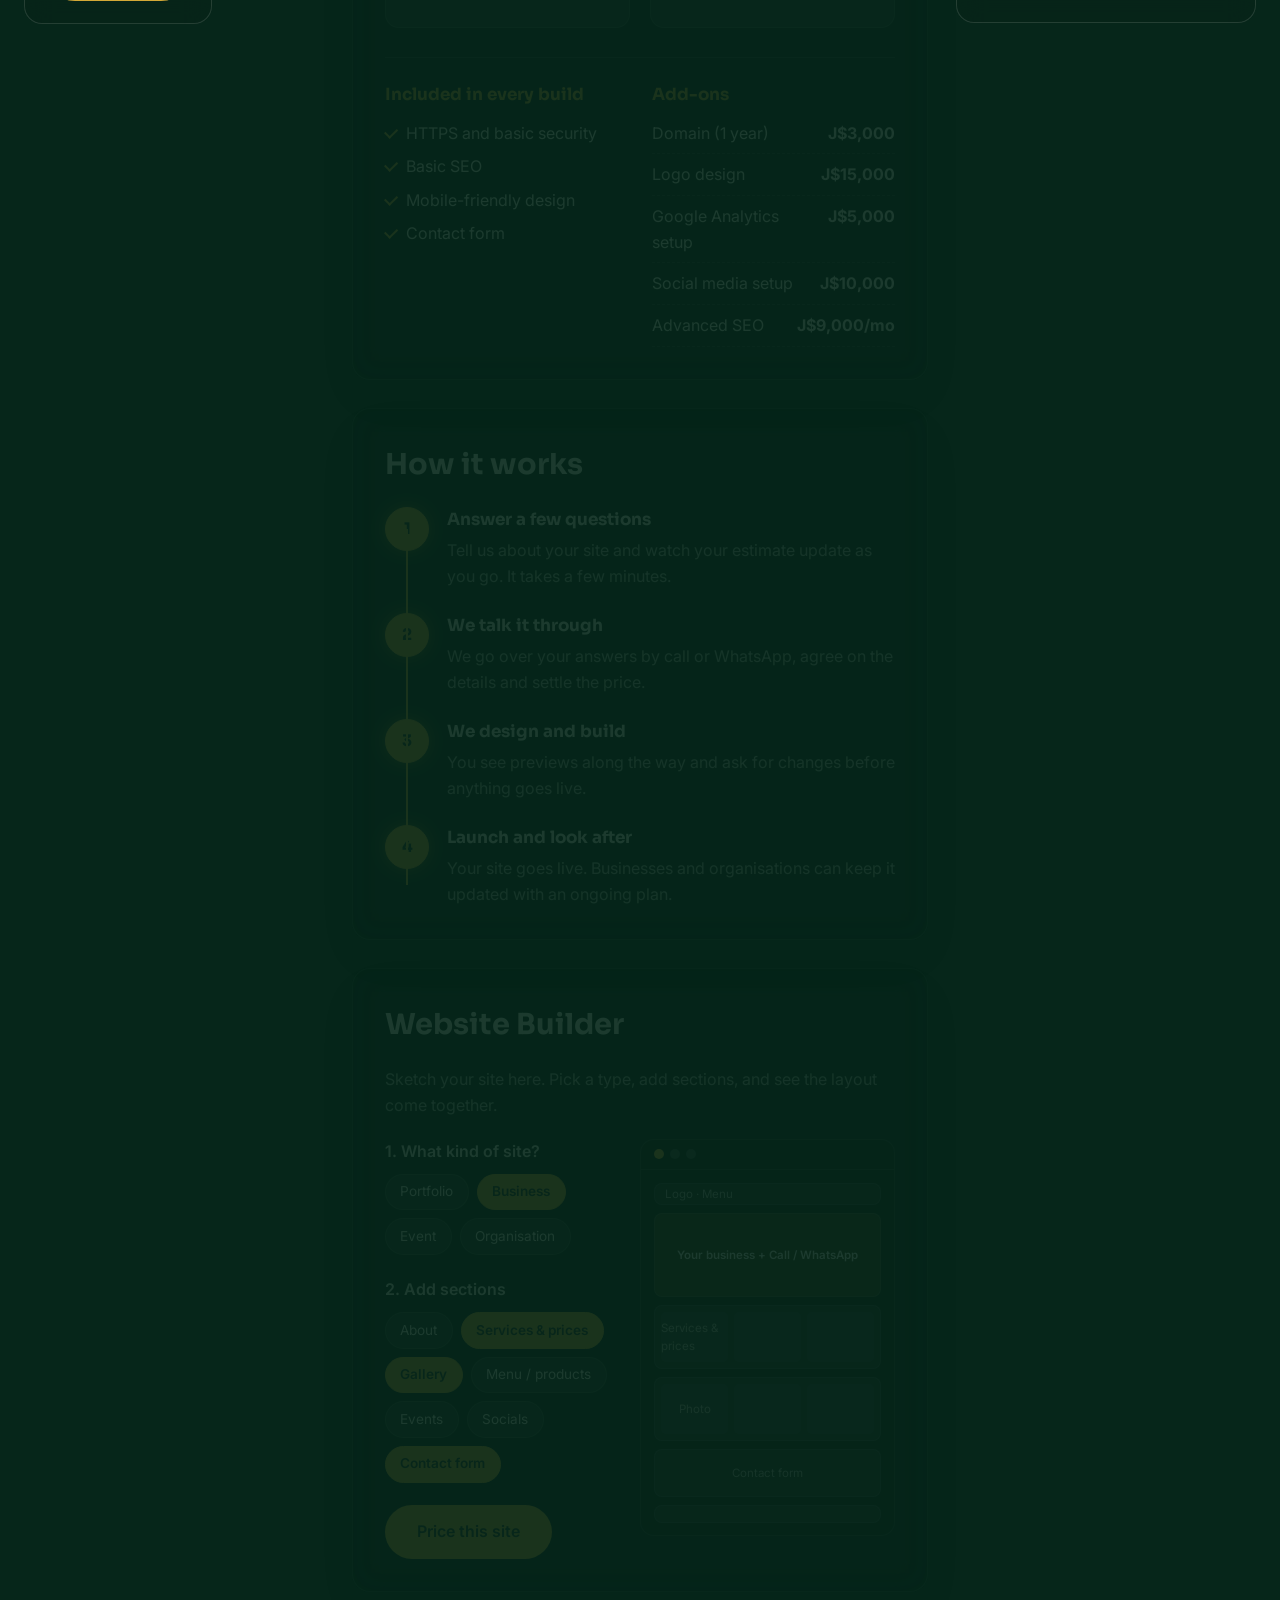
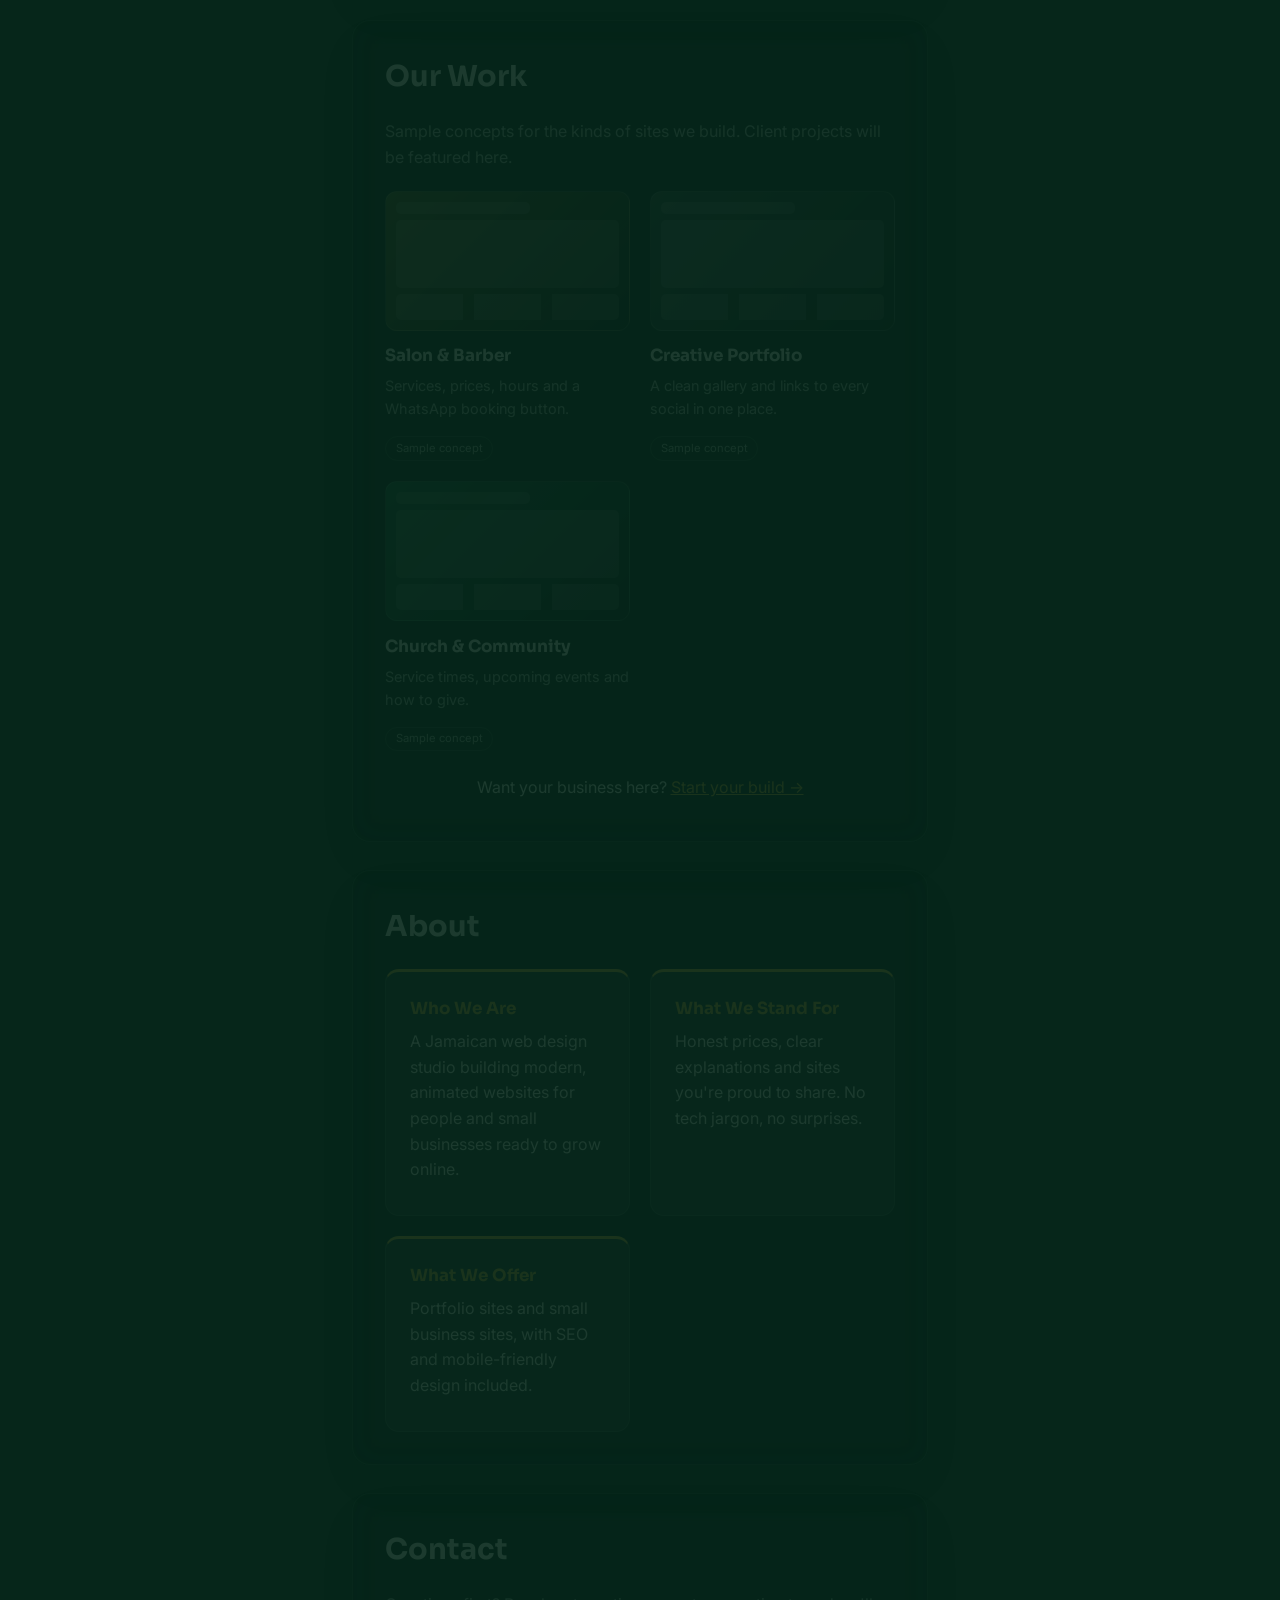
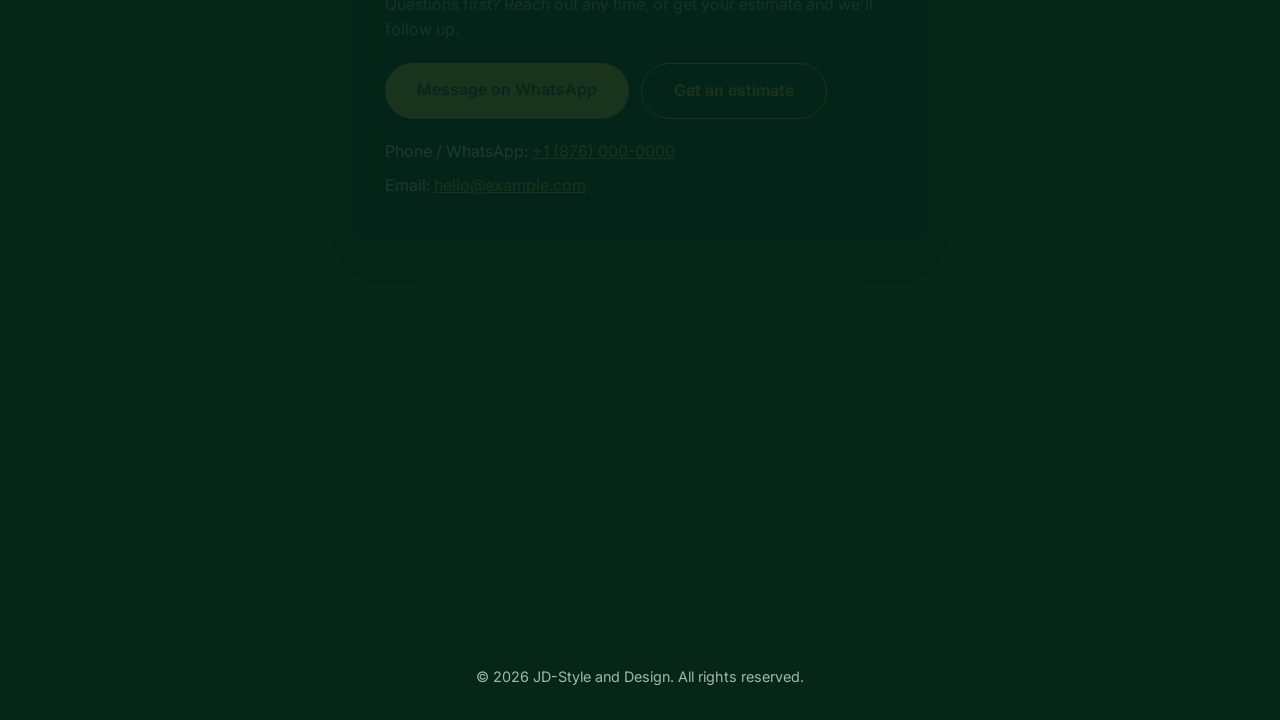
==== commit 1a632bad: "Fill in home page sections and add website builder - Services: site-type cards with starting prices," ====
--- a/index.html
+++ b/index.html
@@ -57,8 +57,22 @@
 
     <!-- MAIN LAYOUT: icon bar left, sections middle, previews right -->
     <div class="layout">
-      <!-- Left side panel (empty for now, content TBD) -->
-      <aside class="side-panel" id="sidePanel" aria-hidden="true"></aside>
+      <!-- Left side panel: quick facts at a glance -->
+      <aside class="side-panel" id="sidePanel" aria-label="At a glance">
+        <p class="side-kicker">At a glance</p>
+        <div class="side-stat">
+          <span>Websites from</span>
+          <strong>J$30,000</strong>
+        </div>
+        <ul class="side-list">
+          <li>HTTPS and basic SEO included</li>
+          <li>Looks great on phones</li>
+          <li>Free contact form</li>
+          <li>Payment plans available</li>
+          <li>30% off for churches, schools and clubs</li>
+        </ul>
+        <a href="quiz.html" class="btn btn-small js-quiz">Get my estimate</a>
+      </aside>
       <!-- Left icon bar (horizontal and sticky on phones) -->
       <nav class="dock" id="dock" aria-label="Page sections">
         <a href="#services" class="dock-item" data-label="Services">
@@ -100,24 +114,214 @@
 
       <!-- Middle sections (blank ones get filled in later) -->
       <main class="content">
+        <!-- Starting prices match BUILD_PRICES / PRICES in js/quiz.js -->
         <section id="services" class="panel reveal">
           <h2>Services</h2>
-          <div class="placeholder"></div>
+          <p class="lead">
+            Pick the kind of site you need. Every build is designed for your
+            business, not dropped into a template.
+          </p>
+          <div class="cards">
+            <article class="card">
+              <h3>Portfolio &amp; Personal Brand</h3>
+              <p>
+                For creatives, content creators, freelancers and job seekers.
+              </p>
+              <p class="price">From <strong>J$40,000</strong></p>
+            </article>
+            <article class="card">
+              <h3>Small Business</h3>
+              <p>
+                Shops, salons, barbers, restaurants, mechanics and local
+                services.
+              </p>
+              <p class="price">From <strong>J$60,000</strong></p>
+            </article>
+            <article class="card">
+              <h3>Event or Landing Page</h3>
+              <p>One page for an event, a launch or a promotion.</p>
+              <p class="price">From <strong>J$30,000</strong></p>
+            </article>
+            <article class="card">
+              <h3>Community &amp; Organisation</h3>
+              <p>
+                Churches, clubs, schools and charities, with a community
+                discount.
+              </p>
+              <p class="price">From <strong>J$50,000</strong></p>
+            </article>
+          </div>
+
+          <div class="extras">
+            <div>
+              <h3>Included in every build</h3>
+              <ul class="check-list">
+                <li>HTTPS and basic security</li>
+                <li>Basic SEO</li>
+                <li>Mobile-friendly design</li>
+                <li>Contact form</li>
+              </ul>
+            </div>
+            <div>
+              <h3>Add-ons</h3>
+              <ul class="addon-list">
+                <li><span>Domain (1 year)</span><b>J$3,000</b></li>
+                <li><span>Logo design</span><b>J$15,000</b></li>
+                <li><span>Google Analytics setup</span><b>J$5,000</b></li>
+                <li><span>Social media setup</span><b>J$10,000</b></li>
+                <li><span>Advanced SEO</span><b>J$9,000/mo</b></li>
+              </ul>
+            </div>
+          </div>
         </section>
 
         <section id="how" class="panel reveal">
           <h2>How it works</h2>
-          <div class="placeholder"></div>
+          <ol class="steps-list">
+            <li class="step">
+              <span class="step-num">1</span>
+              <div>
+                <h3>Answer a few questions</h3>
+                <p>
+                  Tell us about your site and watch your estimate update as you
+                  go. It takes a few minutes.
+                </p>
+              </div>
+            </li>
+            <li class="step">
+              <span class="step-num">2</span>
+              <div>
+                <h3>We talk it through</h3>
+                <p>
+                  We go over your answers by call or WhatsApp, agree on the
+                  details and settle the price.
+                </p>
+              </div>
+            </li>
+            <li class="step">
+              <span class="step-num">3</span>
+              <div>
+                <h3>We design and build</h3>
+                <p>
+                  You see previews along the way and ask for changes before
+                  anything goes live.
+                </p>
+              </div>
+            </li>
+            <li class="step">
+              <span class="step-num">4</span>
+              <div>
+                <h3>Launch and look after</h3>
+                <p>
+                  Your site goes live. Businesses and organisations can keep it
+                  updated with an ongoing plan.
+                </p>
+              </div>
+            </li>
+          </ol>
         </section>
 
         <section id="builder" class="panel reveal">
           <h2>Website Builder</h2>
-          <div class="placeholder"></div>
-        </section>
-
+          <p class="lead">
+            Sketch your site here. Pick a type, add sections, and see the
+            layout come together.
+          </p>
+          <div class="builder">
+            <div class="builder-controls">
+              <p class="builder-label">1. What kind of site?</p>
+              <div class="pill-group" id="builderType">
+                <button type="button" class="pill" data-type="personal">
+                  Portfolio
+                </button>
+                <button type="button" class="pill" data-type="business">
+                  Business
+                </button>
+                <button type="button" class="pill" data-type="event">
+                  Event
+                </button>
+                <button type="button" class="pill" data-type="organisation">
+                  Organisation
+                </button>
+              </div>
+
+              <p class="builder-label">2. Add sections</p>
+              <div class="pill-group" id="builderSections">
+                <button type="button" class="pill" data-section="about">
+                  About
+                </button>
+                <button type="button" class="pill" data-section="services">
+                  Services &amp; prices
+                </button>
+                <button type="button" class="pill" data-section="gallery">
+                  Gallery
+                </button>
+                <button type="button" class="pill" data-section="menu">
+                  Menu / products
+                </button>
+                <button type="button" class="pill" data-section="events">
+                  Events
+                </button>
+                <button type="button" class="pill" data-section="socials">
+                  Socials
+                </button>
+                <button type="button" class="pill" data-section="contact">
+                  Contact form
+                </button>
+              </div>
+
+              <a href="quiz.html" class="btn js-quiz">Price this site</a>
+            </div>
+
+            <div class="builder-preview" aria-hidden="true">
+              <div class="preview-bar">
+                <span></span><span></span><span></span>
+              </div>
+              <div class="builder-page" id="builderPage"></div>
+            </div>
+          </div>
+        </section>
+
+        <!-- Swap the sample concepts for real client screenshots (put them in images/) -->
         <section id="work" class="panel reveal">
           <h2>Our Work</h2>
-          <div class="placeholder"></div>
+          <p class="lead">
+            Sample concepts for the kinds of sites we build. Client projects
+            will be featured here.
+          </p>
+          <div class="work-grid">
+            <article class="work-card">
+              <div class="work-thumb thumb-salon" aria-hidden="true">
+                <i class="wt-nav"></i><i class="wt-hero"></i>
+                <i class="wt-row"></i>
+              </div>
+              <h3>Salon &amp; Barber</h3>
+              <p>Services, prices, hours and a WhatsApp booking button.</p>
+              <span class="tag">Sample concept</span>
+            </article>
+            <article class="work-card">
+              <div class="work-thumb thumb-folio" aria-hidden="true">
+                <i class="wt-nav"></i><i class="wt-hero"></i>
+                <i class="wt-row"></i>
+              </div>
+              <h3>Creative Portfolio</h3>
+              <p>A clean gallery and links to every social in one place.</p>
+              <span class="tag">Sample concept</span>
+            </article>
+            <article class="work-card">
+              <div class="work-thumb thumb-church" aria-hidden="true">
+                <i class="wt-nav"></i><i class="wt-hero"></i>
+                <i class="wt-row"></i>
+              </div>
+              <h3>Church &amp; Community</h3>
+              <p>Service times, upcoming events and how to give.</p>
+              <span class="tag">Sample concept</span>
+            </article>
+          </div>
+          <p class="work-cta">
+            Want your business here?
+            <a href="quiz.html" class="js-quiz">Start your build &rarr;</a>
+          </p>
         </section>
 
         <section id="about" class="panel reveal">
@@ -125,11 +329,19 @@
           <div class="cards">
             <article class="card">
               <h3>Who We Are</h3>
-              <p>Placeholder: a short intro about you and the business.</p>
+              <!-- DRAFT: rewrite in your own words -->
+              <p>
+                A Jamaican web design studio building modern, animated websites
+                for people and small businesses ready to grow online.
+              </p>
             </article>
             <article class="card">
               <h3>What We Stand For</h3>
-              <p>Placeholder: your motto and goals.</p>
+              <!-- DRAFT: rewrite in your own words -->
+              <p>
+                Honest prices, clear explanations and sites you're proud to
+                share. No tech jargon, no surprises.
+              </p>
             </article>
             <article class="card">
               <h3>What We Offer</h3>
@@ -143,6 +355,17 @@
 
         <section id="contact" class="panel reveal">
           <h2>Contact</h2>
+          <p class="lead">
+            Questions first? Reach out any time, or get your estimate and we'll
+            follow up.
+          </p>
+          <!-- Replace the placeholder number and email (also in the wa.me link) -->
+          <div class="contact-actions">
+            <a href="https://wa.me/18760000000" class="btn" target="_blank" rel="noopener"
+              >Message on WhatsApp</a
+            >
+            <a href="quiz.html" class="btn btn-ghost js-quiz">Get an estimate</a>
+          </div>
           <p>
             Phone / WhatsApp: <a href="tel:+18760000000">+1 (876) 000-0000</a>
           </p>
--- a/css/style.css
+++ b/css/style.css
@@ -466,6 +466,368 @@
   font-size: 1.05rem;
 }
 
+.lead {
+  color: var(--muted);
+  margin-bottom: 1.25rem !important;
+  max-width: 60ch;
+}
+.panel h3 {
+  font-size: 1.05rem;
+}
+
+/* ===== LEFT SIDE PANEL CONTENT ===== */
+.side-panel {
+  display: flex;
+  flex-direction: column;
+  gap: 1rem;
+  padding: 1.4rem 1.2rem;
+  overflow: hidden;
+}
+.side-kicker {
+  font-size: 0.75rem;
+  letter-spacing: 0.18em;
+  text-transform: uppercase;
+  color: var(--gold);
+}
+.side-stat span {
+  display: block;
+  font-size: 0.8rem;
+  color: var(--muted);
+}
+.side-stat strong {
+  font-family: "Sora", sans-serif;
+  font-size: 1.5rem;
+}
+.side-list {
+  list-style: none;
+  display: grid;
+  gap: 0.7rem;
+  font-size: 0.85rem;
+  flex: 1;
+}
+.side-list li,
+.check-list li {
+  position: relative;
+  padding-left: 1.3rem;
+}
+.side-list li::before,
+.check-list li::before {
+  content: "";
+  position: absolute;
+  left: 0;
+  top: 0.45em;
+  width: 0.6rem;
+  height: 0.35rem;
+  border-left: 2px solid var(--gold);
+  border-bottom: 2px solid var(--gold);
+  transform: rotate(-45deg);
+}
+.side-panel .btn {
+  text-align: center;
+}
+
+/* ===== SERVICES ===== */
+.price {
+  margin-top: 0.9rem;
+  font-size: 0.85rem;
+  color: var(--muted);
+}
+.price strong {
+  color: var(--text);
+  font-size: 1.05rem;
+}
+.extras {
+  display: grid;
+  grid-template-columns: repeat(auto-fit, minmax(240px, 1fr));
+  gap: 1.5rem;
+  margin-top: 1.75rem;
+  padding-top: 1.5rem;
+  border-top: 1px solid var(--edge);
+}
+.extras h3 {
+  margin-bottom: 0.75rem;
+  color: var(--gold);
+}
+.check-list,
+.addon-list {
+  list-style: none;
+  display: grid;
+  gap: 0.5rem;
+}
+.addon-list li {
+  display: flex;
+  justify-content: space-between;
+  gap: 1rem;
+  padding-bottom: 0.45rem;
+  border-bottom: 1px dashed var(--edge);
+}
+.addon-list b {
+  white-space: nowrap;
+}
+
+/* ===== HOW IT WORKS: steps light up in turn ===== */
+.steps-list {
+  list-style: none;
+  position: relative;
+  display: grid;
+  gap: 1.5rem;
+}
+/* Gold line that grows down the numbers */
+.steps-list::before {
+  content: "";
+  position: absolute;
+  left: 21px;
+  top: 22px;
+  bottom: 22px;
+  width: 2px;
+  background: var(--gold);
+  transform: scaleY(0);
+  transform-origin: top;
+  transition: transform 1.8s cubic-bezier(0.22, 1, 0.36, 1) 0.3s;
+}
+.steps-list::after {
+  content: "";
+  position: absolute;
+  left: 21px;
+  top: 22px;
+  bottom: 22px;
+  width: 2px;
+  background: var(--edge);
+  z-index: -1;
+}
+#how.visible .steps-list::before {
+  transform: scaleY(1);
+}
+.step {
+  display: flex;
+  gap: 1.1rem;
+  align-items: flex-start;
+}
+.step h3 {
+  margin-bottom: 0.25rem;
+}
+.step p {
+  color: var(--muted);
+  margin: 0 !important;
+}
+.step-num {
+  flex: none;
+  width: 44px;
+  height: 44px;
+  display: grid;
+  place-items: center;
+  border-radius: 50%;
+  font-family: "Sora", sans-serif;
+  font-weight: 700;
+  background: var(--green-deep);
+  border: 1px solid var(--edge);
+  transition:
+    background 0.4s,
+    color 0.4s,
+    border-color 0.4s,
+    box-shadow 0.4s;
+}
+#how.visible .step-num {
+  background: var(--gold);
+  color: #1c2b22;
+  border-color: var(--gold);
+  box-shadow: 0 0 16px rgba(212, 169, 55, 0.45);
+}
+#how.visible .step:nth-child(1) .step-num {
+  transition-delay: 0.3s;
+}
+#how.visible .step:nth-child(2) .step-num {
+  transition-delay: 0.8s;
+}
+#how.visible .step:nth-child(3) .step-num {
+  transition-delay: 1.3s;
+}
+#how.visible .step:nth-child(4) .step-num {
+  transition-delay: 1.8s;
+}
+
+/* ===== WEBSITE BUILDER ===== */
+.builder {
+  display: grid;
+  grid-template-columns: minmax(0, 1fr) minmax(0, 1.1fr);
+  gap: 1.5rem;
+  align-items: start;
+}
+.builder-label {
+  font-weight: 600;
+  margin: 0 0 0.6rem !important;
+}
+.pill-group {
+  display: flex;
+  flex-wrap: wrap;
+  gap: 0.5rem;
+  margin-bottom: 1.4rem;
+}
+.pill {
+  font: inherit;
+  font-size: 0.85rem;
+  color: var(--text);
+  padding: 0.4rem 0.9rem;
+  border-radius: 30px;
+  background: var(--glass-light);
+  border: 1px solid var(--edge);
+  cursor: pointer;
+  transition:
+    background 0.25s,
+    border-color 0.25s,
+    color 0.25s;
+}
+.pill:hover {
+  border-color: rgba(212, 169, 55, 0.6);
+}
+.pill[aria-pressed="true"] {
+  background: var(--gold);
+  border-color: var(--gold);
+  color: #1c2b22;
+  font-weight: 600;
+}
+.pill:focus-visible,
+.btn:focus-visible {
+  outline: 2px solid var(--gold);
+  outline-offset: 3px;
+}
+
+.builder-preview {
+  border-radius: 14px;
+  overflow: hidden;
+  background: rgba(0, 0, 0, 0.25);
+  border: 1px solid var(--edge);
+}
+.builder-page {
+  padding: 0.8rem;
+  display: grid;
+  gap: 0.5rem;
+  min-height: 300px;
+  align-content: start;
+}
+/* One block in the preview (made by main.js) */
+.bp {
+  display: grid;
+  place-items: center;
+  border-radius: 8px;
+  font-size: 0.72rem;
+  color: var(--muted);
+  background: var(--glass-light);
+  border: 1px solid var(--edge);
+  animation: blockIn 0.45s cubic-bezier(0.22, 1, 0.36, 1) both;
+  animation-delay: calc(var(--i, 0) * 60ms);
+}
+.bp-nav {
+  height: 22px;
+  place-items: center start;
+  padding: 0 0.6rem;
+}
+.bp-hero {
+  height: 84px;
+  background: rgba(212, 169, 55, 0.18);
+  color: var(--text);
+  font-weight: 600;
+}
+.bp-block {
+  height: 48px;
+}
+.bp-tiles {
+  grid-template-columns: repeat(3, 1fr);
+  gap: 0.4rem;
+  padding: 0.4rem;
+  height: 64px;
+  place-items: stretch;
+}
+.bp-tiles i {
+  border-radius: 5px;
+  background: rgba(255, 255, 255, 0.08);
+  display: grid;
+  place-items: center;
+  font-style: normal;
+}
+.bp-footer {
+  height: 18px;
+}
+
+/* ===== OUR WORK ===== */
+.work-grid {
+  display: grid;
+  grid-template-columns: repeat(auto-fit, minmax(200px, 1fr));
+  gap: 1.25rem;
+}
+.work-card h3 {
+  margin: 0.8rem 0 0.25rem;
+}
+.work-card p {
+  font-size: 0.9rem;
+  color: var(--muted);
+}
+.work-thumb {
+  display: grid;
+  grid-template-rows: 12px 1fr 26px;
+  gap: 6px;
+  height: 140px;
+  padding: 10px;
+  border-radius: 12px;
+  border: 1px solid var(--edge);
+  transition:
+    transform 0.4s cubic-bezier(0.22, 1, 0.36, 1),
+    border-color 0.3s;
+}
+.work-card:hover .work-thumb {
+  transform: translateY(-4px);
+  border-color: rgba(212, 169, 55, 0.5);
+}
+.work-thumb i {
+  border-radius: 5px;
+  background: rgba(255, 255, 255, 0.14);
+}
+.work-thumb .wt-nav {
+  width: 60%;
+}
+.work-thumb .wt-row {
+  background: repeating-linear-gradient(
+    90deg,
+    rgba(255, 255, 255, 0.14) 0 30%,
+    transparent 30% 35%
+  );
+}
+.thumb-salon {
+  background: linear-gradient(135deg, rgba(212, 169, 55, 0.35), rgba(0, 0, 0, 0.3));
+}
+.thumb-folio {
+  background: linear-gradient(135deg, rgba(255, 255, 255, 0.15), rgba(0, 0, 0, 0.35));
+}
+.thumb-church {
+  background: linear-gradient(135deg, rgba(30, 140, 90, 0.45), rgba(0, 0, 0, 0.3));
+}
+.tag {
+  display: inline-block;
+  margin-top: 0.5rem;
+  font-size: 0.7rem;
+  padding: 0.15rem 0.6rem;
+  border-radius: 20px;
+  border: 1px solid var(--edge);
+  color: var(--muted);
+}
+.work-cta {
+  margin-top: 1.5rem;
+  text-align: center;
+}
+
+/* ===== CONTACT ===== */
+.contact-actions {
+  display: flex;
+  flex-wrap: wrap;
+  gap: 0.75rem;
+  margin-bottom: 1.25rem;
+}
+.btn-ghost {
+  background: transparent;
+  color: var(--gold);
+  border: 1px solid var(--gold);
+}
+
 /* ===== RIGHT PREVIEW BOXES ===== */
 .showcase {
   position: sticky;
@@ -704,6 +1066,9 @@
   .panel h2 {
     font-size: 1.5rem;
   }
+  .builder {
+    grid-template-columns: 1fr;
+  }
   .topbar {
     padding: 0.6rem 1rem;
   }
@@ -738,6 +1103,16 @@
   100% {
     opacity: 0;
     transform: scale(1);
+  }
+}
+@keyframes blockIn {
+  from {
+    opacity: 0;
+    transform: translateY(8px) scale(0.96);
+  }
+  to {
+    opacity: 1;
+    transform: none;
   }
 }
 @keyframes slideCycle {
@@ -795,4 +1170,7 @@
   .wd-1 {
     opacity: 1;
   }
-}
+  .steps-list::before {
+    transform: none !important;
+  }
+}
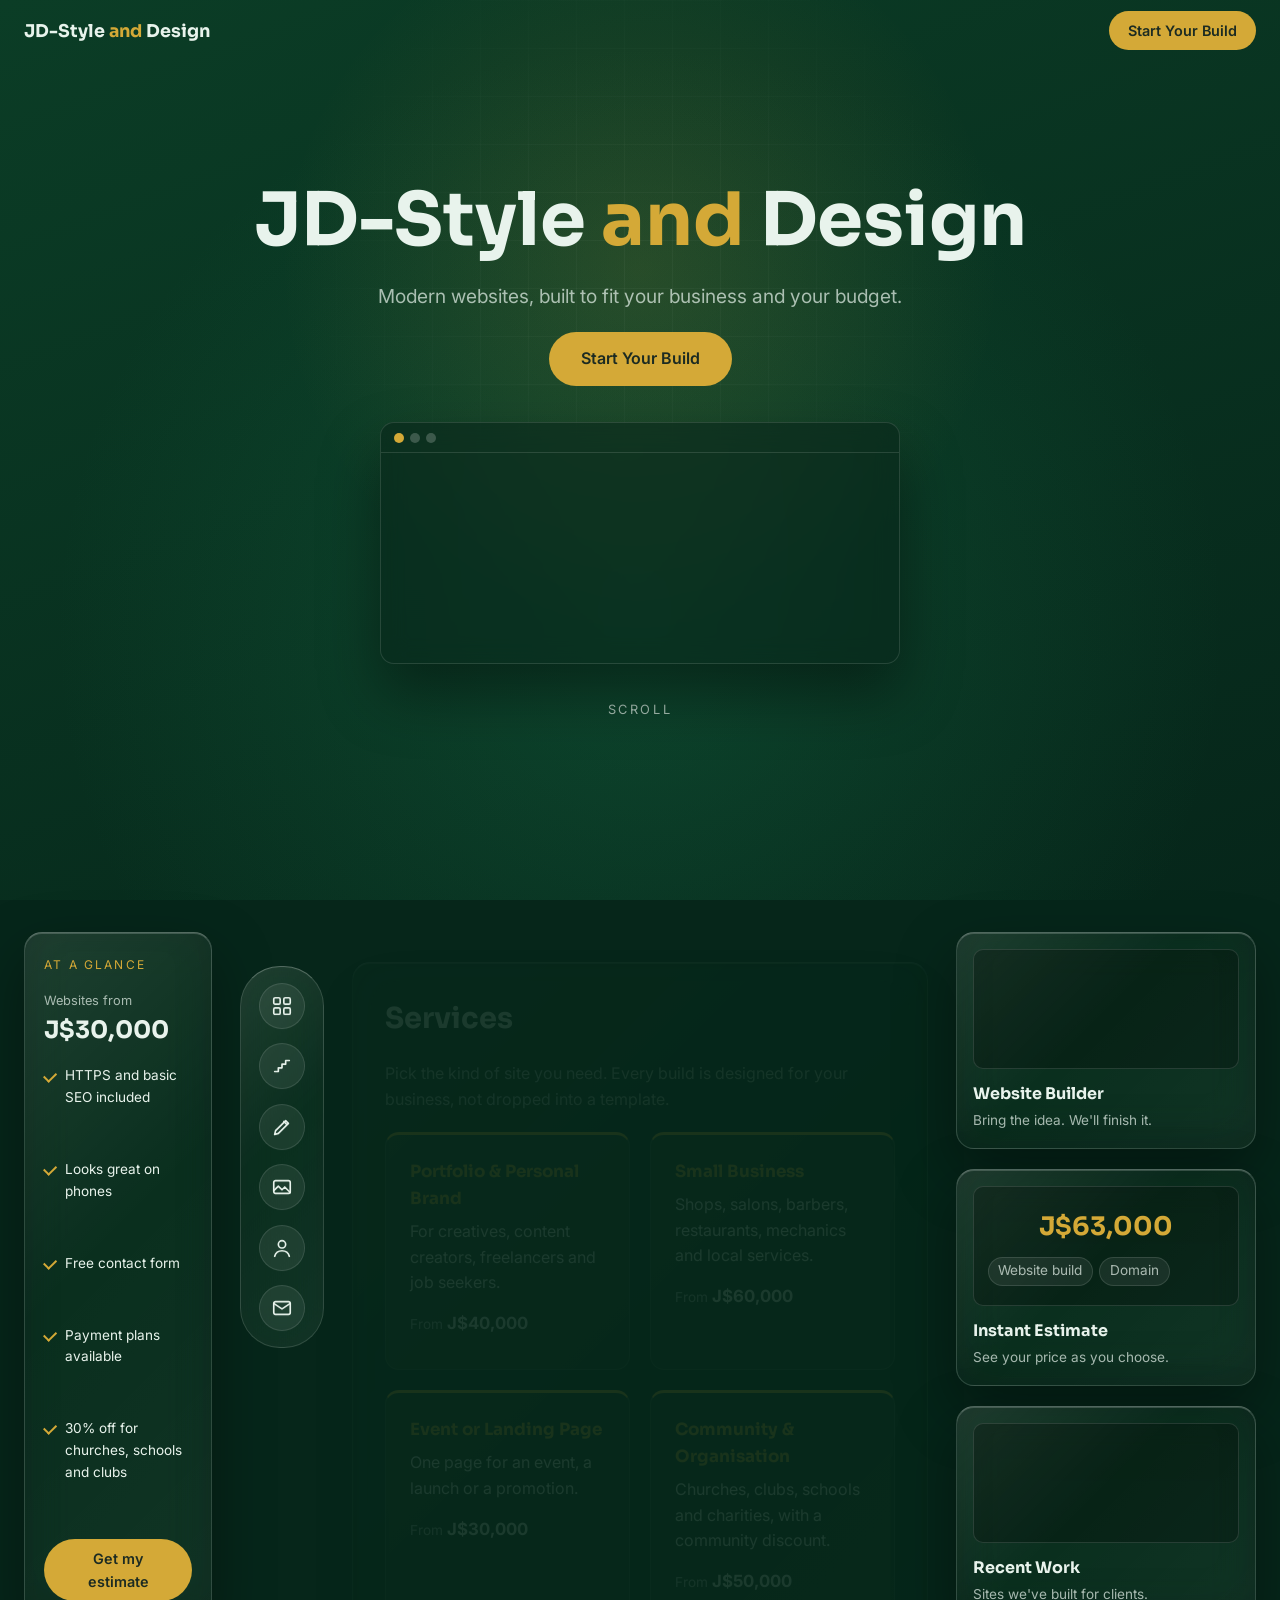
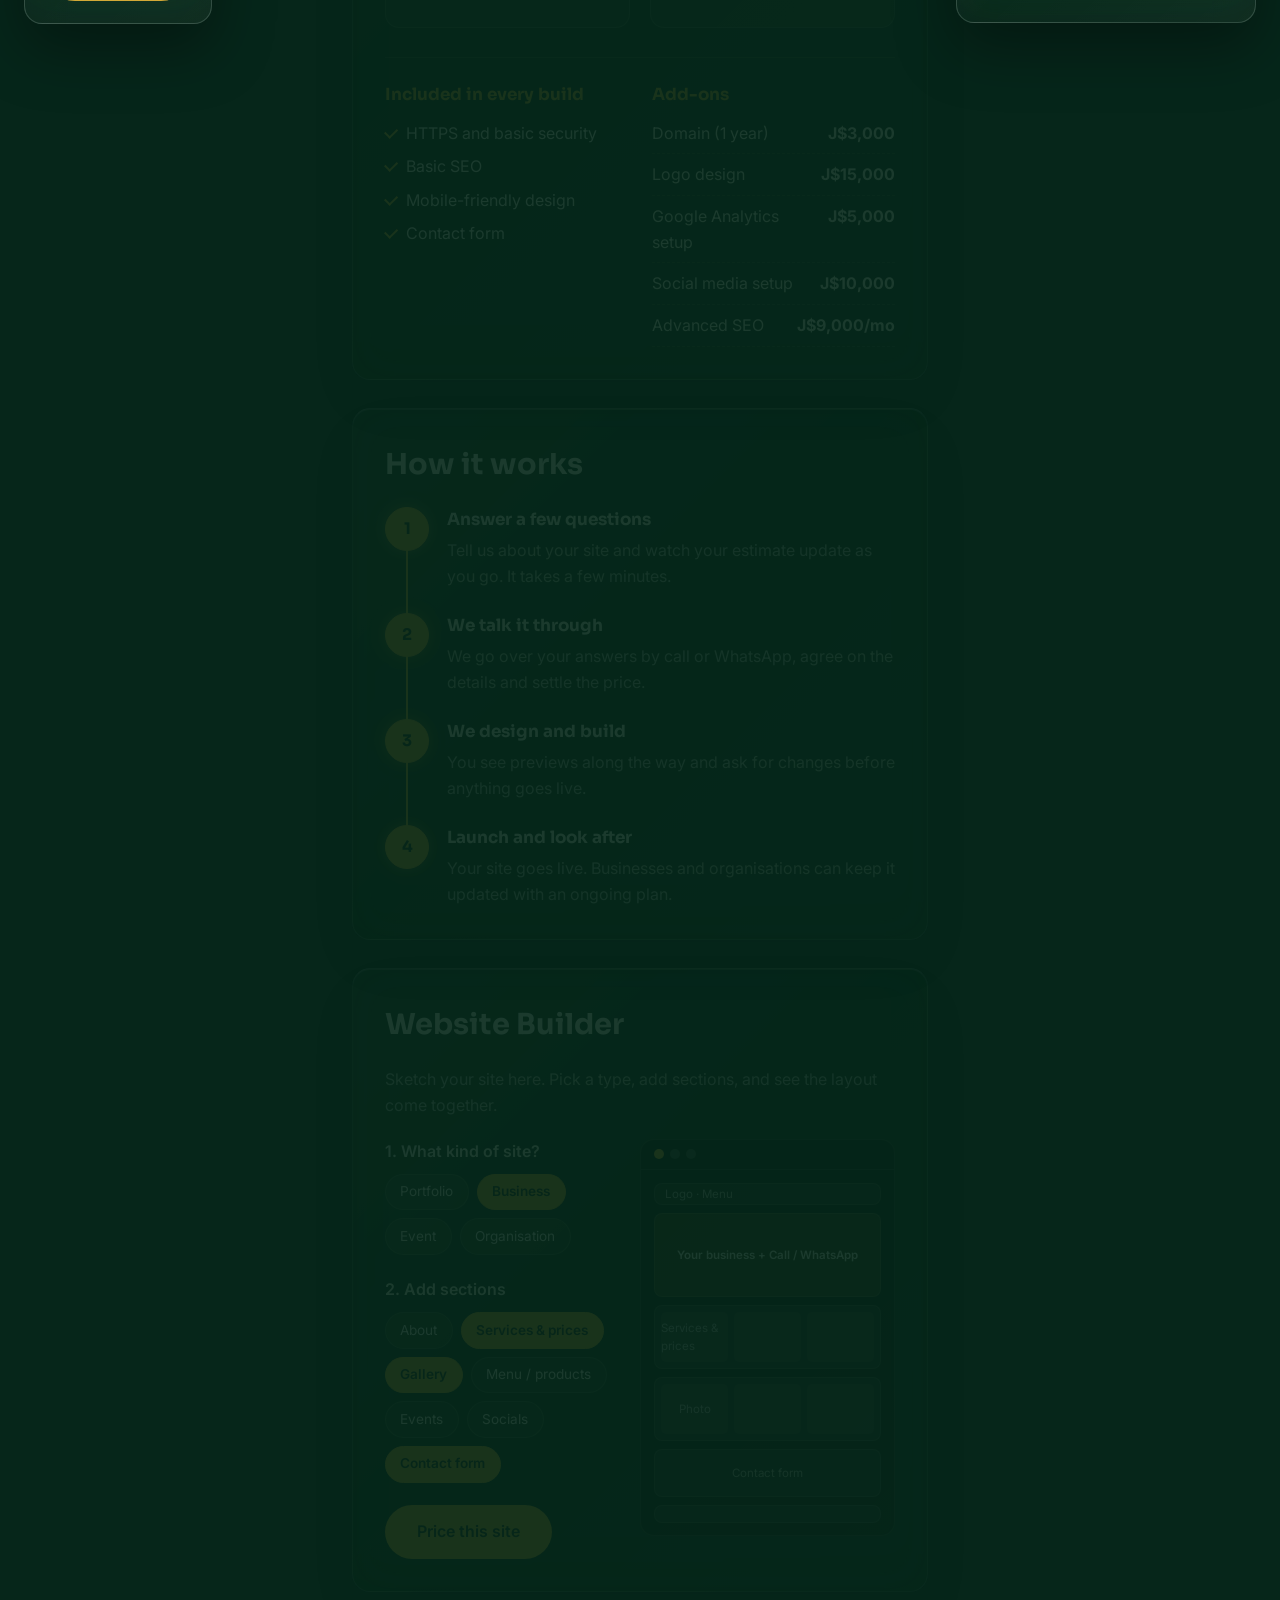
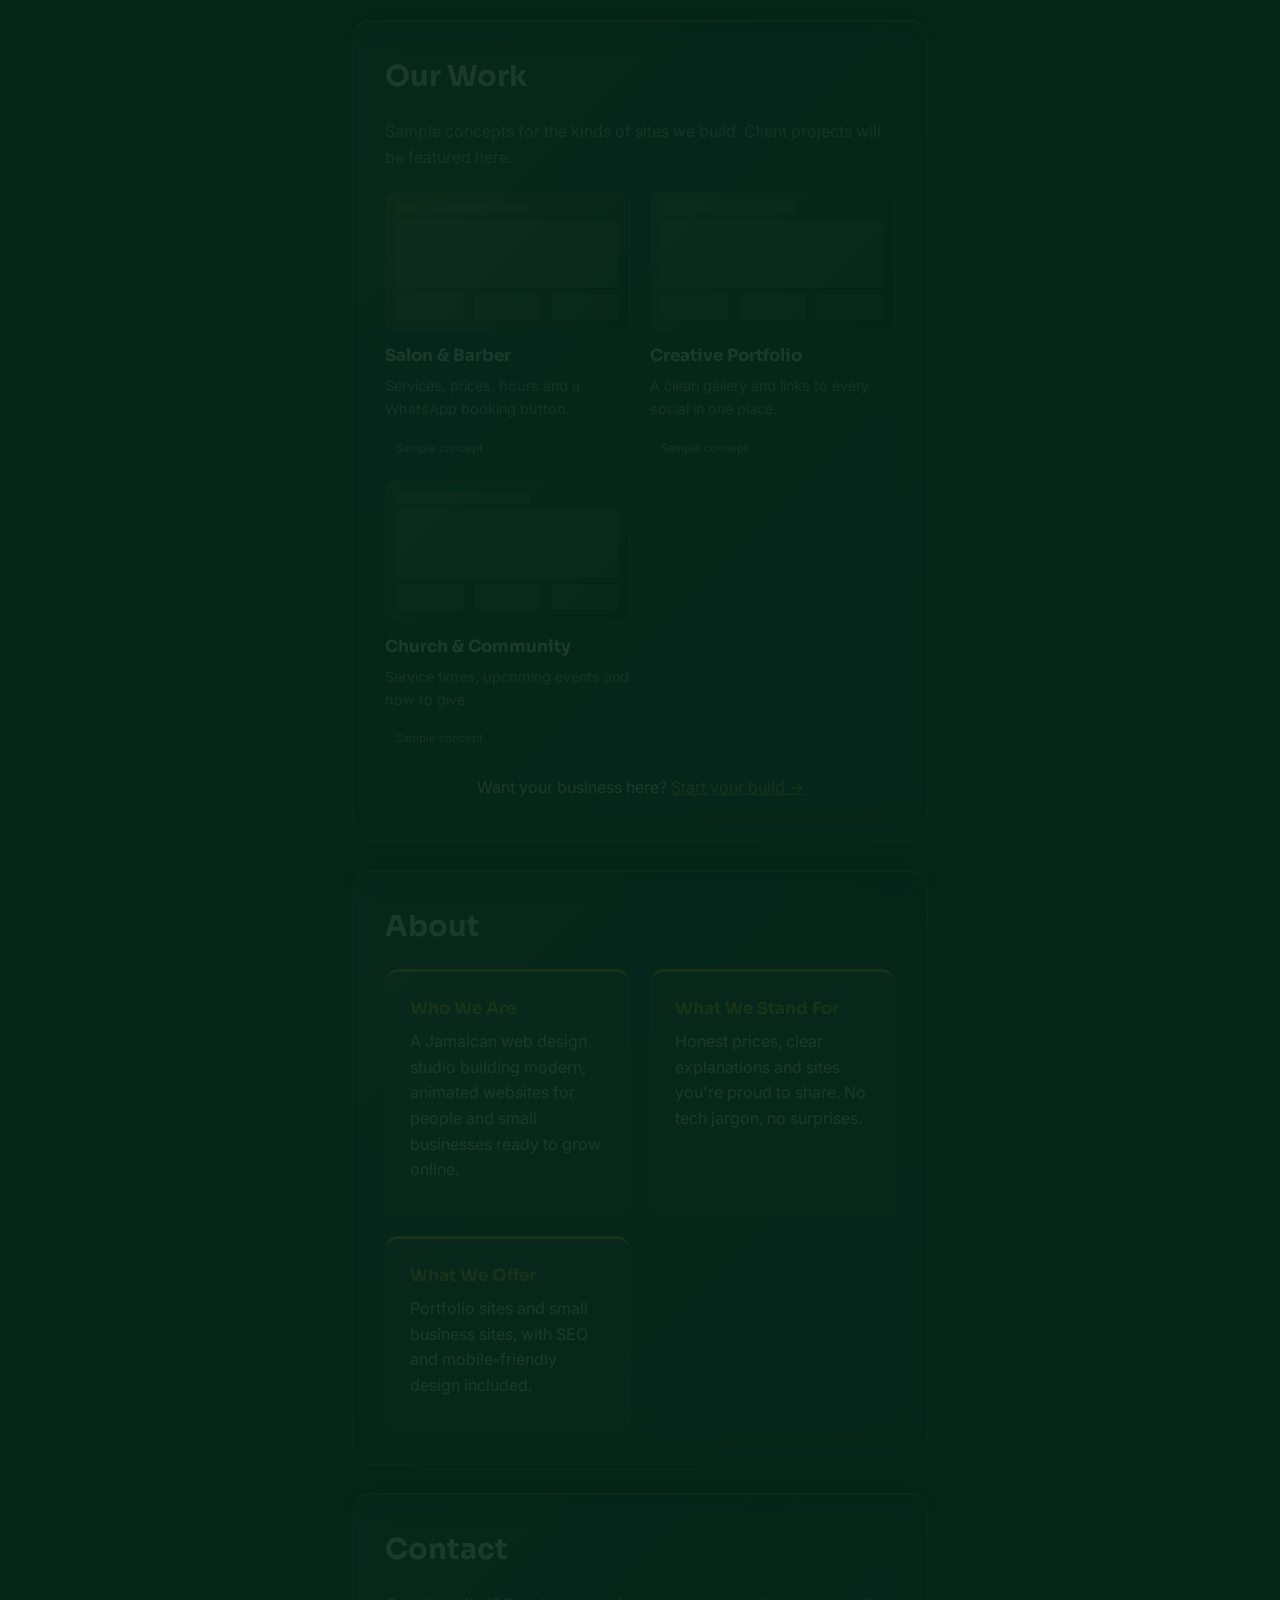
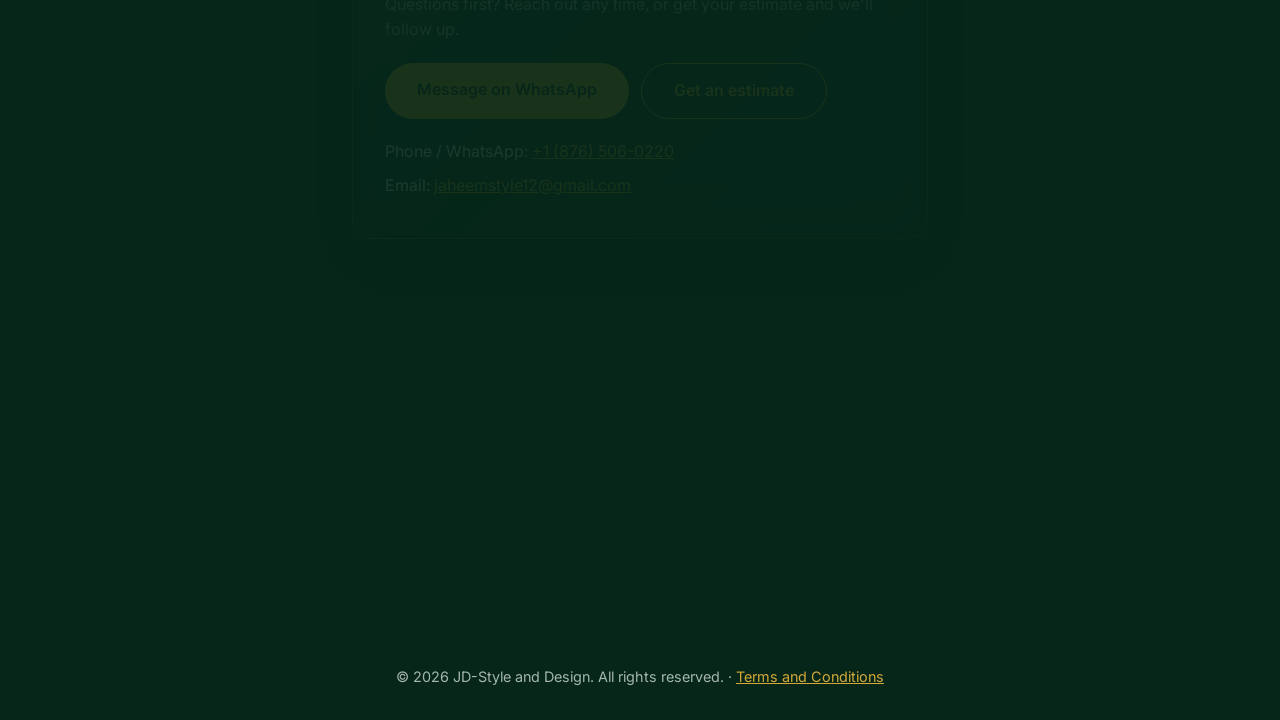
==== commit b976072c: "Add invoicing and payments demo, terms, and site updates Home page - Fill Services (2x2), How it wor" ====
--- a/index.html
+++ b/index.html
@@ -21,6 +21,7 @@
     <div class="bg-glow" aria-hidden="true"></div>
     <div class="bg-grid" aria-hidden="true"></div>
 
+
     <!-- TOP BAR: brand and button glide in once the hero scrolls away -->
     <header class="topbar" id="topbar">
       <a href="#top" class="topbar-brand"
@@ -62,14 +63,14 @@
         <p class="side-kicker">At a glance</p>
         <div class="side-stat">
           <span>Websites from</span>
-          <strong>J$30,000</strong>
+          <strong data-price="minBuild">J$30,000</strong>
         </div>
         <ul class="side-list">
           <li>HTTPS and basic SEO included</li>
           <li>Looks great on phones</li>
           <li>Free contact form</li>
           <li>Payment plans available</li>
-          <li>30% off for churches, schools and clubs</li>
+          <li><span data-pct="communityDiscount">30%</span> off for churches, schools and clubs</li>
         </ul>
         <a href="quiz.html" class="btn btn-small js-quiz">Get my estimate</a>
       </aside>
@@ -121,13 +122,13 @@
             Pick the kind of site you need. Every build is designed for your
             business, not dropped into a template.
           </p>
-          <div class="cards">
+          <div class="cards cards-2x2">
             <article class="card">
               <h3>Portfolio &amp; Personal Brand</h3>
               <p>
                 For creatives, content creators, freelancers and job seekers.
               </p>
-              <p class="price">From <strong>J$40,000</strong></p>
+              <p class="price">From <strong data-price="build.personal">J$40,000</strong></p>
             </article>
             <article class="card">
               <h3>Small Business</h3>
@@ -135,12 +136,12 @@
                 Shops, salons, barbers, restaurants, mechanics and local
                 services.
               </p>
-              <p class="price">From <strong>J$60,000</strong></p>
+              <p class="price">From <strong data-price="build.business">J$60,000</strong></p>
             </article>
             <article class="card">
               <h3>Event or Landing Page</h3>
               <p>One page for an event, a launch or a promotion.</p>
-              <p class="price">From <strong>J$30,000</strong></p>
+              <p class="price">From <strong data-price="build.event">J$30,000</strong></p>
             </article>
             <article class="card">
               <h3>Community &amp; Organisation</h3>
@@ -148,7 +149,7 @@
                 Churches, clubs, schools and charities, with a community
                 discount.
               </p>
-              <p class="price">From <strong>J$50,000</strong></p>
+              <p class="price">From <strong data-price="build.organisation">J$50,000</strong></p>
             </article>
           </div>
 
@@ -165,11 +166,11 @@
             <div>
               <h3>Add-ons</h3>
               <ul class="addon-list">
-                <li><span>Domain (1 year)</span><b>J$3,000</b></li>
-                <li><span>Logo design</span><b>J$15,000</b></li>
-                <li><span>Google Analytics setup</span><b>J$5,000</b></li>
-                <li><span>Social media setup</span><b>J$10,000</b></li>
-                <li><span>Advanced SEO</span><b>J$9,000/mo</b></li>
+                <li><span>Domain (1 year)</span><b data-price="domain">J$3,000</b></li>
+                <li><span>Logo design</span><b data-price="logo">J$15,000</b></li>
+                <li data-addon="analytics"><span>Google Analytics setup</span><b data-price="addons.analytics.price">J$5,000</b></li>
+                <li data-addon="socials"><span>Social media setup</span><b data-price="addons.socials.price">J$10,000</b></li>
+                <li data-addon="advancedSeo"><span>Advanced SEO</span><b data-price="addons.advancedSeo.price" data-suffix="/mo">J$9,000/mo</b></li>
               </ul>
             </div>
           </div>
@@ -359,17 +360,16 @@
             Questions first? Reach out any time, or get your estimate and we'll
             follow up.
           </p>
-          <!-- Replace the placeholder number and email (also in the wa.me link) -->
           <div class="contact-actions">
-            <a href="https://wa.me/18760000000" class="btn" target="_blank" rel="noopener"
+            <a href="https://wa.me/18765060220" class="btn" target="_blank" rel="noopener"
               >Message on WhatsApp</a
             >
             <a href="quiz.html" class="btn btn-ghost js-quiz">Get an estimate</a>
           </div>
           <p>
-            Phone / WhatsApp: <a href="tel:+18760000000">+1 (876) 000-0000</a>
-          </p>
-          <p>Email: <a href="mailto:hello@example.com">hello@example.com</a></p>
+            Phone / WhatsApp: <a href="tel:+18765060220">+1 (876) 506-0220</a>
+          </p>
+          <p>Email: <a href="mailto:jaheemstyle12@gmail.com">jaheemstyle12@gmail.com</a></p>
         </section>
       </main>
 
@@ -416,10 +416,12 @@
 
     <footer>
       <p>
-        &copy; <span id="year"></span> JD-Style and Design. All rights reserved.
+        &copy; <span id="year"></span> JD-Style and Design. All rights reserved. ·
+        <a href="terms.html">Terms and Conditions</a>
       </p>
     </footer>
 
+    <script src="js/store.js"></script>
     <script src="js/main.js"></script>
   </body>
 </html>
--- a/css/style.css
+++ b/css/style.css
@@ -527,6 +527,15 @@
 }
 
 /* ===== SERVICES ===== */
+/* Four service cards in a 2 x 2 grid (one column on phones) */
+.cards-2x2 {
+  grid-template-columns: repeat(2, minmax(0, 1fr));
+}
+@media (max-width: 560px) {
+  .cards-2x2 {
+    grid-template-columns: 1fr;
+  }
+}
 .price {
   margin-top: 0.9rem;
   font-size: 0.85rem;
@@ -567,38 +576,44 @@
 
 /* ===== HOW IT WORKS: steps light up in turn ===== */
 .steps-list {
+  --step-gap: 1.5rem;
   list-style: none;
-  position: relative;
-  display: grid;
-  gap: 1.5rem;
-}
-/* Gold line that grows down the numbers */
-.steps-list::before {
+  display: grid;
+  gap: var(--step-gap);
+}
+/* Line from each number down to the next one (none after the last step):
+   ::before is the faint track, ::after is the gold that grows over it */
+.step:not(:last-child)::before,
+.step:not(:last-child)::after {
   content: "";
   position: absolute;
   left: 21px;
-  top: 22px;
-  bottom: 22px;
+  top: 22px; /* centre of this number */
+  height: calc(100% + var(--step-gap)); /* to the centre of the next number */
   width: 2px;
+  background: var(--edge);
+}
+.step:not(:last-child)::after {
   background: var(--gold);
   transform: scaleY(0);
   transform-origin: top;
-  transition: transform 1.8s cubic-bezier(0.22, 1, 0.36, 1) 0.3s;
-}
-.steps-list::after {
-  content: "";
-  position: absolute;
-  left: 21px;
-  top: 22px;
-  bottom: 22px;
-  width: 2px;
-  background: var(--edge);
-  z-index: -1;
-}
-#how.visible .steps-list::before {
+  transition: transform 0.5s ease-in-out var(--line-delay, 0s);
+}
+#how.visible .step::after {
   transform: scaleY(1);
 }
+/* Each piece starts as its number lights up, reaching the next number in time */
+.step:nth-child(1) {
+  --line-delay: 0.3s;
+}
+.step:nth-child(2) {
+  --line-delay: 0.8s;
+}
+.step:nth-child(3) {
+  --line-delay: 1.3s;
+}
 .step {
+  position: relative;
   display: flex;
   gap: 1.1rem;
   align-items: flex-start;
@@ -611,6 +626,8 @@
   margin: 0 !important;
 }
 .step-num {
+  position: relative;
+  z-index: 1; /* sits on top of the gold line */
   flex: none;
   width: 44px;
   height: 44px;
@@ -964,6 +981,64 @@
 .wd-3 {
   background: linear-gradient(135deg, rgba(255, 255, 255, 0.12), transparent);
   animation-delay: 6s;
+}
+
+/* ===== GLASS: frosted panels with a lit top edge and a sheen that follows the mouse ===== */
+.panel,
+.side-panel,
+.show-box,
+.dock,
+body.scrolled .topbar {
+  background:
+    linear-gradient(
+      135deg,
+      rgba(255, 255, 255, 0.11) 0%,
+      rgba(255, 255, 255, 0.03) 45%,
+      rgba(255, 255, 255, 0.06) 100%
+    ),
+    rgba(6, 38, 26, 0.38);
+  backdrop-filter: blur(22px) saturate(170%);
+  -webkit-backdrop-filter: blur(22px) saturate(170%);
+  border: 1px solid rgba(255, 255, 255, 0.14);
+  border-top-color: rgba(255, 255, 255, 0.28); /* light catches the top edge */
+}
+.panel,
+.side-panel,
+.show-box {
+  box-shadow:
+    inset 0 1px 0 rgba(255, 255, 255, 0.18),
+    inset 0 -18px 40px rgba(0, 0, 0, 0.12),
+    0 24px 60px rgba(0, 0, 0, 0.35);
+}
+body.scrolled .topbar {
+  border-width: 0 0 1px;
+}
+
+/* Sheen: a soft light spot under the mouse (position set by main.js) */
+.panel,
+.show-box {
+  position: relative;
+}
+.panel::before,
+.side-panel::before,
+.show-box::before {
+  content: "";
+  position: absolute;
+  inset: 0;
+  border-radius: inherit;
+  pointer-events: none;
+  background: radial-gradient(
+    420px circle at var(--gx, 50%) var(--gy, -20%),
+    rgba(255, 255, 255, 0.1),
+    transparent 60%
+  );
+  opacity: 0;
+  transition: opacity 0.4s ease;
+}
+.panel:hover::before,
+.side-panel:hover::before,
+.show-box:hover::before {
+  opacity: 1;
 }
 
 /* ===== SCROLL REVEAL (used by main.js) ===== */
@@ -1170,7 +1245,7 @@
   .wd-1 {
     opacity: 1;
   }
-  .steps-list::before {
+  .step::after {
     transform: none !important;
   }
 }
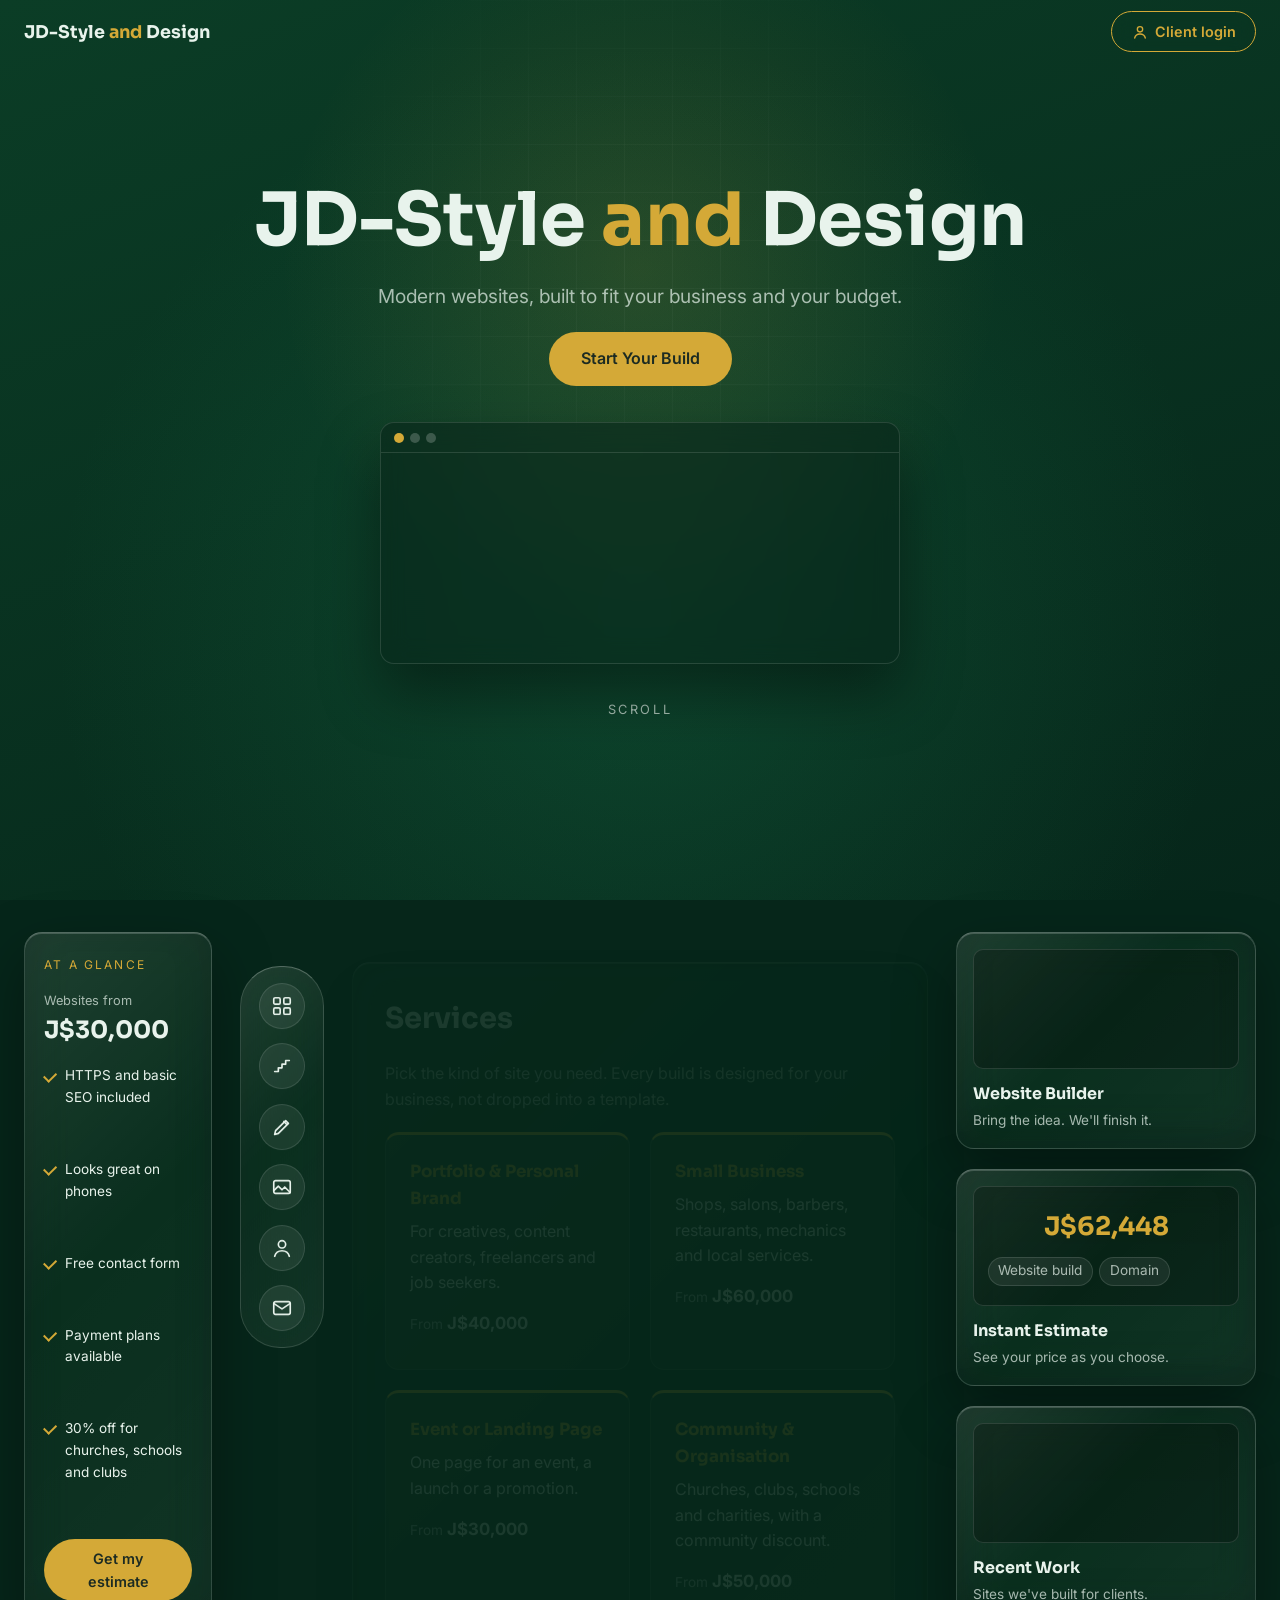
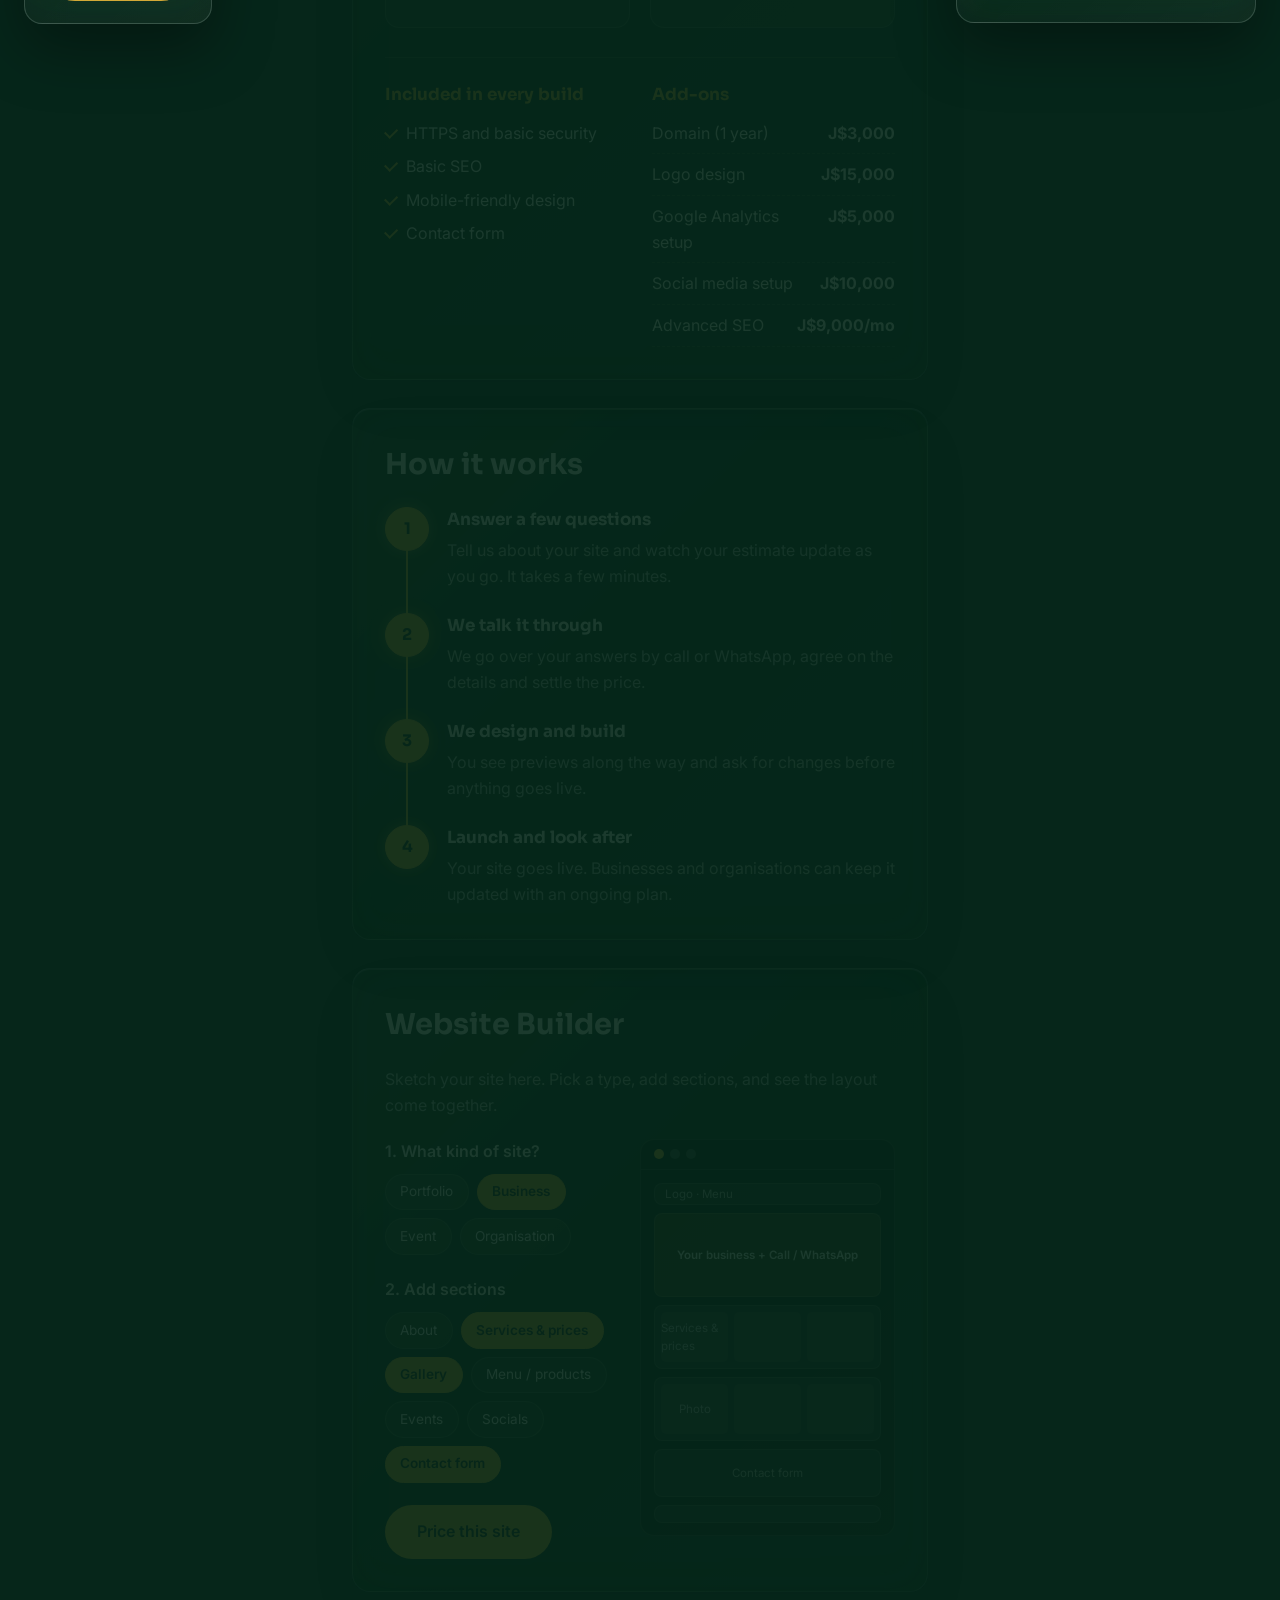
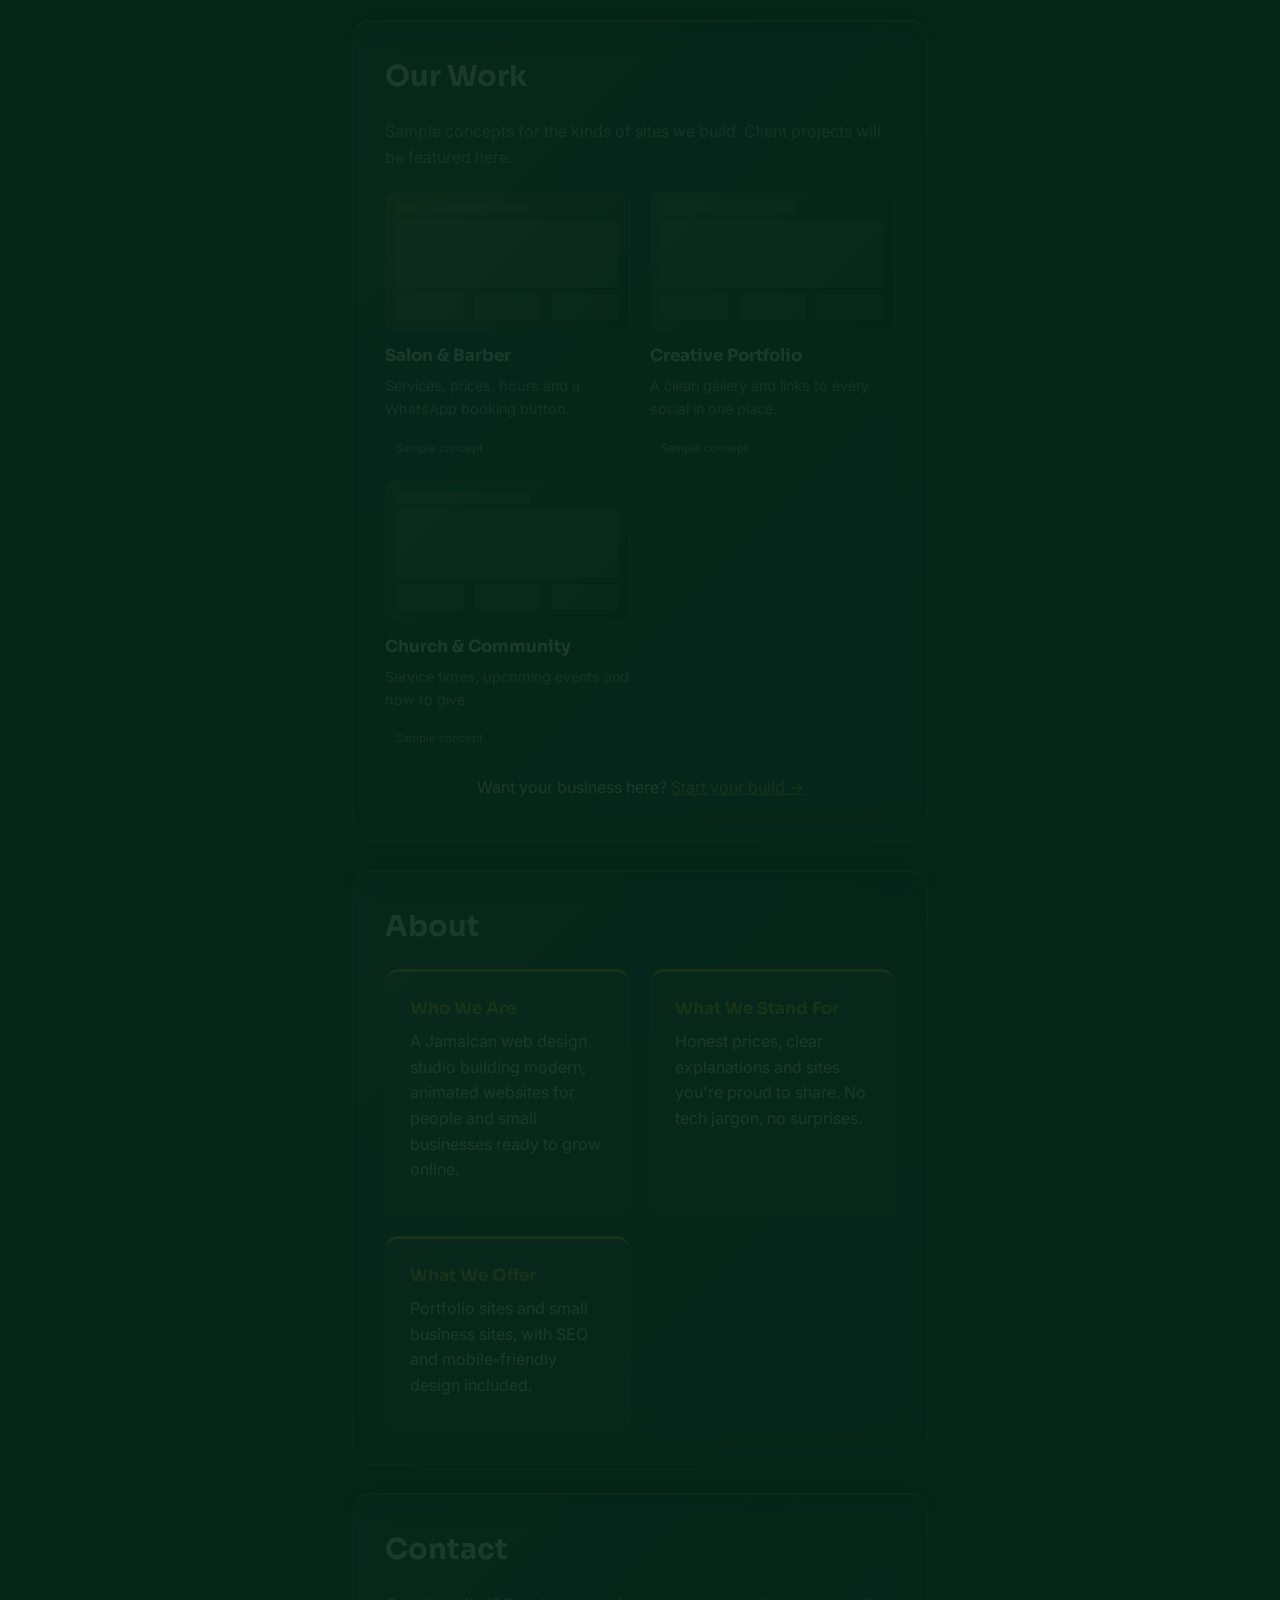
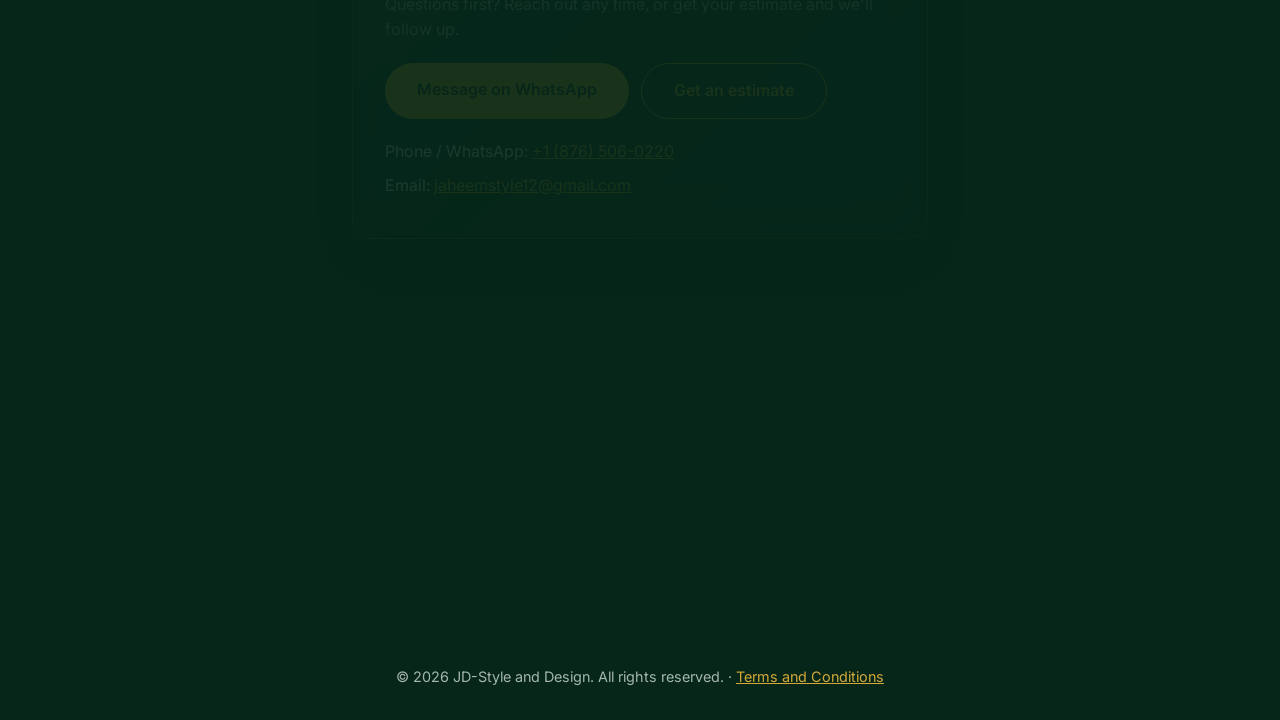
==== commit 9fbad803: "Add client portal and rework quiz end screen Client portal (portal.html) - Top-right "Client login" " ====
--- a/index.html
+++ b/index.html
@@ -27,7 +27,11 @@
       <a href="#top" class="topbar-brand"
         >JD-Style <span class="gold">and</span> Design</a
       >
-      <a href="quiz.html" class="btn btn-small js-quiz">Start Your Build</a>
+      <!-- Client login: always visible, for clients checking their project and payments -->
+      <a href="portal.html" class="btn btn-small btn-login">
+        <svg viewBox="0 0 24 24" aria-hidden="true"><circle cx="12" cy="8" r="4" /><path d="M4 21c1-4 4-6 8-6s7 2 8 6" /></svg>
+        Client login
+      </a>
     </header>
 
     <!-- HERO: centred brand, pitch and a live preview -->
--- a/css/style.css
+++ b/css/style.css
@@ -1249,3 +1249,29 @@
     transform: none !important;
   }
 }
+
+/* ===== CLIENT LOGIN (top right, always visible) ===== */
+.topbar .btn-login {
+  opacity: 1;
+  pointer-events: auto;
+  display: inline-flex;
+  align-items: center;
+  gap: 0.45rem;
+  background: transparent;
+  color: var(--gold);
+  border: 1px solid var(--gold);
+  backdrop-filter: blur(10px);
+  -webkit-backdrop-filter: blur(10px);
+}
+.topbar .btn-login:hover {
+  background: var(--gold);
+  color: #1c2b22;
+}
+.btn-login svg {
+  width: 16px;
+  height: 16px;
+  fill: none;
+  stroke: currentColor;
+  stroke-width: 2;
+  stroke-linecap: round;
+}
